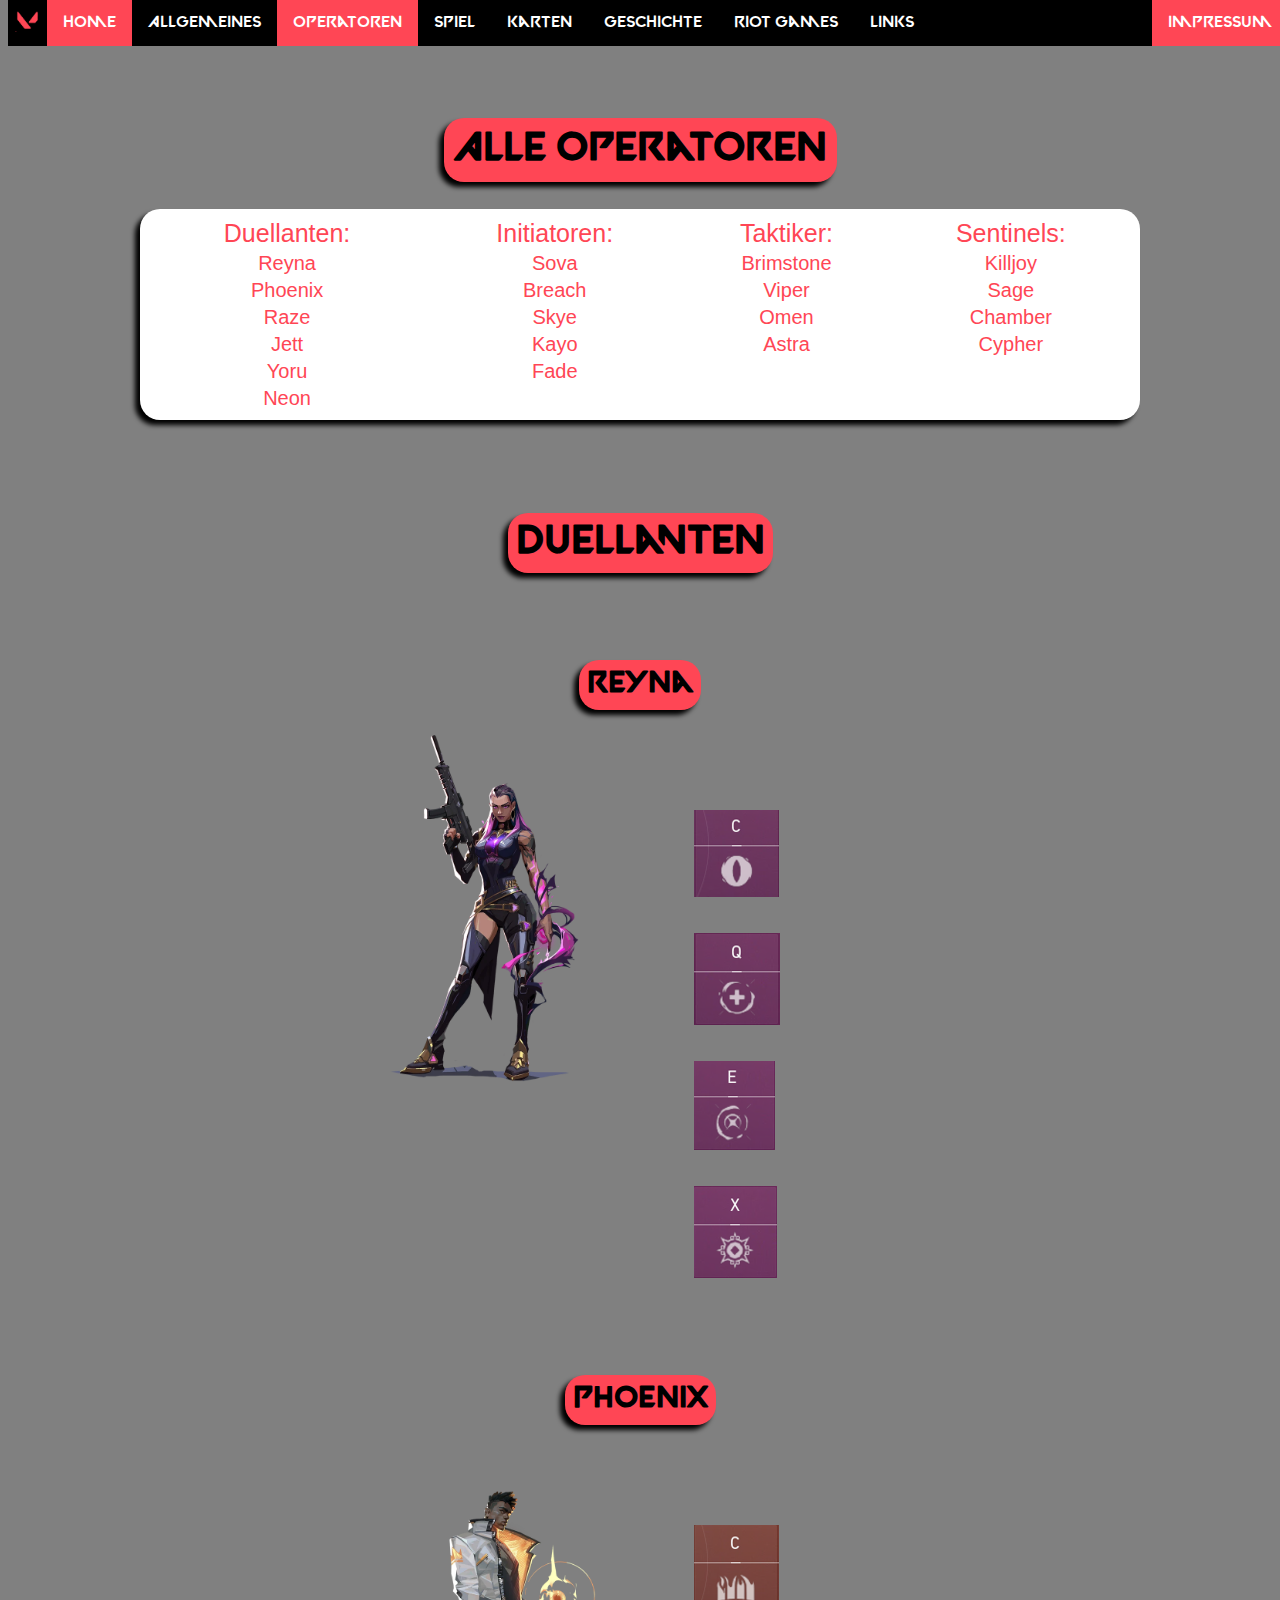
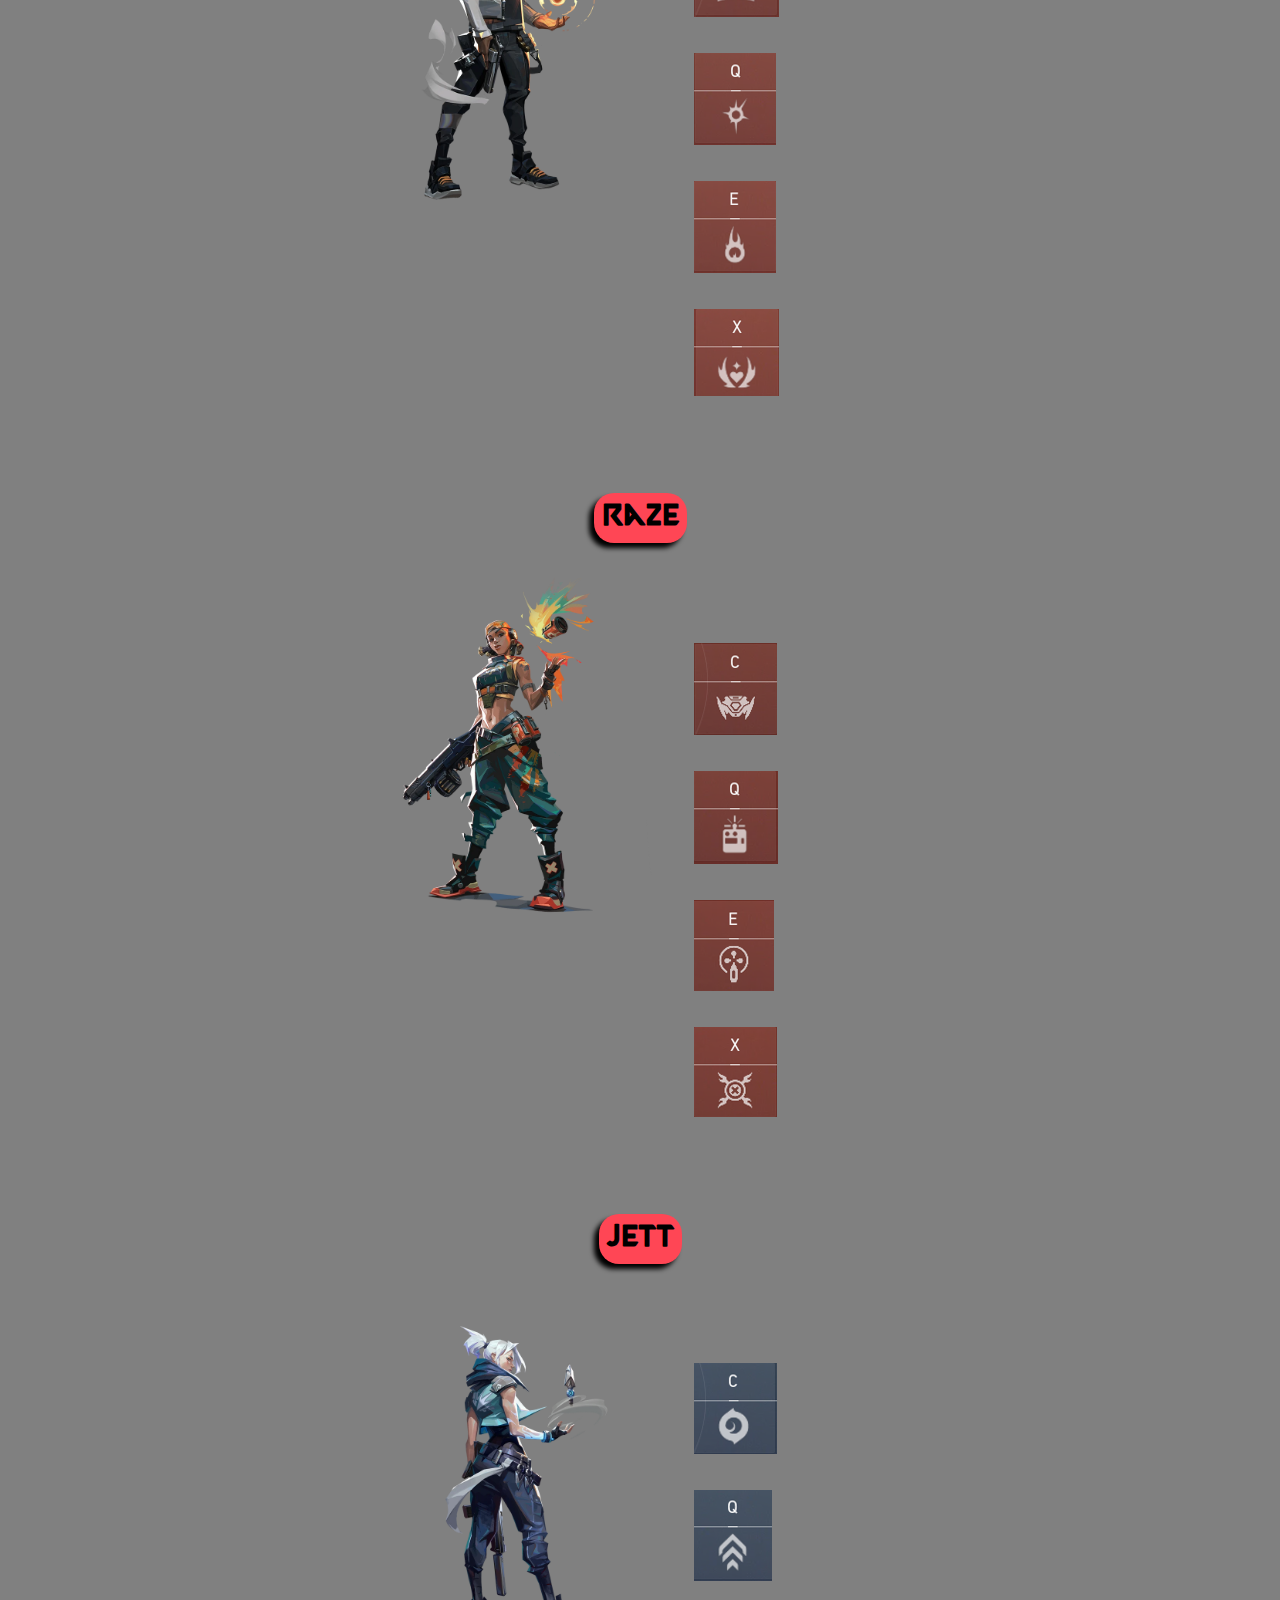
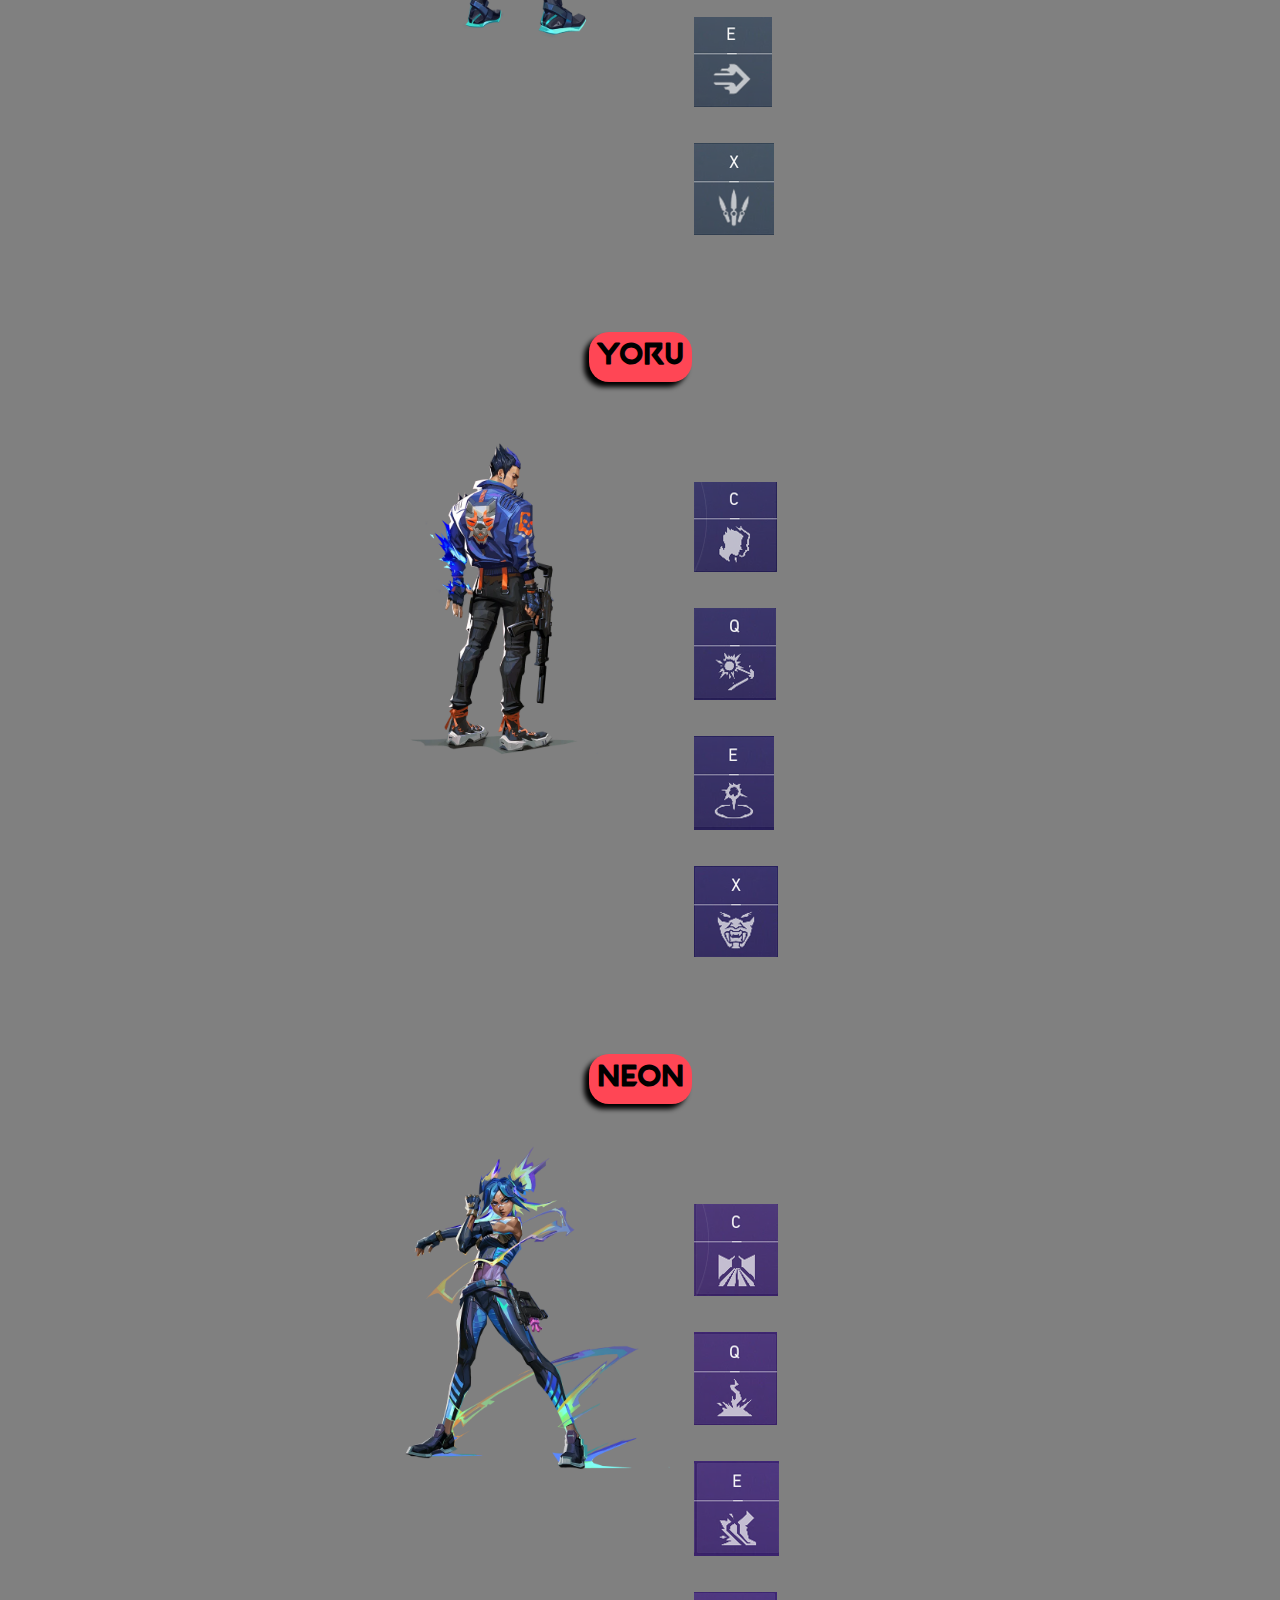
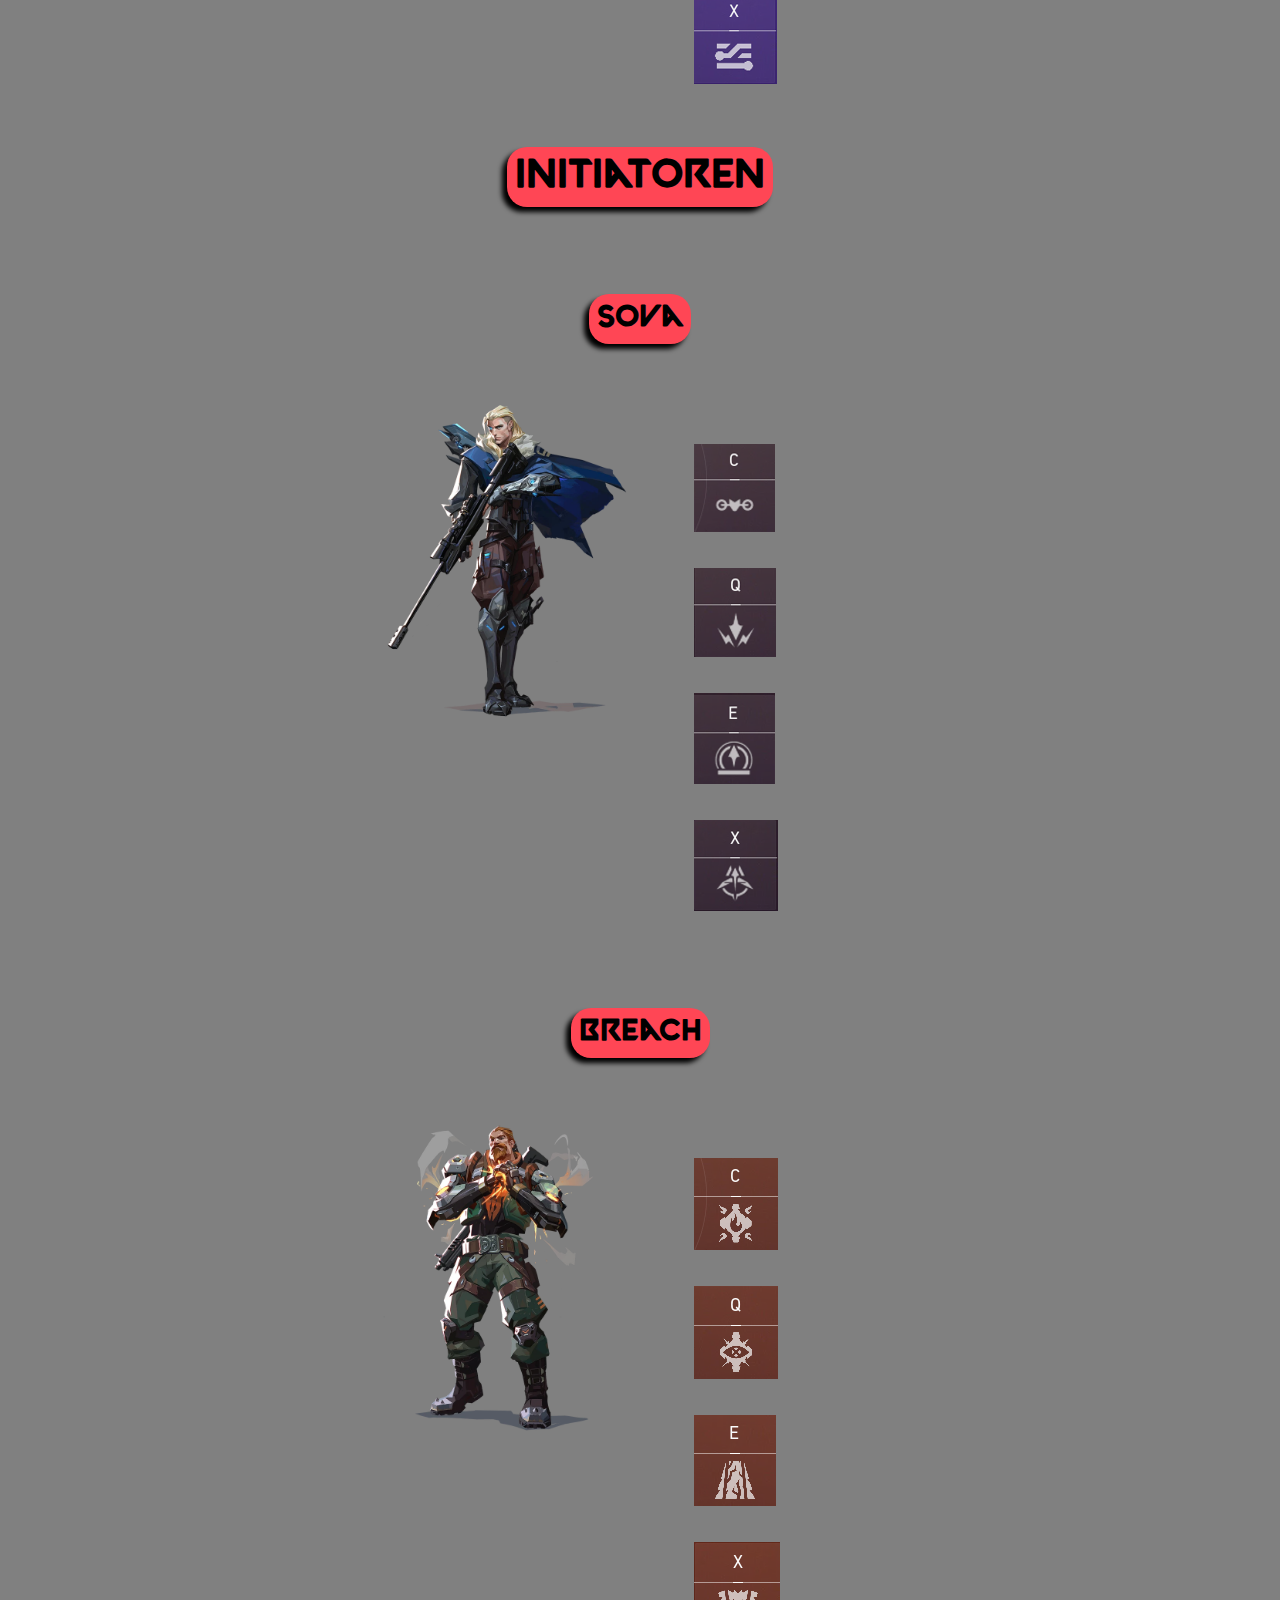
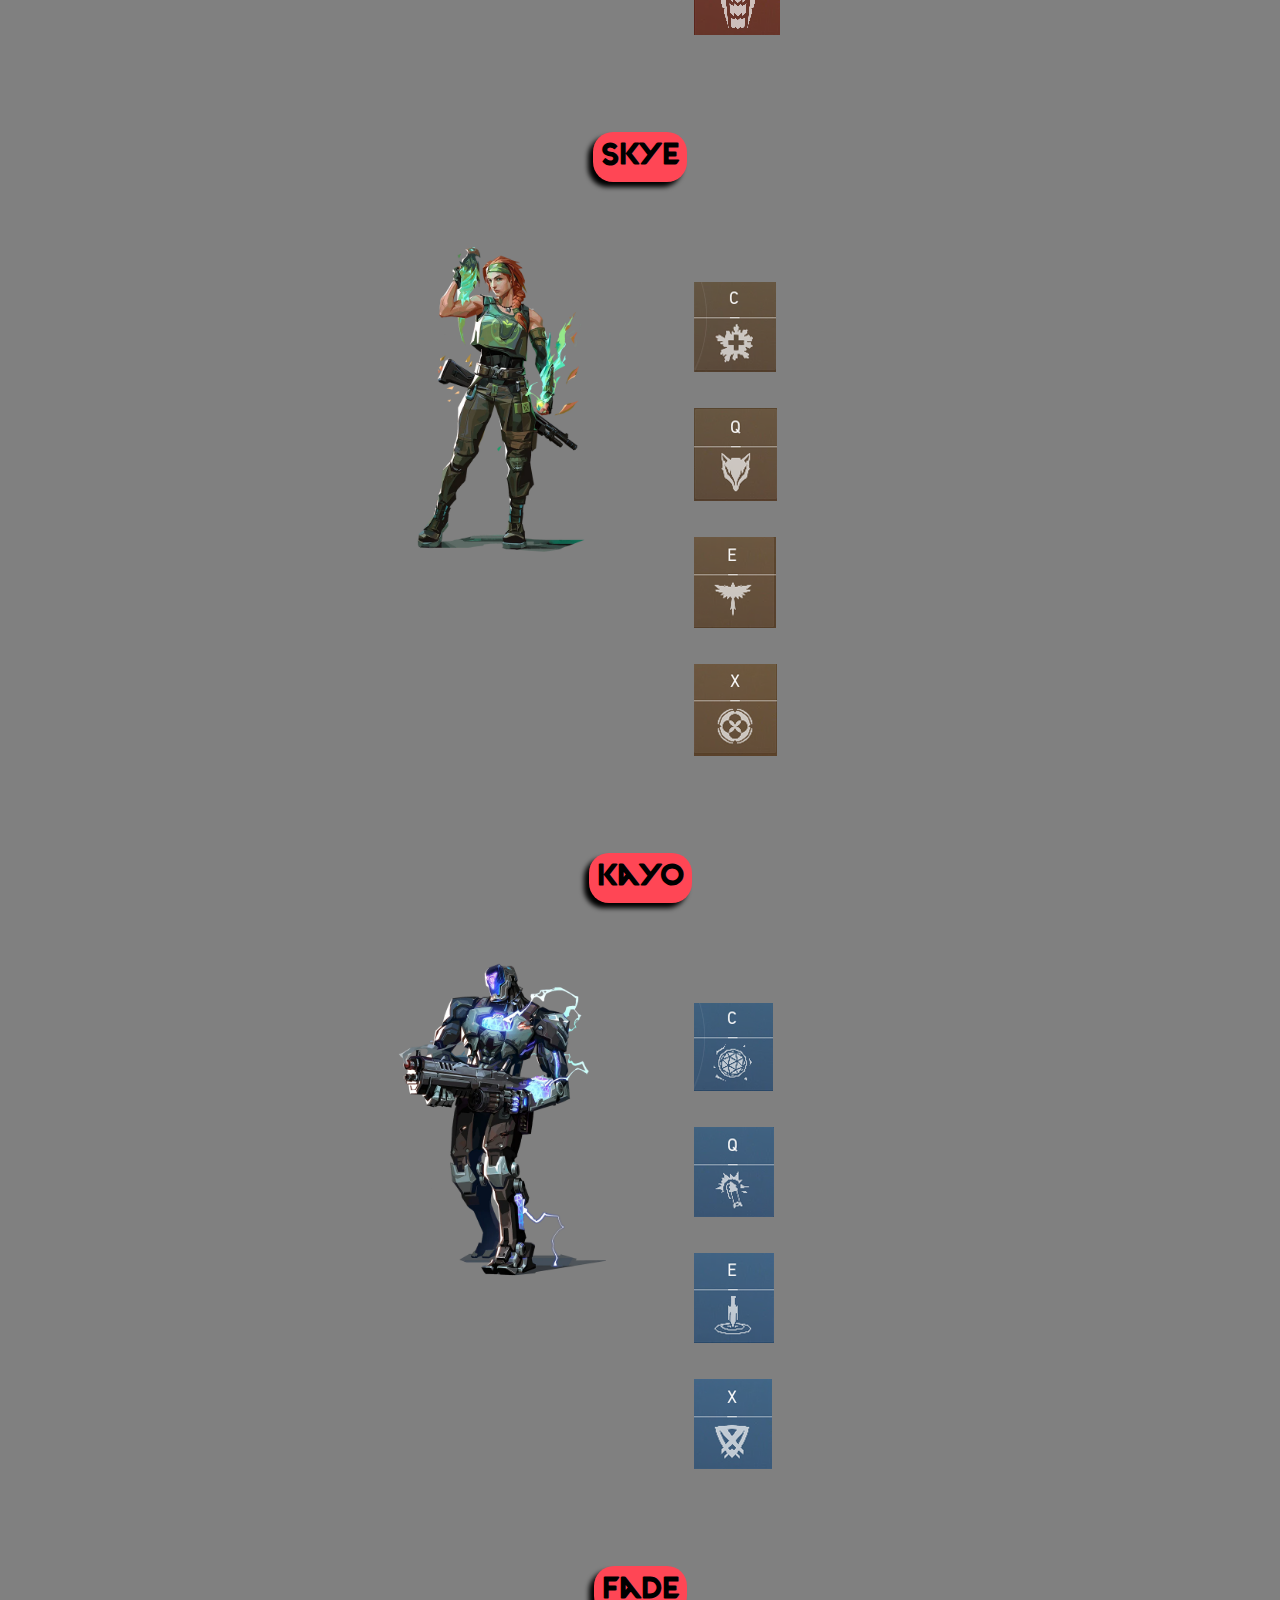
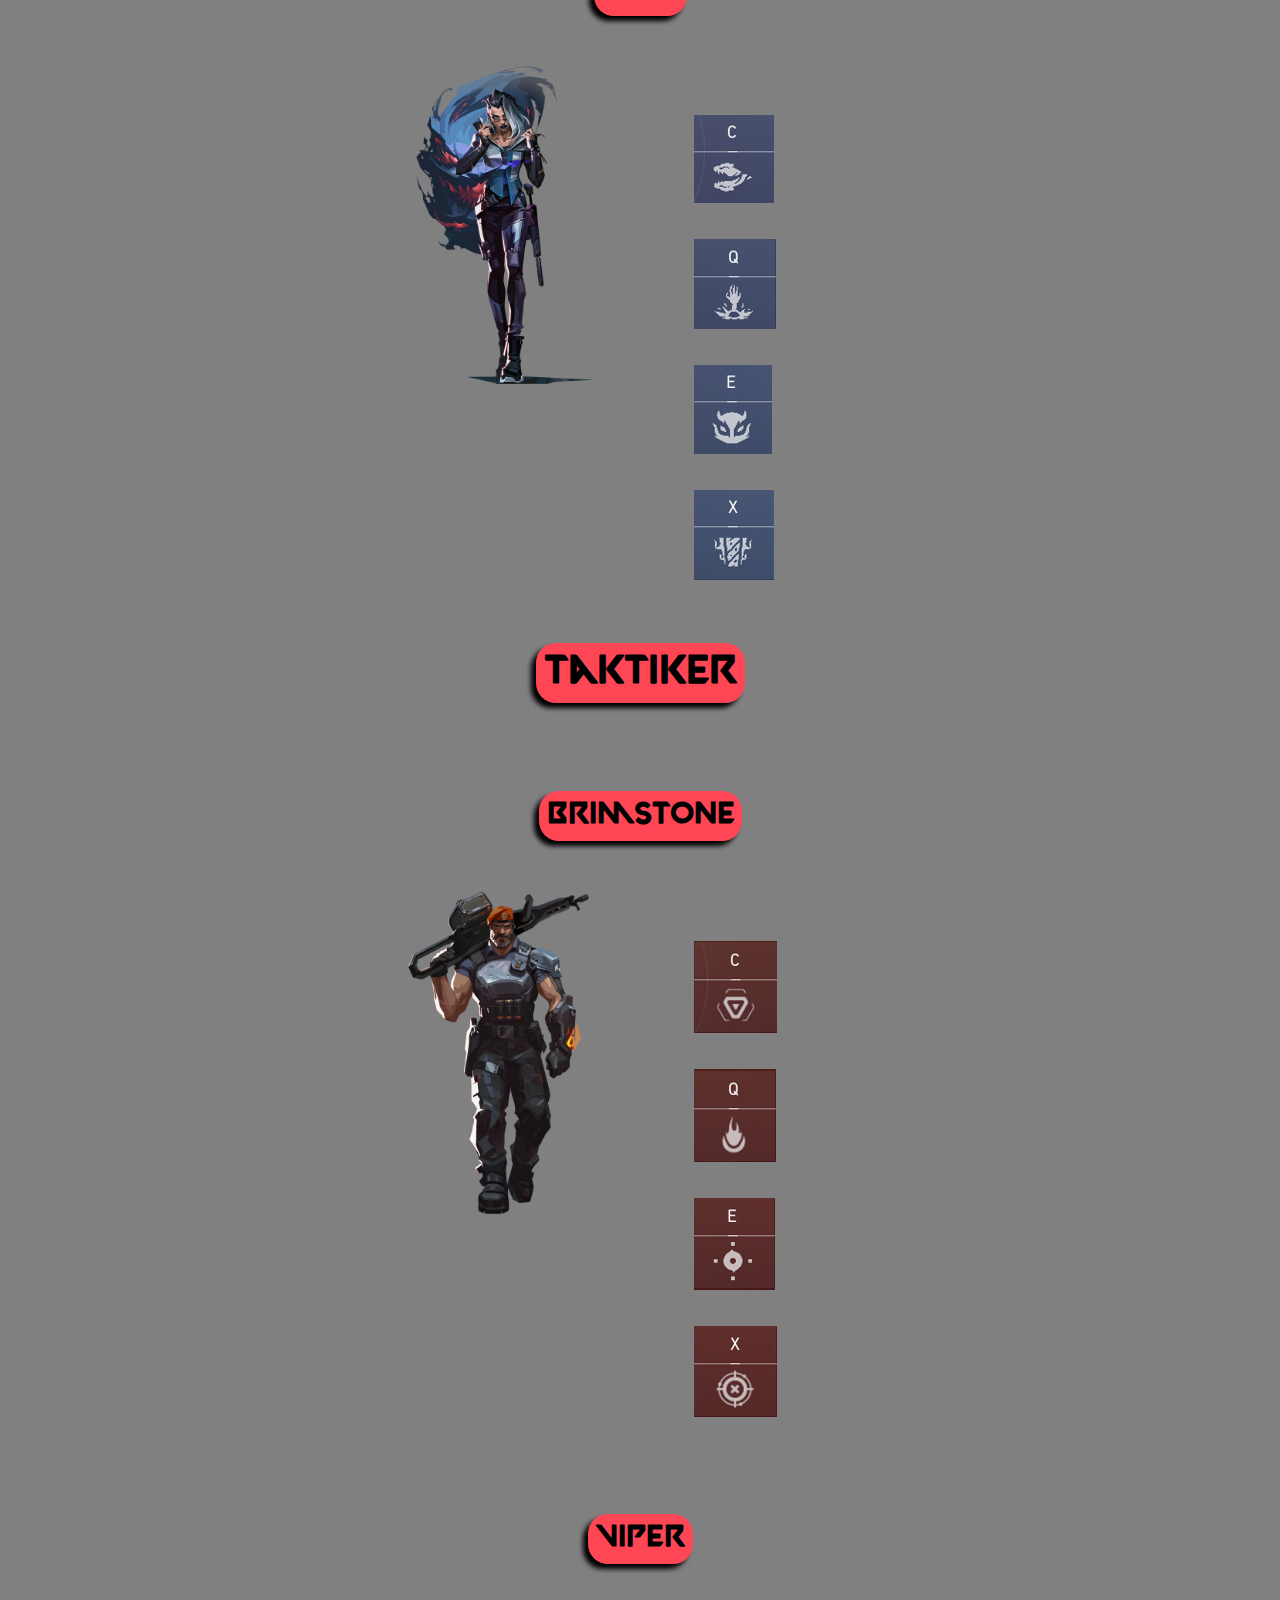
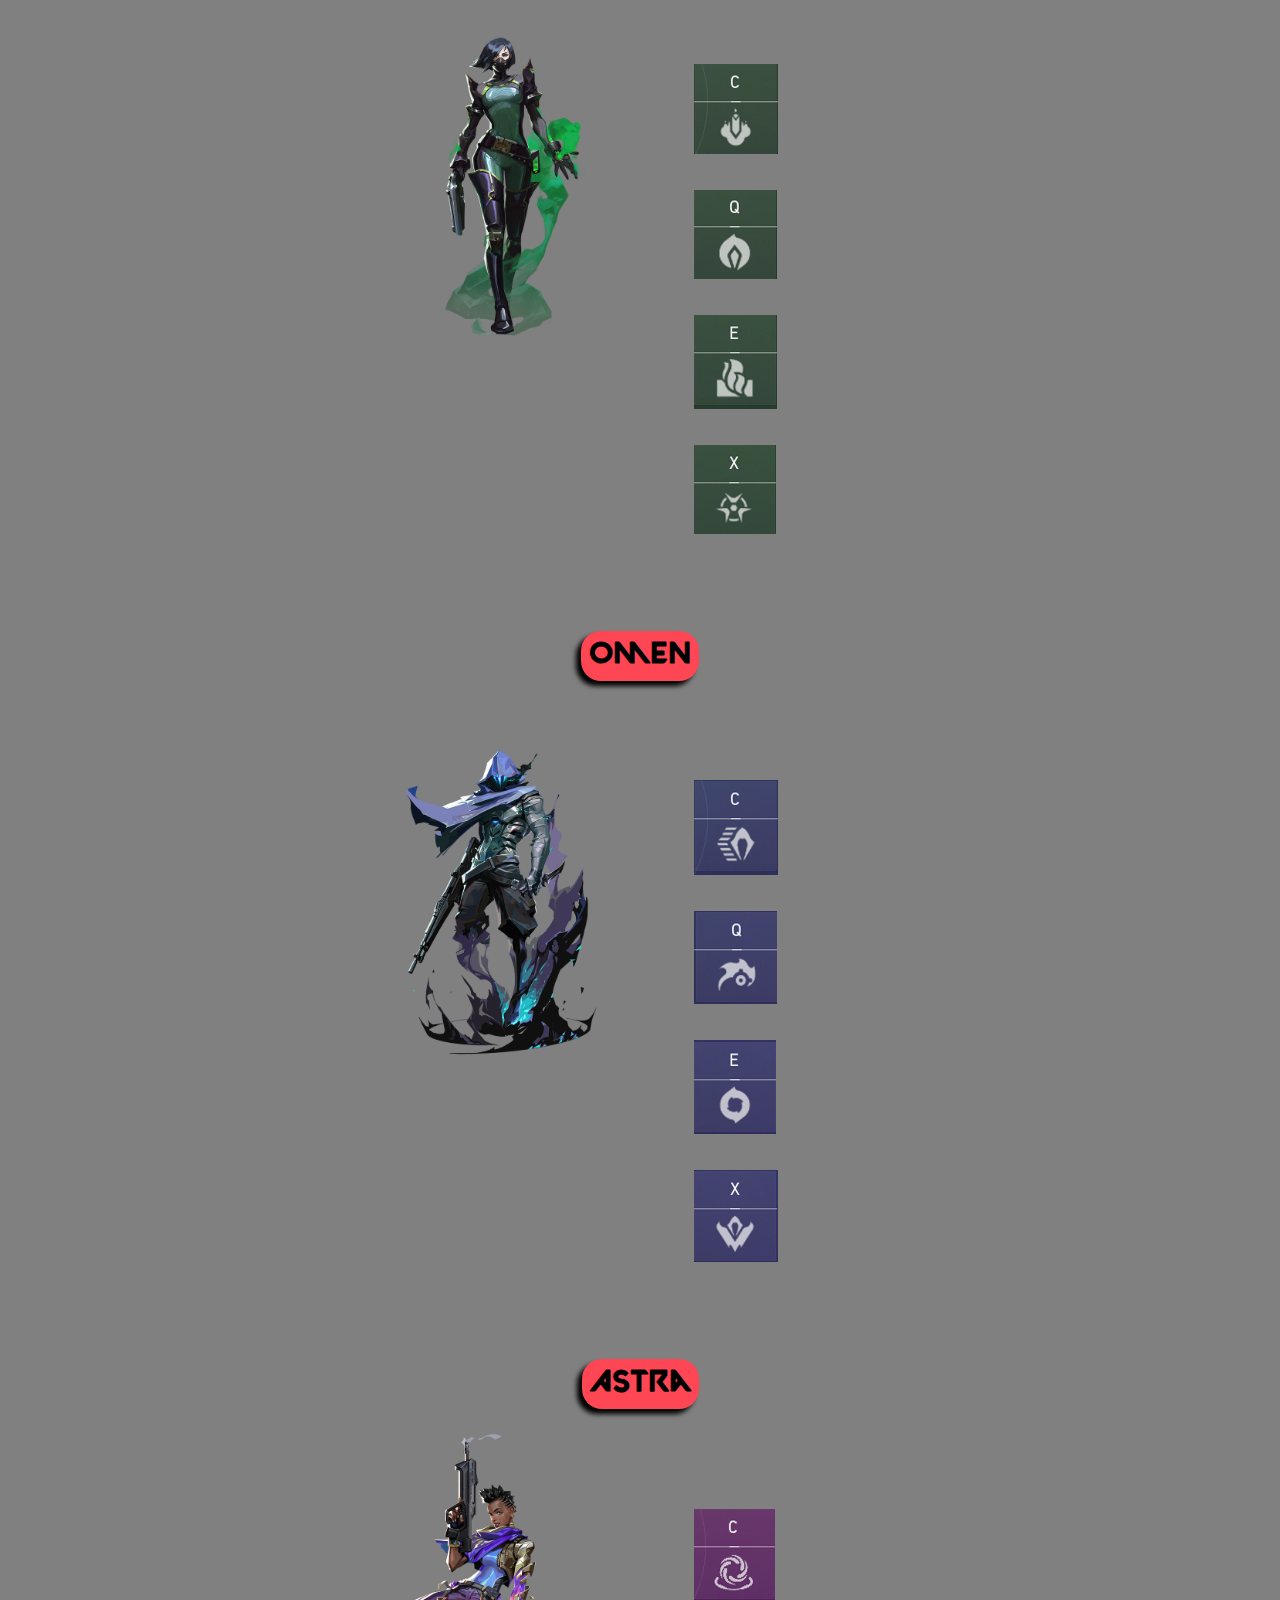
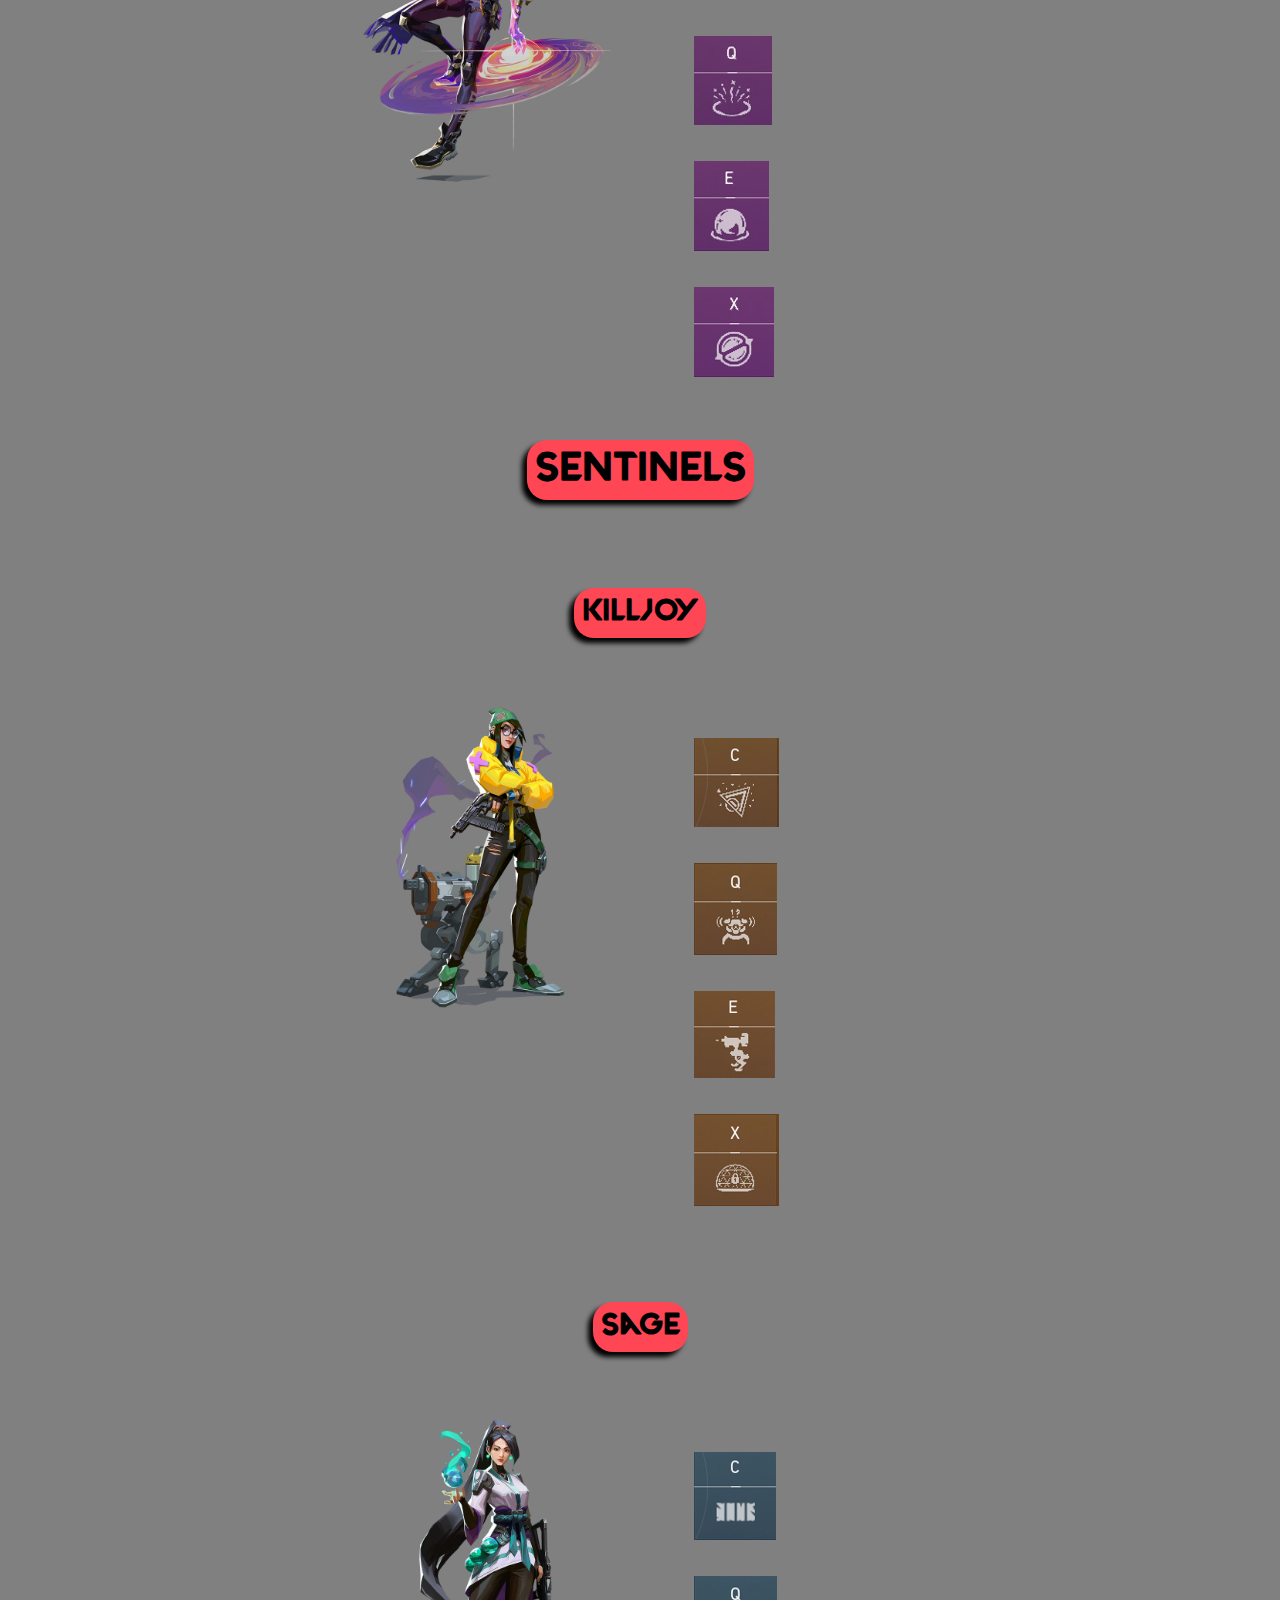
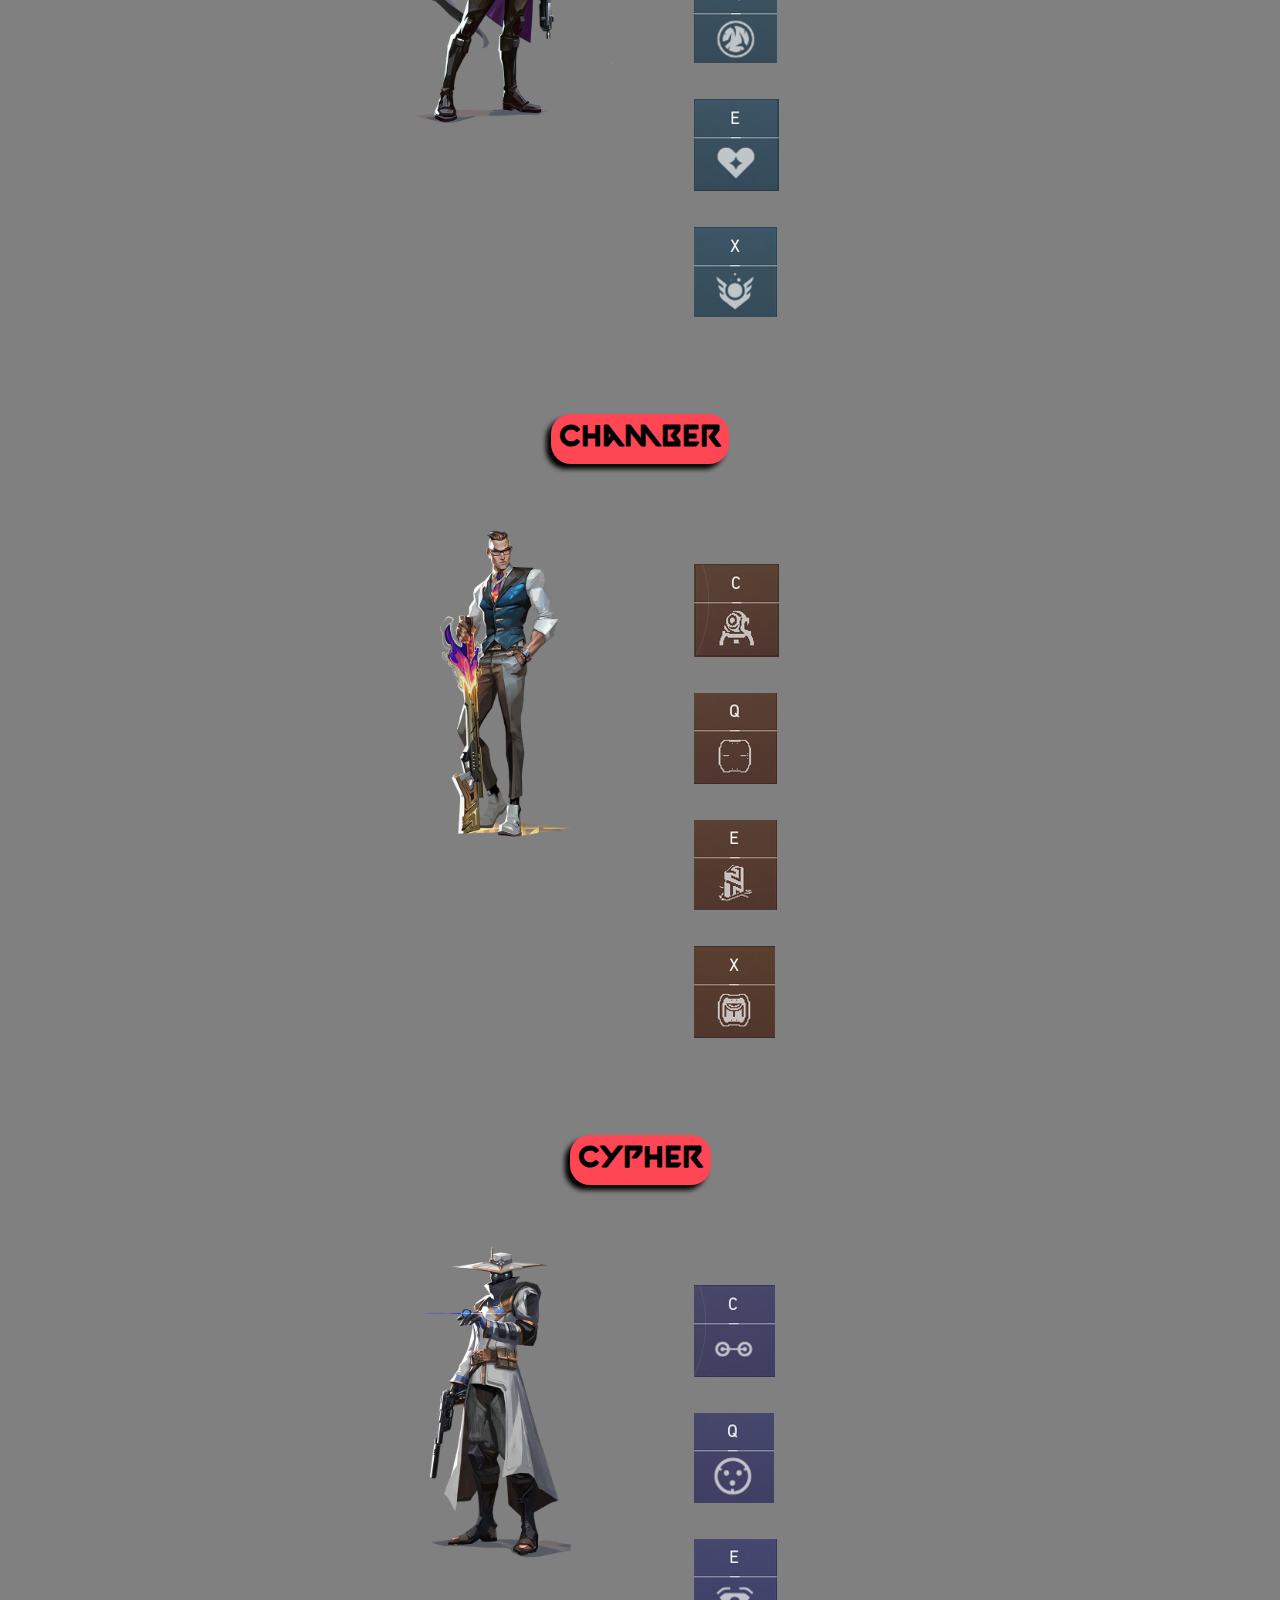
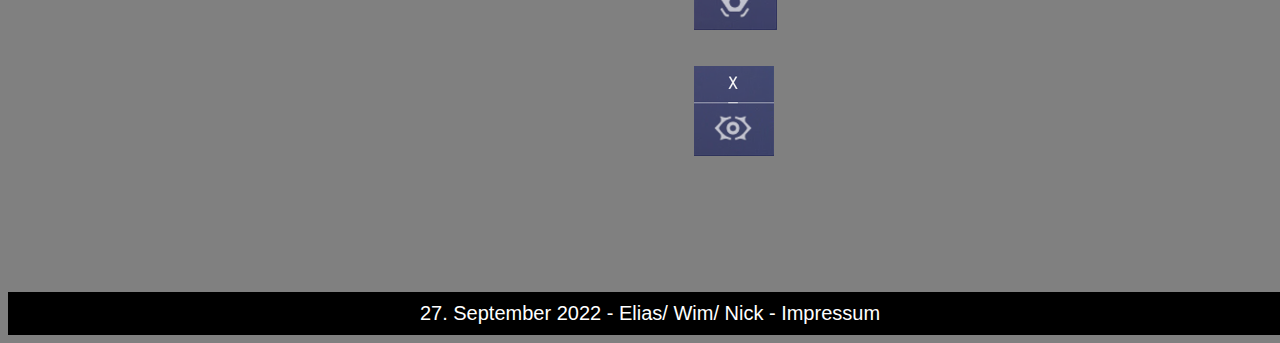
==== Agents.html @ ea73e468 "Update Agents.html" ====
<!DOCTYPE html>
<html lang="de">

<head>
    <meta charset="UTF-8">
    <meta http-equiv="X-UA-Compatible" content="IE=edge">
    <meta name="viewport" content="width=device-width, initial-scale=1.0">
    <title>Agents</title>
    <link rel="icon" href="icons/Valorant.png " type="image/x-icon ">
    <link rel="stylesheet" href="Navbar.css">
    <link rel="stylesheet" href="Agents.css">
    <link rel="stylesheet" href="Button.css">
    <script type="text/javascript" src="Button1.js"></script>
    <script src="Button.js"></script>
</head>

<body>
    <a name="Hoch"></a>
    <ul class="navbar">
        <li><img src="icons/Valorant.png" alt="" width="25px" height="25px"></li>
        <li><a class="active" href="index.html">Home</a></li>
        <li><a href="Allgemeines.html">Allgemeines</a></li>
        <li><a class="active" href="Opertoren.html">Operatoren</a></li>
        <li><a href="Spiel.html">Spiel</a></li>
        <li><a href="Karten.html">Karten</a></li>
        <li><a href="Geschichte.html">Geschichte</a></li>
        <li><a href="Riot-Games.html">Riot Games</a></li>
        <li><a href="Links.html">Links</a></li>
        <li style="float:right"><a class="active" href="Impressum.html">Impressum</a></li>
    </ul>

    <br><br><br><br>


    <h1 class="headline">Alle Operatoren</h1>
    <table>
        <tr>
            <td class="bereich"><a href="#Duellanten">Duellanten:</a></td>
            <td class="bereich"><a href="#Initiatoren">Initiatoren:</a></td>
            <td class="bereich"><a href="#Taktiker">Taktiker:</a></td>
            <td class="bereich"><a href="#Sentinels">Sentinels:</a></td>
        </tr>

        <tr>
            <td><a href="#Reyna">Reyna</a></td>
            <td><a href="#Sova">Sova</a></td>
            <td><a href="#Brimstone">Brimstone</a></td>
            <td><a href="#Killjoy">Killjoy</a></td>
        </tr>

        <tr>
            <td><a href="#Phoenix">Phoenix</a></td>
            <td><a href="#Breach">Breach</a></td>
            <td><a href="#Viper">Viper</a></td>
            <td><a href="#Sage">Sage</a></td>
        </tr>

        <tr>
            <td><a href="#Raze">Raze</a></td>
            <td><a href="#Skye">Skye</a></td>
            <td><a href="#Omen">Omen</a></td>
            <td><a href="#Chamber">Chamber</a></td>
        </tr>

        <tr>
            <td><a href="#Jett">Jett</a></td>
            <td><a href="#Kayo">Kayo</a></td>
            <td><a href="#Astra">Astra</a></td>
            <td><a href="#Cypher">Cypher</a></td>
        </tr>

        <tr>
            <td><a href="#Yoru">Yoru</a></td>
            <td><a href="#Fade">Fade</a></td>
        </tr>

        <tr>
            <td><a href="#Neon">Neon</a></td>
        </tr>
    </table>
    <br><br>

    <div class="mid">

        <h1><a name="Duellanten">Duellanten</a></h1>

        <a name="Reyna"></a> <br><br>
        <h2>Reyna</h2>
        <div class="pic">
            <img src="gagdets/Reyna.png" alt="" width="40%" height="40%">
            <div class="util">
                <div class="hover">
                    <img src="util/Reyna c.png" alt="">
                    <p class="popup">-Bei dieser Fähigkeit wirft Reyna ein Auge, dieses schränkt die Sichtweite der Gegner Trastisch ein. <br> -Hält für 2 Sekudnen <br> -Kostet 200 Credits</p>
                </div>
                <br><br>
                <div class="hover">
                    <img src="util/Reyna q.png" alt="">
                    <p class="popup">-Für die Q und E Fähhigkeit gilt: Reyna muss erst einen Gengener töten oder einen Teammmitglied dabei helfen <br> - Dann kann sie sich entscheiden eine Von biden zu Verwenden, dabei isst zu beachten das sie dies nur 2 mal machen kann.
                        <br>Wenn sie sich für Q entscheidet, so stellt sie über 3 Sekunden bis zu 100 hp wieder her. <br> --> Muss sichtkontakt mit der Leiche haben <br> -Kostet 200 Credits (Gepaart mit E) </p>
                </div>
                <br><br>
                <div class="hover">
                    <img src="util/Reyna e.png" alt="">
                    <p class="popup">-Für die Q und E Fähhigkeit gilt: Reyna muss erst einen Gengener töten oder einen Teammmitglied dabei helfen <br> - Dann kann sie sich entscheiden eine Von biden zu Verwenden, dabei isst zu beachten das sie dies nur 2 mal machen kann.
                        <br>-Wenn sie sich für E entscheidet, wird sie 2 Sekunden unverwundbar, ist daei noch Sichtbar <br>--> Kann in der Zeit selber nicht schießen bzw. Fähigkeiten verwenden <br> -Kostet 200 Credits (Gepaart mit Q)</p>
                </div>
                <br><br>
                <div class="hover">
                    <img src="util/Reyna x.png" alt="">
                    <p class="popup">-Die Ult ist eine verstärkte Kombination von iherer Q und E Fähigkeit <br>-->Nach einen Kill heilt sie automatisch bis zu 100hp, und beim drücken der E taste wird sie Komplett unsichtbar <br>-Generelle Akktionen werden Verbesseert:
                        Schnelleres nachladen, höhere Feuerrate geringere Ausrüstungszeit <br>-Benötigt 6 Punkte zum Aktivieren <br>-Muss innerhalb von 30 Sekunden einen Kill machen, sonst erlischt die Fähigkeit </p>
                </div>
                <br><br>
            </div>
        </div>

        <a name="Phoenix"></a><br><br>
        <h2>Phoenix</h2>
        <div class="pic">
            <img src="gagdets/Phoenix.png" alt="" width="40%" height="40%">
            <div class="util">
                <div class="hover">
                    <img src="util/Phoenix c.png" alt="">
                    <p class="popup">-Wirft eine Wand aus Feuer um die Sicht und den Weg für Gegner zu Blockieren <br>- Kann sich selbst an dem Feuer heilen <br>-Hält 8 Sekundenn <br>-Kostet 200 Credits</p>
                </div>
                <br><br>
                <div class="hover">
                    <img src="util/Phoenix q.png" alt="">
                    <p class="popup">Wirft eine Feuerkugel mit Links oder Rechtskurve (ideal für Ecken) die nach kurzer Zeit explodiert und alle Sichtkontakt haben blendent <br>-blendet 1,1 Sekunden <br>-Kostet 200 Credits </p>
                </div>
                <br><br>
                <div class="hover">
                    <img src="util/Phoenix e.png" alt="">
                    <p class="popup">Ein Feuerball welcher gweorfen werden kann, beim Aufkommen auf dem Boden breitet er sich dann über eine Fläche aus und macht für 4 Sekudnen schaden <br>-Nach 2 Kills wiederverwendbar <br>-Kostenlos</p>
                </div>
                <br><br>
                <div class="hover">
                    <img src="util/Phoenix x.png" alt="">
                    <p class="popup">Phoenix erzeugt einen Doppelgänger aus Feuer welchen er steuern kann. Dieser aht genauso viel Leben wie Phoenix selber und auch die gleichen Fähigkeiten. <br>-Hält 10 Sekunden oder bis dieser Eliminiert wird, danach kehrt Phoenix wieder
                        an in seinen Körper zurück <br>Sorgt daür das er Gegner töten kann ohne selber in gefahr zu sein
                    </p>
                </div>
                <br><br>
            </div>
        </div>

        <a name="Raze"></a> <br><br>
        <h2>Raze</h2>
        <div class="pic">
            <img src="gagdets/Raze.png" alt="" width="40%" height="40%">
            <div class="util">
                <div class="hover">
                    <img src="util/Raze c.png" alt="">
                    <p class="popup">- Wirft einen "Boom-Bot", welcher sich geradlinig bewegt und an W&auml;nden abprallt <br>- verfolgt & h&auml;ngt sich an Gegner <br>- verursacht immensen Schaden durch seine Explosion <br>- Dauer: 2 Sekunden <br>- Kosten: 200 Credits</p>
                </div>
                <br><br>
                <div class="hover">
                    <img src="util/Raze q.png" alt="">
                    <p class="popup">- Wirft Sprengstoffpacks an W&auml;nde und B&ouml;den (explodieren) <br>- Nach der Explosion reaktiviert sich die F&auml;higkeit <br>- Feinde werden weggeschleudert und nehmen Schaden <br>- Raze und ihr Teamselbst nehmen keinen Schaden
                        durch die Explosion (evtl. Fallschaden nach einem R&uuml;cksto&szlig;) <br>-Anzahl 2 <br>- Kosten: 200 Credits</p>
                </div>
                <br><br>
                <div class="hover">
                    <img src="util/Raze e.png" alt="">
                    <p class="popup">- Wirft Clustergranaten <br>- verursacht Schaden und au&szlig;erdem schadenzuf&uuml;gende Streumunition <br>- Dauer: Abstand von 3 Sekunden<br>-Kostenlos </p>

                </div>
                <br><br>
                <div class="hover">
                    <img src="util/Raze x.png" alt="">
                    <p class="popup">- Feuert mit Raketenwerfer Raketen ab <br>- Feinde nehmen gro&szlig;en Schaden, wenn sie direkt getroffen werden (reicht zum töten) <br>- Kosten: 7 Punkte
                    </p>
                </div>
                <br><br>
            </div>
        </div>

        <a name="Jett"></a> <br><br>
        <h2>Jett</h2>
        <div class="pic">
            <img src="gagdets/Jett.png" alt="" width="40%" height="40%">
            <div class="util">
                <div class="hover">
                    <img src="util/jett c.png" alt="">
                    <p class="popup">Hallo</p>
                </div>
                <br><br>
                <div class="hover">
                    <img src="util/jett q.png" alt="">
                    <p class="popup">Hallo</p>
                </div>
                <br><br>
                <div class="hover">
                    <img src="util/jett e.png" alt="">
                    <p class="popup">Hallo</p>
                </div>
                <br><br>
                <div class="hover">
                    <img src="util/jett x.png" alt="">
                    <p class="popup">Hallo</p>
                </div>
                <br><br>
            </div>
        </div>

        <a name="Yoru"></a> <br><br>
        <h2>Yoru</h2>
        <div class="pic">
            <img src="gagdets/Yoru.png" alt="" width="40%" height="40%">
            <div class="util">
                <div class="hover">
                    <img src="util/Yoru c.png" alt="">
                    <p class="popup">Hallo</p>
                </div>
                <br><br>
                <div class="hover">
                    <img src="util/Yoru q.png" alt="">
                    <p class="popup">Hallo</p>
                </div>
                <br><br>
                <div class="hover">
                    <img src="util/Yoru e.png" alt="">
                    <p class="popup">Hallo</p>
                </div>
                <br><br>
                <div class="hover">
                    <img src="util/Yoru x.png" alt="">
                    <p class="popup">Hallo</p>
                </div>
                <br><br>
            </div>
        </div>

        <a name="Neon"></a> <br><br>
        <h2>Neon</h2>
        <div class="pic">
            <img src="gagdets/Neon.png" alt="" width="40%" height="40%">
            <div class="util">
                <div class="hover">
                    <img src="util/Neon c.png" alt="">
                    <p class="popup">Hallo</p>
                </div>
                <br><br>
                <div class="hover">
                    <img src="util/Neon q.png" alt="">
                    <p class="popup">Hallo</p>
                </div>
                <br><br>
                <div class="hover">
                    <img src="util/Neon e.png" alt="">
                    <p class="popup">Hallo</p>
                </div>
                <br><br>
                <div class="hover">
                    <img src="util/Neon x.png" alt="">
                    <p class="popup">Hallo</p>
                </div>
                <br><br>
            </div>
        </div>

        <h1><a name="Initiatoren">Initiatoren</a></h1>

        <a name="Sova"></a> <br><br>
        <h2>Sova</h2>
        <div class="pic">
            <img src="gagdets/Sova.png" alt="" width="40%" height="40%">
            <div class="util">
                <div class="hover">
                    <img src="util/Sova c.png" alt="">
                    <p class="popup">Hallo</p>
                </div>
                <br><br>
                <div class="hover">
                    <img src="util/Sova q.png" alt="">
                    <p class="popup">Hallo</p>
                </div>
                <br><br>
                <div class="hover">
                    <img src="util/Sova e.png" alt="">
                    <p class="popup">Hallo</p>
                </div>
                <br><br>
                <div class="hover">
                    <img src="util/Sova x.png" alt="">
                    <p class="popup">Hallo</p>
                </div>
                <br><br>
            </div>
        </div>

        <a name="Breach"></a> <br><br>
        <h2>Breach</h2>
        <div class="pic">
            <img src="gagdets/Breach.png" alt="" width="40%" height="40%">
            <div class="util">
                <div class="hover">
                    <img src="util/Breach c.png" alt="">
                    <p class="popup">Hallo</p>
                </div>
                <br><br>
                <div class="hover">
                    <img src="util/Breach q.png" alt="">
                    <p class="popup">Hallo</p>
                </div>
                <br><br>
                <div class="hover">
                    <img src="util/Breach e.png" alt="">
                    <p class="popup">Hallo</p>
                </div>
                <br><br>
                <div class="hover">
                    <img src="util/Breach x.png" alt="">
                    <p class="popup">Hallo</p>
                </div>
                <br><br>
            </div>
        </div>

        <a name="Skye"></a> <br><br>
        <h2>Skye</h2>
        <div class="pic">
            <img src="gagdets/Skye.png" alt="" width="40%" height="40%">
            <div class="util">
                <div class="hover">
                    <img src="util/Skye c.png" alt="">
                    <p class="popup">Hallo</p>
                </div>
                <br><br>
                <div class="hover">
                    <img src="util/Skye q.png" alt="">
                    <p class="popup">Hallo</p>
                </div>
                <br><br>
                <div class="hover">
                    <img src="util/Skye e.png" alt="">
                    <p class="popup">Hallo</p>
                </div>
                <br><br>
                <div class="hover">
                    <img src="util/Skye x.png" alt="">
                    <p class="popup">Hallo</p>
                </div>
                <br><br>
            </div>
        </div>

        <a name="Kayo"></a> <br><br>
        <h2>Kayo</h2>
        <div class="pic">
            <img src="gagdets/Kayo.png" alt="" width="40%" height="40%">
            <div class="util">
                <div class="hover">
                    <img src="util/kayo c.png" alt="">
                    <p class="popup">Hallo</p>
                </div>
                <br><br>
                <div class="hover">
                    <img src="util/kayo q.png" alt="">
                    <p class="popup">Hallo</p>
                </div>
                <br><br>
                <div class="hover">
                    <img src="util/kayo e.png" alt="">
                    <p class="popup">Hallo</p>
                </div>
                <br><br>
                <div class="hover">
                    <img src="util/kayo x.png" alt="">
                    <p class="popup">Hallo</p>
                </div>
                <br><br>
            </div>
        </div>

        <a name="Fade"></a> <br><br>
        <h2>Fade</h2>
        <div class="pic">
            <img src="gagdets/Fade.png" alt="" width="40%" height="40%">
            <div class="util">
                <div class="hover">
                    <img src="util/fade c.png" alt="">
                    <p class="popup">Hallo</p>
                </div>
                <br><br>
                <div class="hover">
                    <img src="util/Fade q.png" alt="">
                    <p class="popup">Hallo</p>
                </div>
                <br><br>
                <div class="hover">
                    <img src="util/fade e.png" alt="">
                    <p class="popup">Hallo</p>
                </div>
                <br><br>
                <div class="hover">
                    <img src="util/fade x.png" alt="">
                    <p class="popup">Hallo</p>
                </div>
                <br><br>
            </div>
        </div>

        <h1><a name="Taktiker">Taktiker</a></h1>

        <a name="Brimstone"></a> <br><br>
        <h2>Brimstone</h2>
        <div class="pic">
            <img src="gagdets/Brimstone.png" alt="" width="40%" height="40%">
            <div class="util">
                <div class="hover">
                    <img src="util/Brimstone c.png" alt="">
                    <p class="popup">Hallo</p>
                </div>
                <br><br>
                <div class="hover">
                    <img src="util/Brimstone q.png" alt="">
                    <p class="popup">Hallo</p>
                </div>
                <br><br>
                <div class="hover">
                    <img src="util/Brimstone e.png" alt="">
                    <p class="popup">Hallo</p>
                </div>
                <br><br>
                <div class="hover">
                    <img src="util/Brimstone x.png" alt="">
                    <p class="popup">Hallo</p>
                </div>
                <br><br>
            </div>
        </div>

        <a name="Viper"></a> <br><br>
        <h2>Viper</h2>
        <div class="pic">
            <img src="gagdets/Viper.png" alt="" width="40%" height="40%">
            <div class="util">
                <div class="hover">
                    <img src="util/Viper c.png" alt="">
                    <p class="popup">Hallo</p>
                </div>
                <br><br>
                <div class="hover">
                    <img src="util/Viper q.png" alt="">
                    <p class="popup">Hallo</p>
                </div>
                <br><br>
                <div class="hover">
                    <img src="util/Viper e.png" alt="">
                    <p class="popup">Hallo</p>
                </div>
                <br><br>
                <div class="hover">
                    <img src="util/Viper x.png" alt="">
                    <p class="popup">Hallo</p>
                </div>
                <br><br>
            </div>
        </div>

        <a name="Omen"></a> <br><br>
        <h2>Omen</h2>
        <div class="pic">
            <img src="gagdets/Omen.png" alt="" width="40%" height="40%">
            <div class="util">
                <div class="hover">
                    <img src="util/Omen c.png" alt="">
                    <p class="popup">Hallo</p>
                </div>
                <br><br>
                <div class="hover">
                    <img src="util/Omen q.png" alt="">
                    <p class="popup">Hallo</p>
                </div>
                <br><br>
                <div class="hover">
                    <img src="util/Omen e.png" alt="">
                    <p class="popup">Hallo</p>
                </div>
                <br><br>
                <div class="hover">
                    <img src="util/Omen x.png" alt="">
                    <p class="popup">Hallo</p>
                </div>
                <br><br>
            </div>
        </div>

        <a name="Astra"></a> <br><br>
        <h2>Astra</h2>
        <div class="pic">
            <img src="gagdets/Astra.png" alt="" width="40%" height="40%">
            <div class="util">
                <div class="hover">
                    <img src="util/astra c.png" alt="">
                    <p class="popup">Hallo</p>
                </div class="hover">
                <br><br>
                <div class="hover">
                    <img src="util/astra q.png" alt="">
                    <p class="popup">Hallo</p>
                </div>
                <br><br>
                <div class="hover">
                    <img src="util/astra e.png" alt="">
                    <p class="popup">Hallo</p>
                </div>
                <br><br>
                <div class="hover">
                    <img src="util/astra x.png" alt="">
                    <p class="popup">Hallo</p>
                </div>
                <br><br>
            </div>
        </div>


        <h1><a name="Sentinels">Sentinels</a></h1>

        <a name="Killjoy"></a> <br><br>
        <h2>Killjoy</h2>
        <div class="pic">
            <img src="gagdets/Killjoy.png" alt="" width="40%" height="40%">
            <div class="util">
                <div class="hover">
                    <img src="util/Killjoy c.png" alt="">
                    <p class="popup">Hallo</p>
                </div>
                <br><br>
                <div class="hover">
                    <img src="util/Killjoy q.png" alt="">
                    <p class="popup">Hallo</p>
                </div>
                <br><br>
                <div class="hover">
                    <img src="util/Killjoy e.png" alt="">
                    <p class="popup">Hallo</p>
                </div>
                <br><br>
                <div class="hover">
                    <img src="util/Killjoy x.png" alt="">
                    <p class="popup">Hallo</p>
                </div>
                <br><br>
            </div>
        </div>

        <a name="Sage"></a> <br><br>
        <h2>Sage</h2>
        <div class="pic">
            <img src="gagdets/Sage.png" alt="" width="40%" height="40%">
            <div class="util">
                <div class="hover">
                    <img src="util/Sage c.png" alt="">
                    <p class="popup">Hallo</p>
                </div>
                <br><br>
                <div class="hover">
                    <img src="util/Sage q.png" alt="">
                    <p class="popup">Hallo</p>
                </div>
                <br><br>
                <div class="hover">
                    <img src="util/Sage e.png" alt="">
                    <p class="popup">Hallo</p>
                </div>
                <br><br>
                <div class="hover">
                    <img src="util/Sage x.png" alt="">
                    <p class="popup">Hallo</p>
                </div>
                <br><br>
            </div>
        </div>

        <a name="Chamber"></a> <br><br>
        <h2>Chamber</h2>
        <div class="pic">
            <img src="gagdets/Chamber.png" alt="" width="40%" height="40%">
            <div class="util">
                <div class="hover">
                    <img src="util/Chamber c.png" alt="">
                    <p class="popup">Hallo</p>
                </div>
                <br><br>
                <div class="hover">
                    <img src="util/Chamber q.png" alt="">
                    <p class="popup">Hallo</p>
                </div>
                <br><br>
                <div class="hover">
                    <img src="util/Chamber e.png" alt="">
                    <p class="popup">Hallo</p>
                </div>
                <br><br>
                <div class="hover">
                    <img src="util/Chamber x.png" alt="">
                    <p class="popup">Hallo</p>
                </div>
                <br><br>
            </div>
        </div>


        <a name="Cypher"></a> <br><br>
        <h2>Cypher</h2>
        <div class="pic">
            <img src="gagdets/Cypher.png" alt="" width="40%" height="40%">
            <div class="util">
                <div class="hover">
                    <img src="util/cypher c.png" alt="">
                    <p class="popup">Hallo</p>
                </div>
                <br><br>
                <div class="hover">
                    <img src="util/cypher q.png" alt="">
                    <p class="popup">Hallo</p>
                </div>
                <br><br>
                <div class="hover">
                    <img src="util/cypher e.png" alt="">
                    <p class="popup">Hallo</p>
                </div>
                <br><br>
                <div class="hover">
                    <img src="util/cypher x.png" alt="">
                    <p class="popup">Hallo</p>
                </div>
                <br><br>
            </div>
        </div>
    </div>

    <footer>

        27. September 2022 - Elias/ Wim/ Nick - <a href="Impressum.html">Impressum</a>

    </footer>
</body>

</html>
---- Navbar.css ----
@font-face {
    font-family: Valorant;
    src: url(Valorant\ Font.ttf);
}

.navbar {
    font-family: 'Valorant';
    list-style-type: none;
    margin: 0;
    padding: 0;
    overflow: hidden;
    background-color: black;
    position: fixed;
    top: 0;
    width: 100%;
    z-index: 1;
}

.navbar li {
    display: inline;
    float: left;
}

.navbar li a {
    display: block;
    color: white;
    text-align: center;
    padding: 14px 16px;
    text-decoration: none;
}

.navbar li img {
    padding: 7px;
}

li a {
    display: block;
    padding: 8px;
}

.active {
    background-color: rgb(255, 70, 85);
}

li a:hover {
    background-color: rgb(255, 70, 85);
}

body {
    display: flex;
    flex-direction: column;
    font-family: 'Open Sans', sans-serif;
    background-color: gray;
}

footer {
    background-color: black;
    font-size: 20px;
    color: white;
    text-align: center;
    margin-top: 100px;
    bottom: 0;
    width: 100%;
    padding: 10px;
}

footer a {
    text-decoration: none;
    color: white;
}

footer a:hover {
    text-decoration: underline;
}
---- Agents.css ----
html {
    scroll-behavior: smooth;
}
.headline {
    font-family: 'Valorant';
    background-color: rgb(255, 70, 85);
    text-align: center;
    padding: 10px;
    width: fit-content;
    margin-top: 3%;
    font-size: 40px;
    border-radius: 20px;
    box-shadow: -5px 5px 5px;
    align-self: center;
}

h2 {
    font-family: 'Valorant';
    font-size: 30px;
    background-color: rgb(255, 70, 85);
    padding: 8px;
    border-radius: 20px;
    box-shadow: -5px 5px 5px;
    width: fit-content;
    align-self: center;
}

h1 {
    font-family: 'Valorant';
    font-size: 40px;
    background-color: rgb(255, 70, 85);
    padding: 8px;
    border-radius: 20px;
    box-shadow: -5px 5px 5px;
    width: fit-content;
    align-self: center;
}

.mid {
    display: flex;
    flex-direction: column;
    margin-top: 30px;
}

.util .hover img:hover {
    scale: 1.1;
    cursor: pointer;
    box-shadow: -5px 5px 5px;
}

.pic {
    display: flex;
    flex-direction: row;
    margin-left: 300px;
}

.util {
    margin-top: 75px;
}

.hover {
    display: flex;
    position: relative;
    flex-direction: row;
}

.popup {
    visibility: hidden;
    background-color: white;
    font-size: 20px;
    position: absolute;
    opacity: 0;
    left: 100px;
    width: 700px;
    height: fit-content;
    padding: 7px;
    border-radius: 20px;
    margin-right: 50px;
    box-shadow: -5px 5px 5px;
    transform: translateX(10px) translateY(-10px);
}

.hover .popup::after {
    content: "";
    position: absolute;
}

.hover:hover .popup {
    visibility: visible;
    opacity: 1;
}

.hover:hover {
    transform: translateX(-15px) translateY(-10px);
    transition: 0.5s;
}

table {
    width: 1000px;
    align-self: center;
    background-color: white;
    border-radius: 20px;
    box-shadow: -5px 5px 5px;
    padding: 7px;
}

tr td {
    font-size: 20px;
    text-align: center;
}

tr td a {
    text-decoration: none;
    color: rgb(255, 70, 85);
}

.bereich {
    font-size: 25px;
}

tr td a:hover {
    text-decoration: underline;
}
---- Button.css ----
.back-to-top {
    background: rgb(255, 70, 85);
    color: black;
    position: fixed;
    bottom: 20px;
    right: 20px;
    padding: 10px;
    z-index: 100;
    width: fit-content;
    height: fit-content;
    border-radius: 20px;
    box-shadow: -5px 5px 5px;
}

.back-to-top:hover {
    background: white;
}
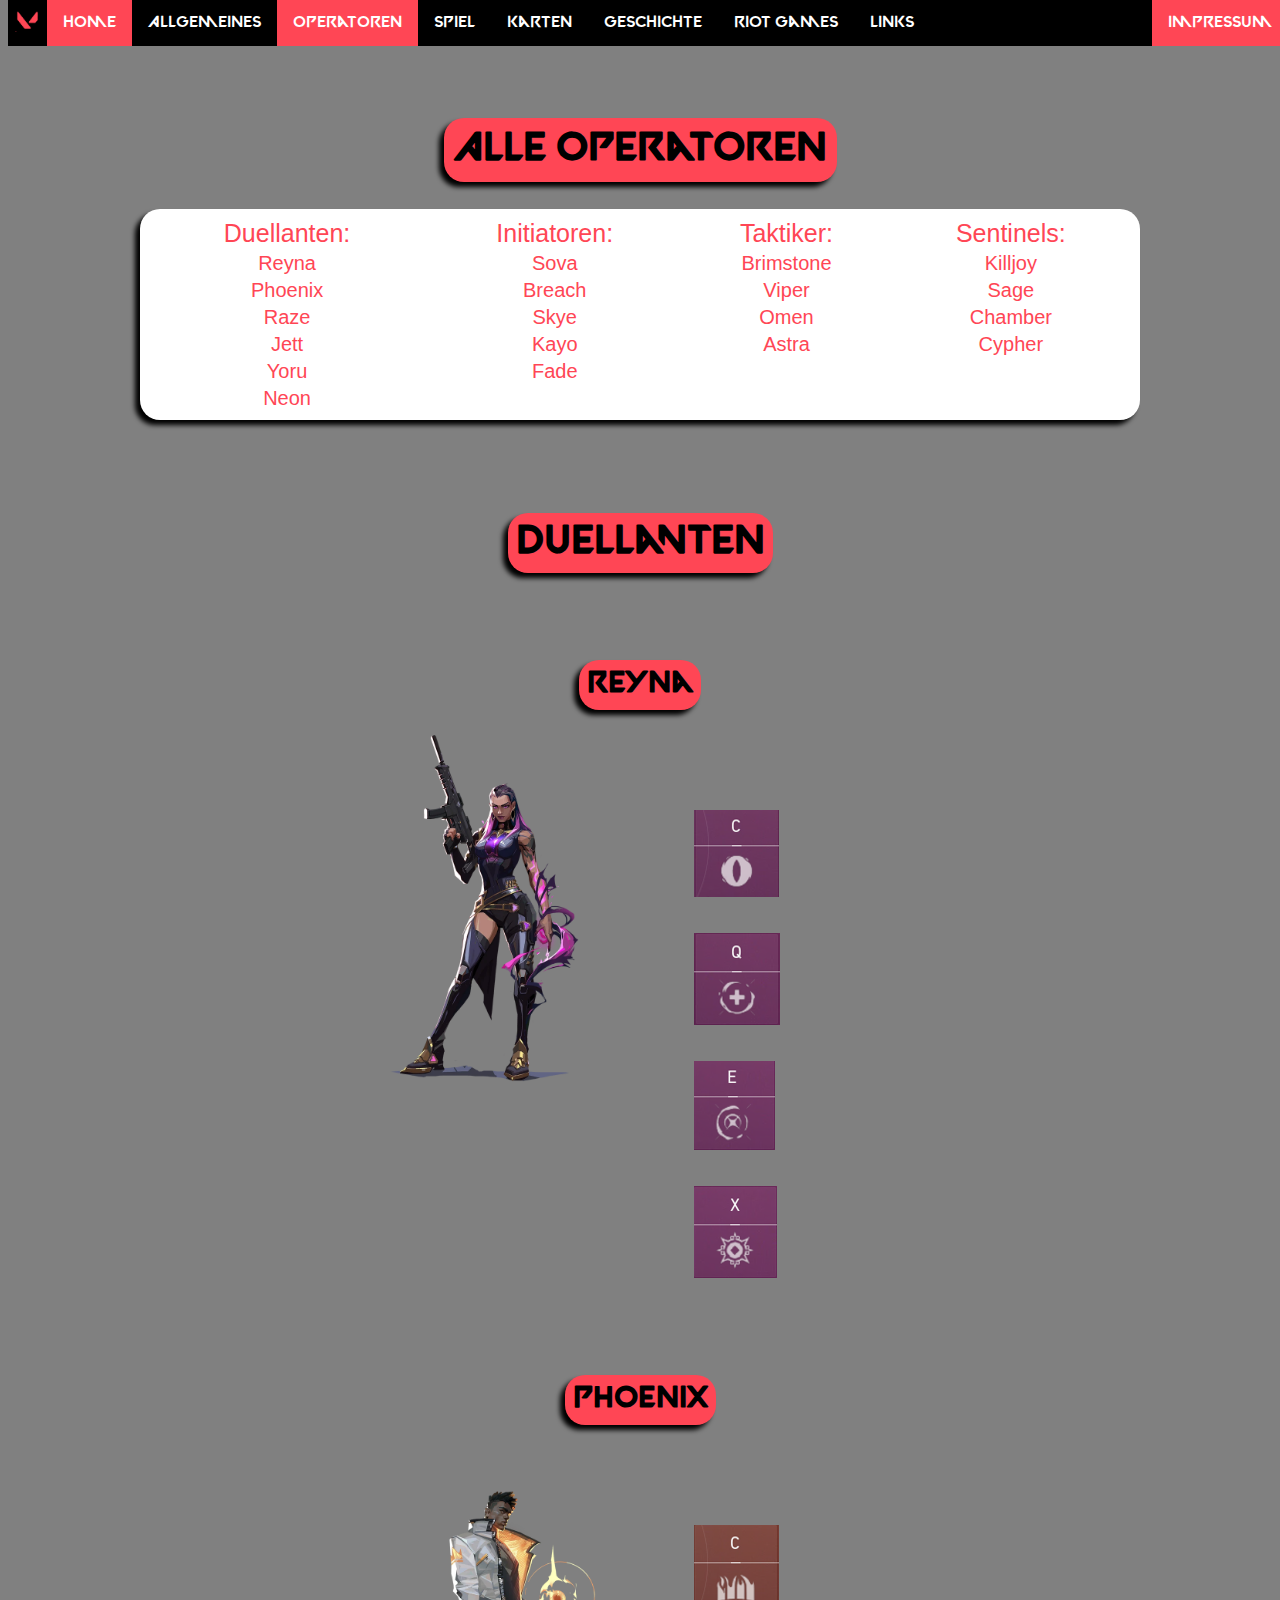
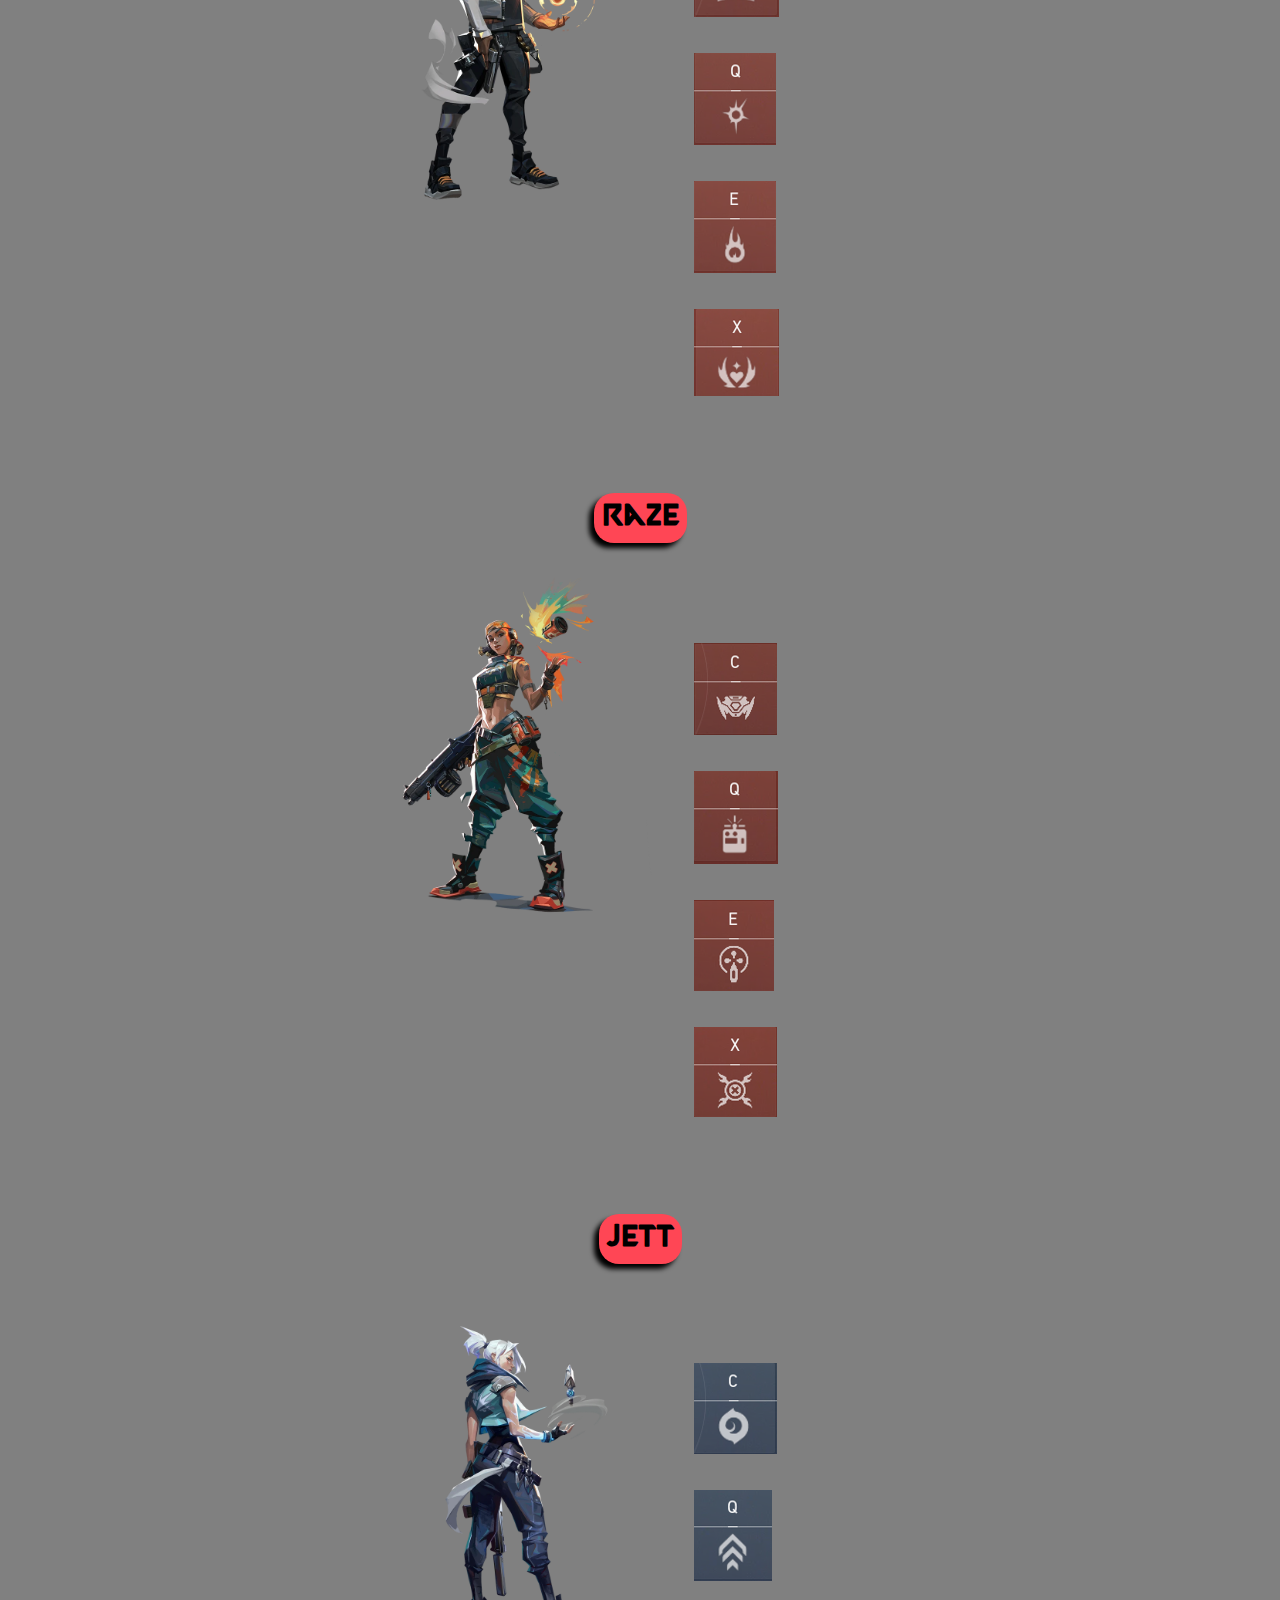
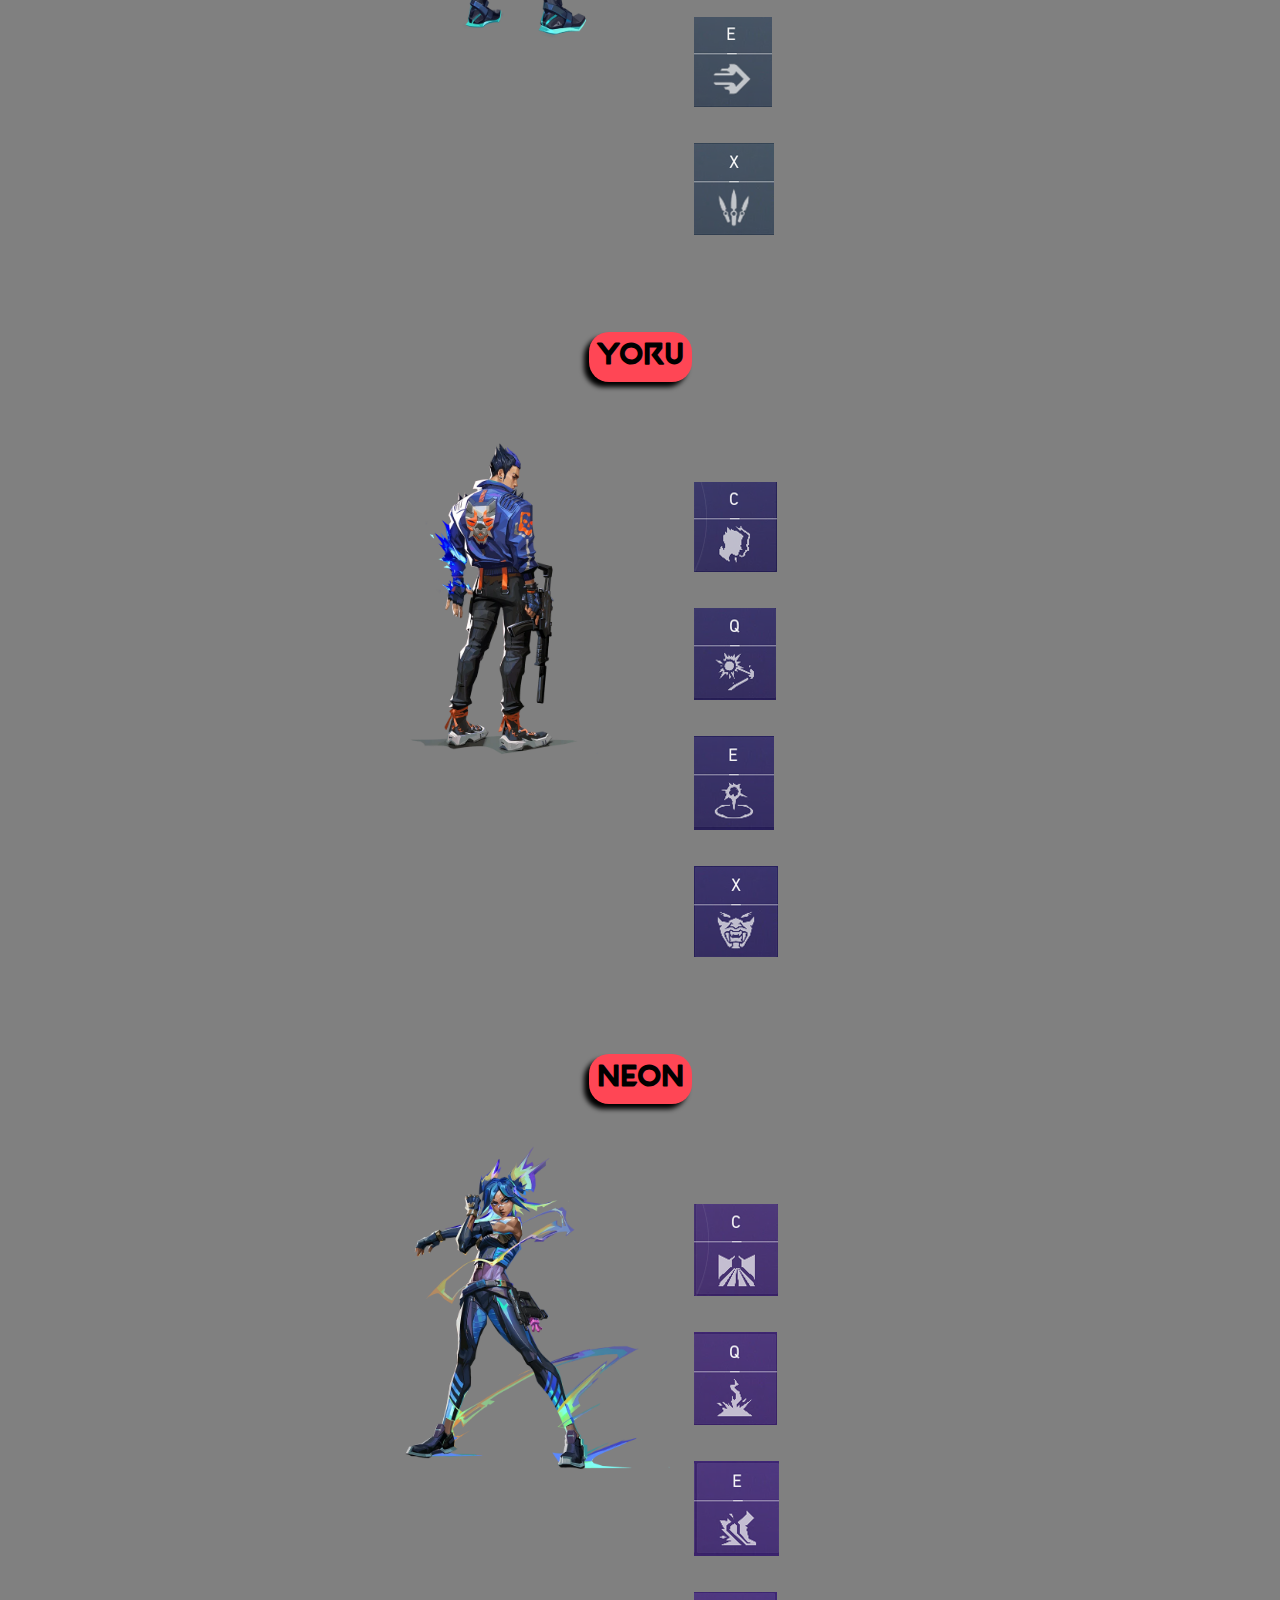
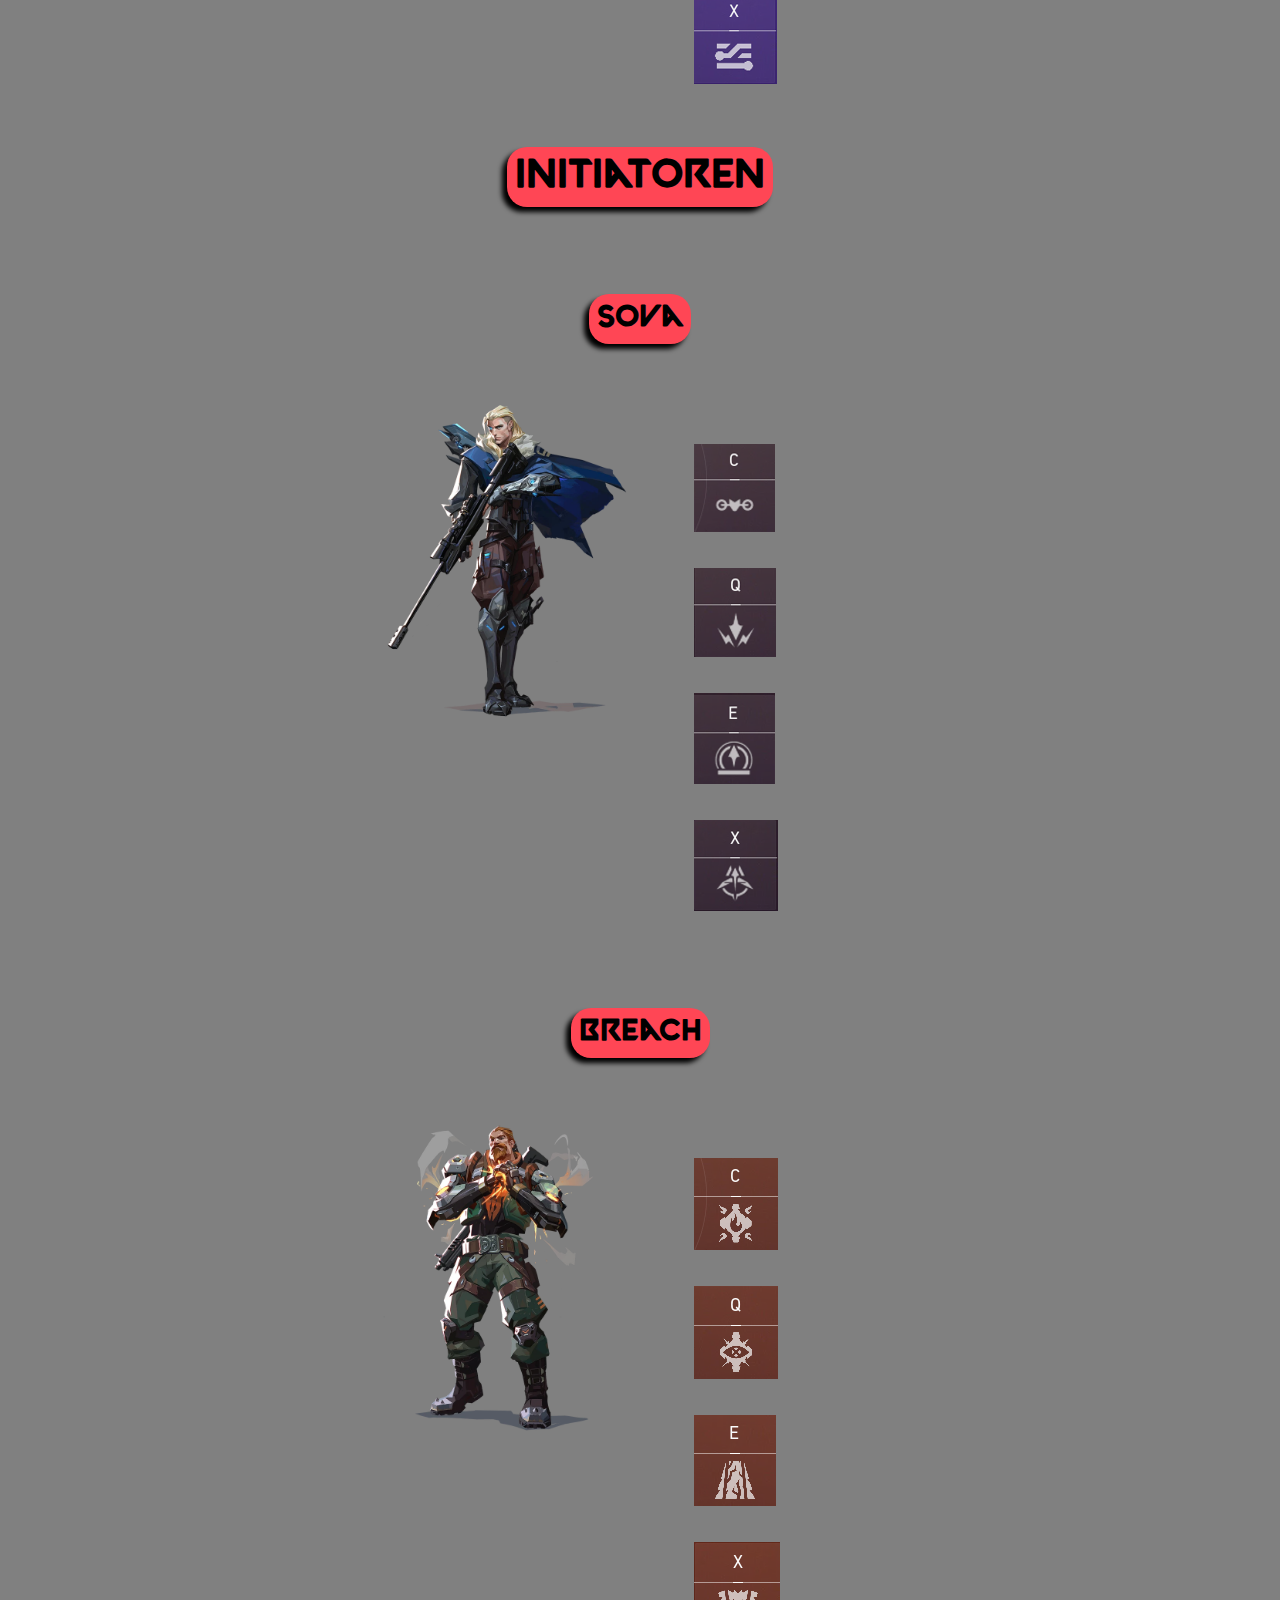
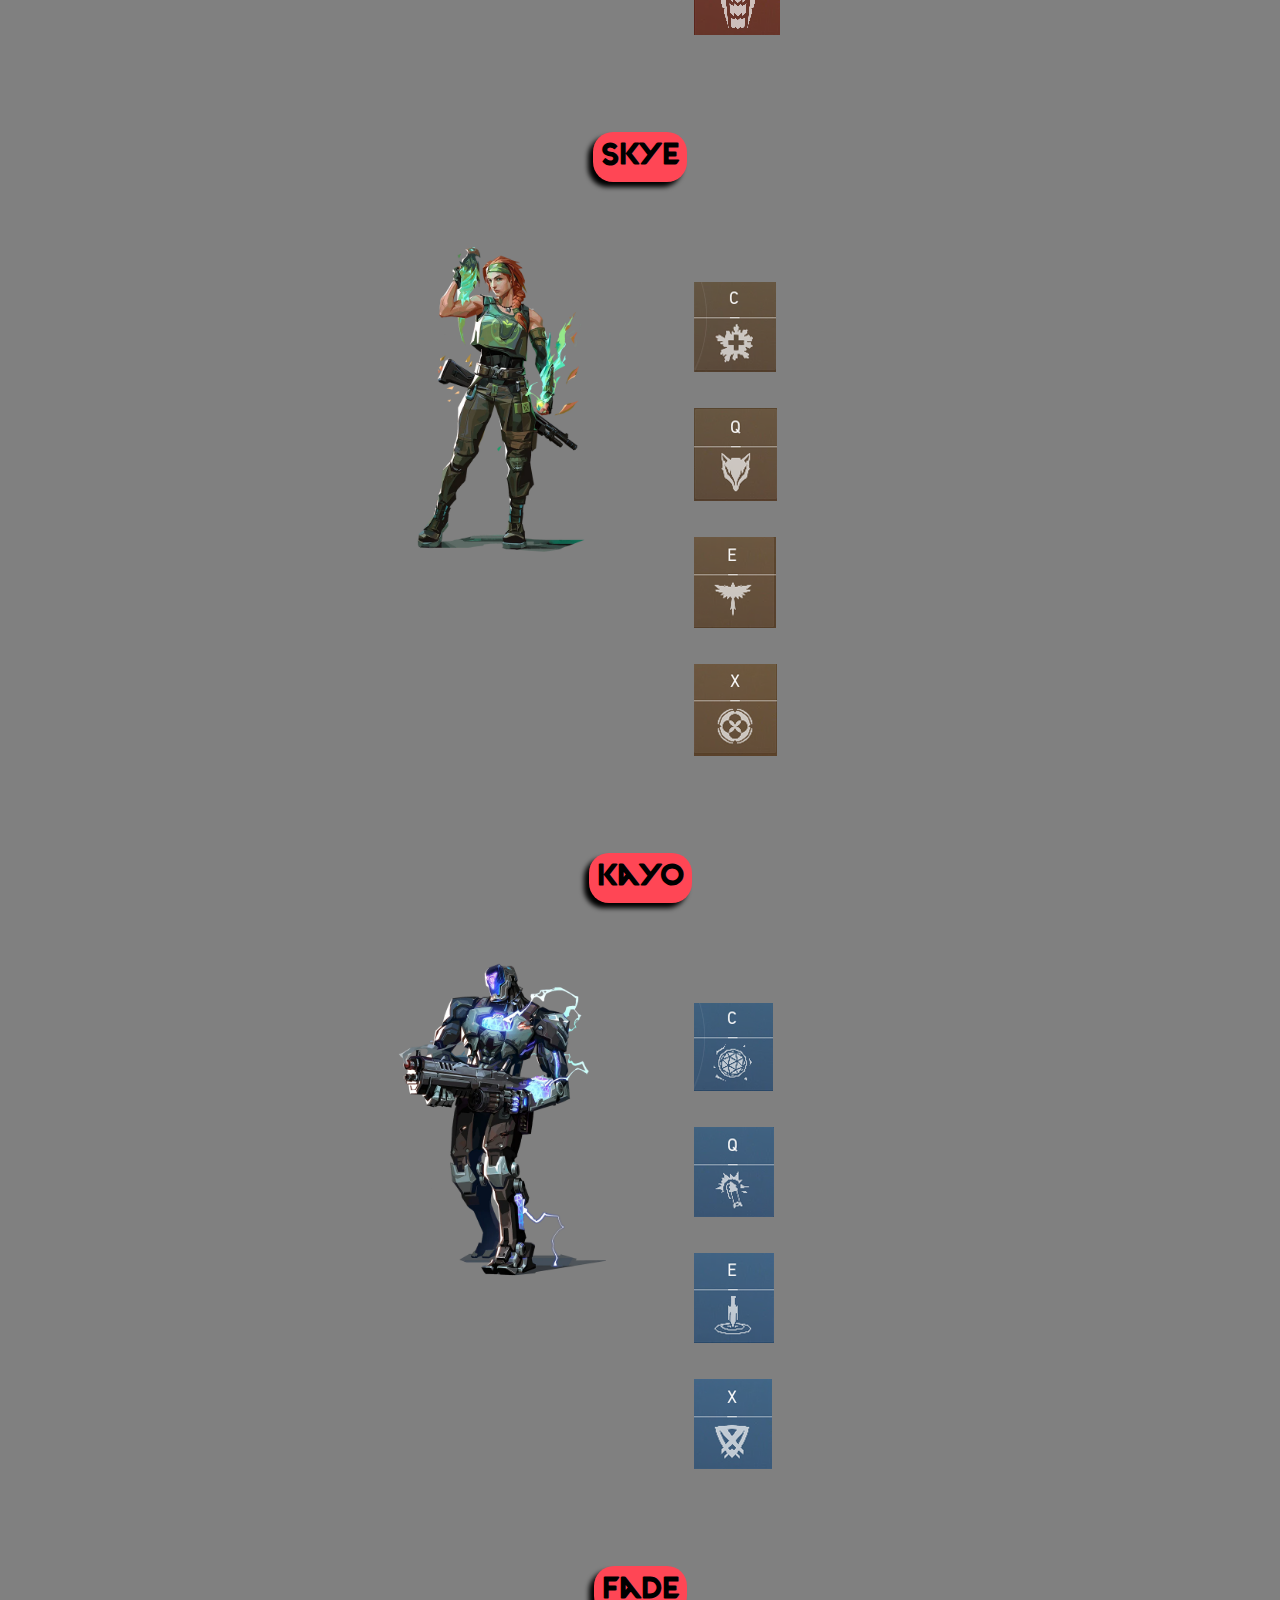
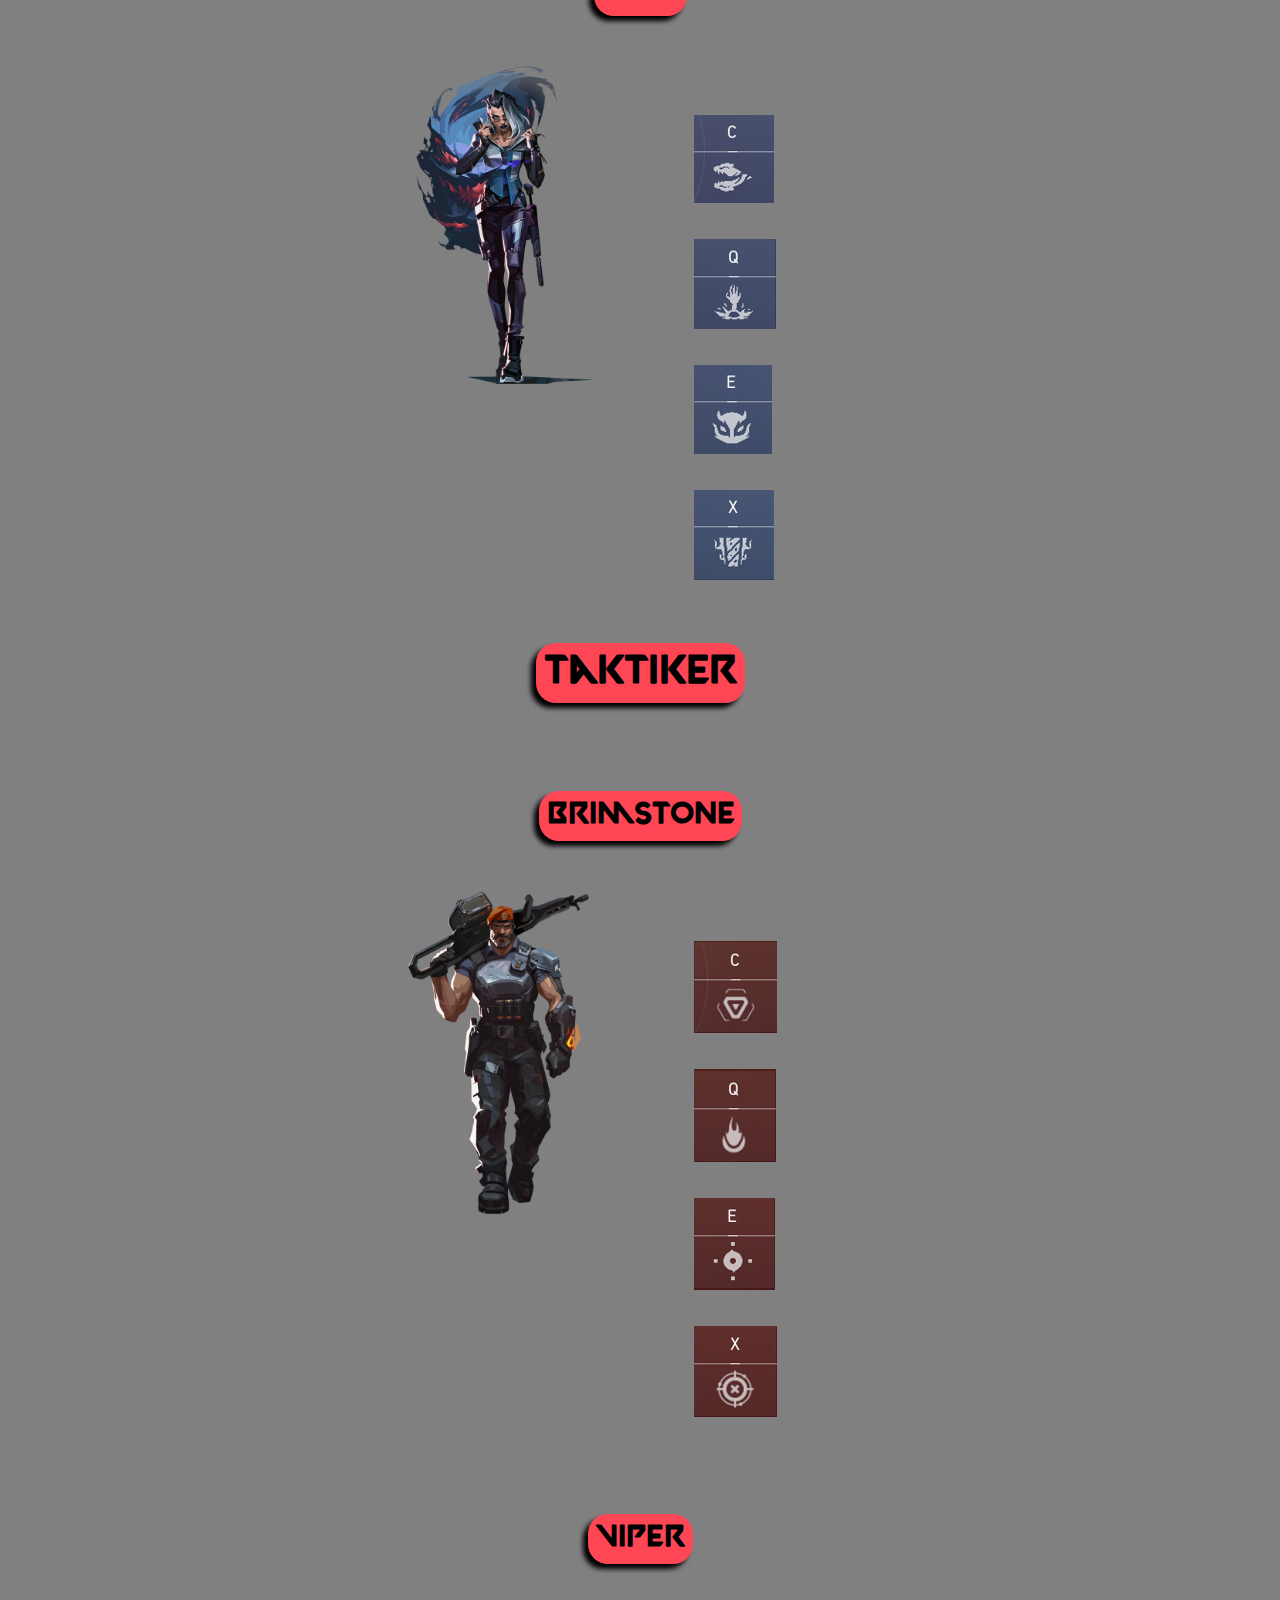
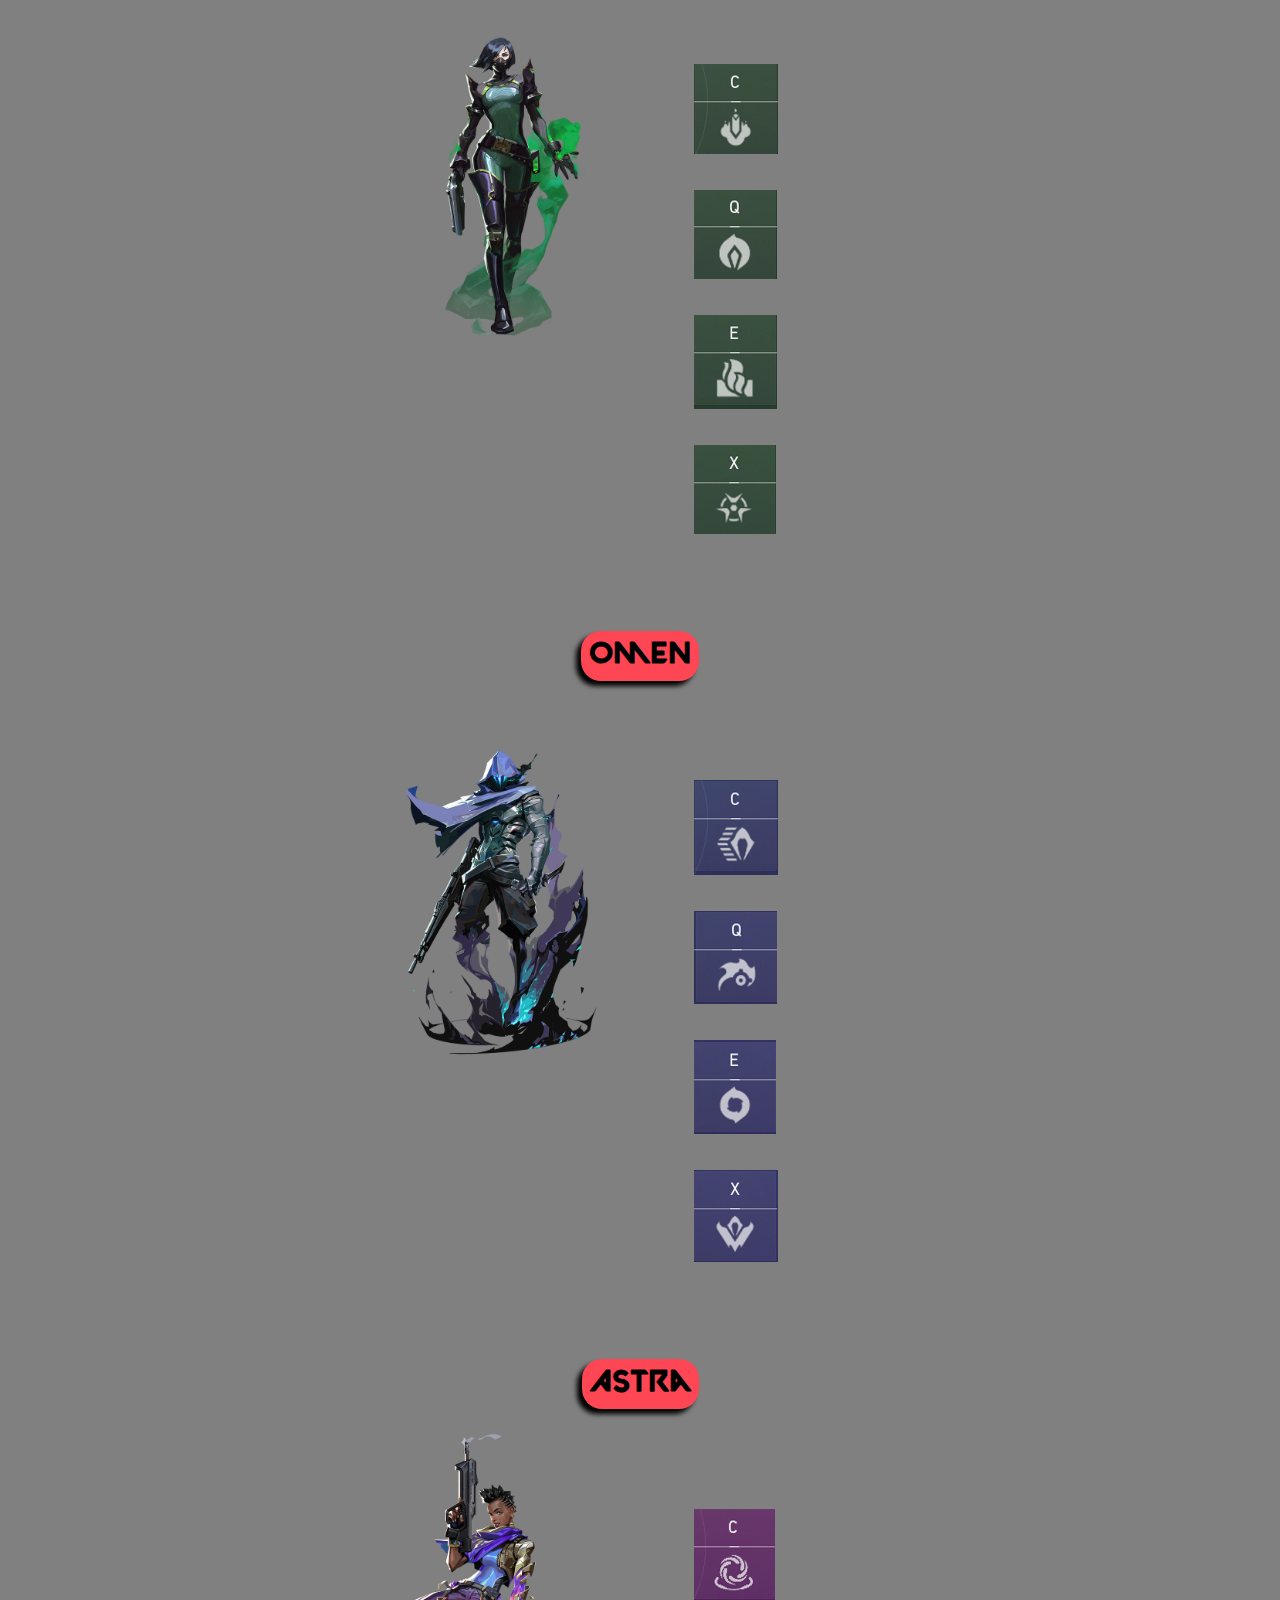
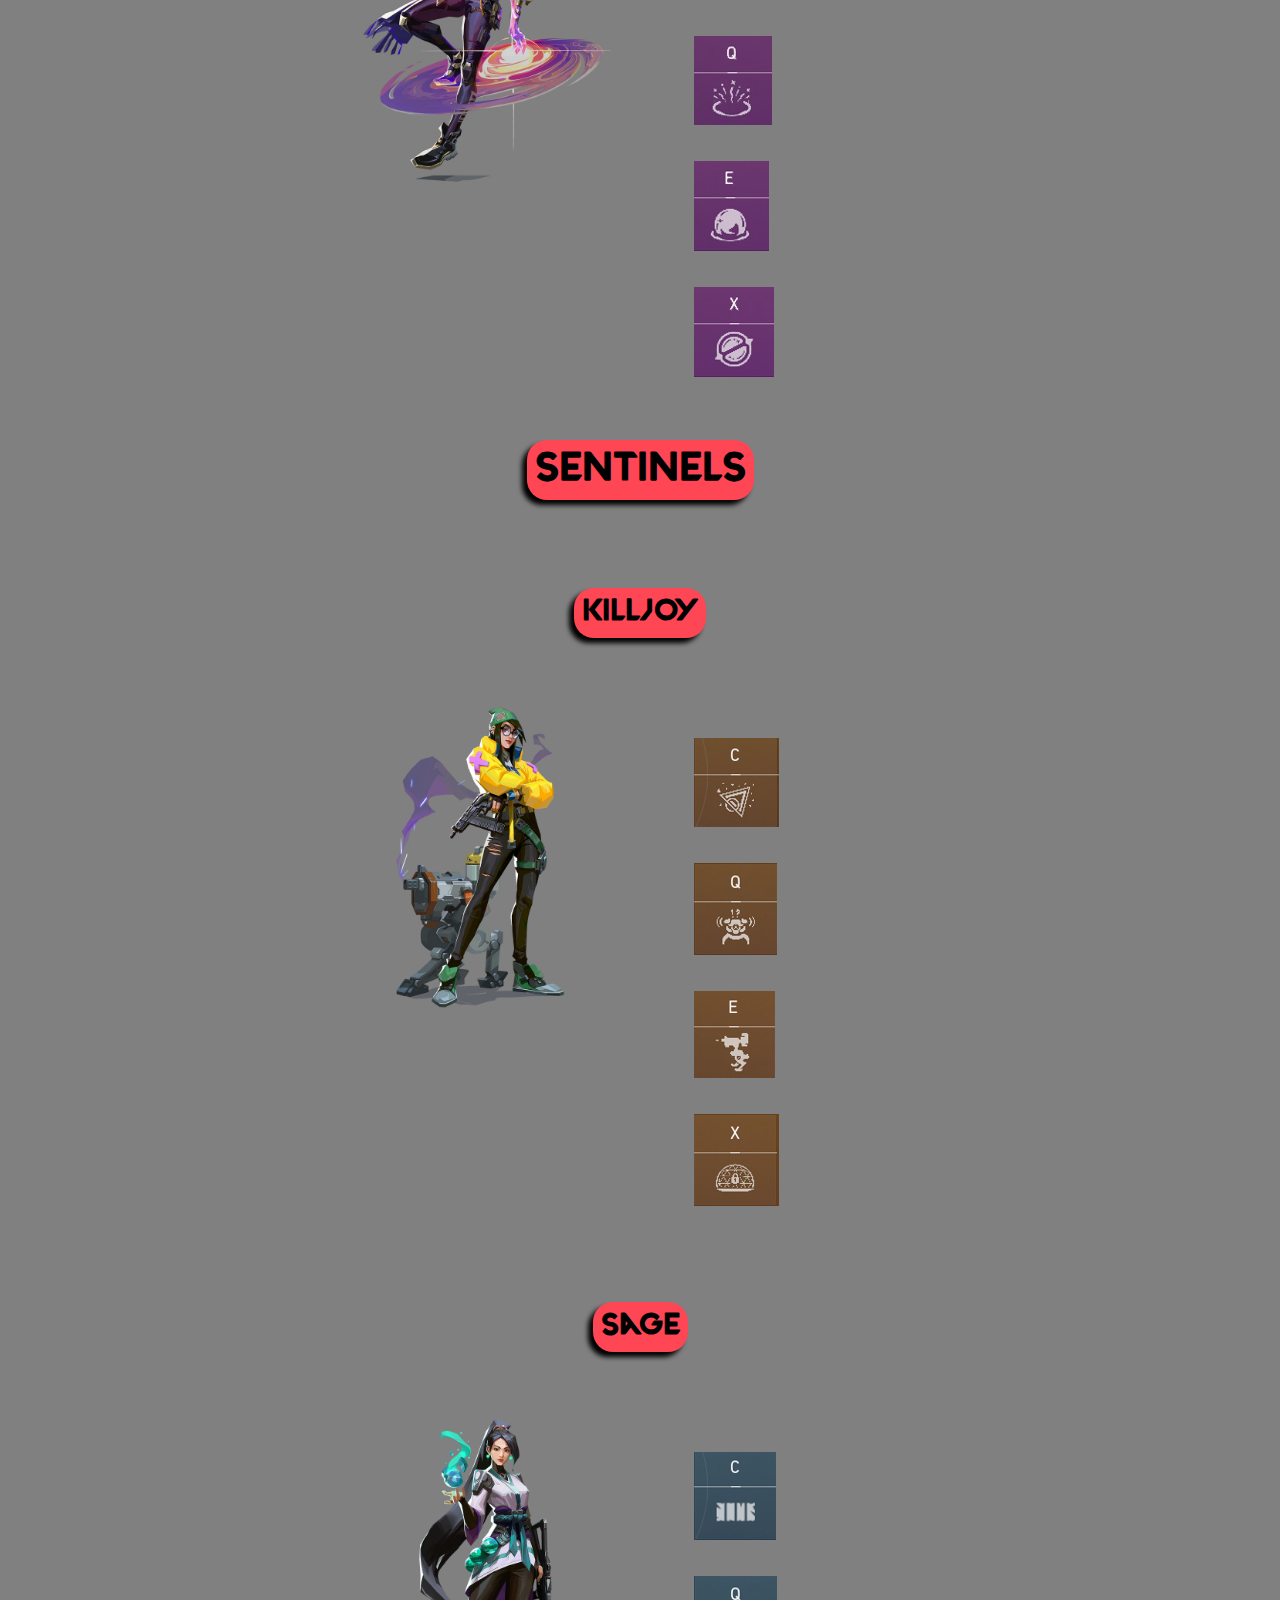
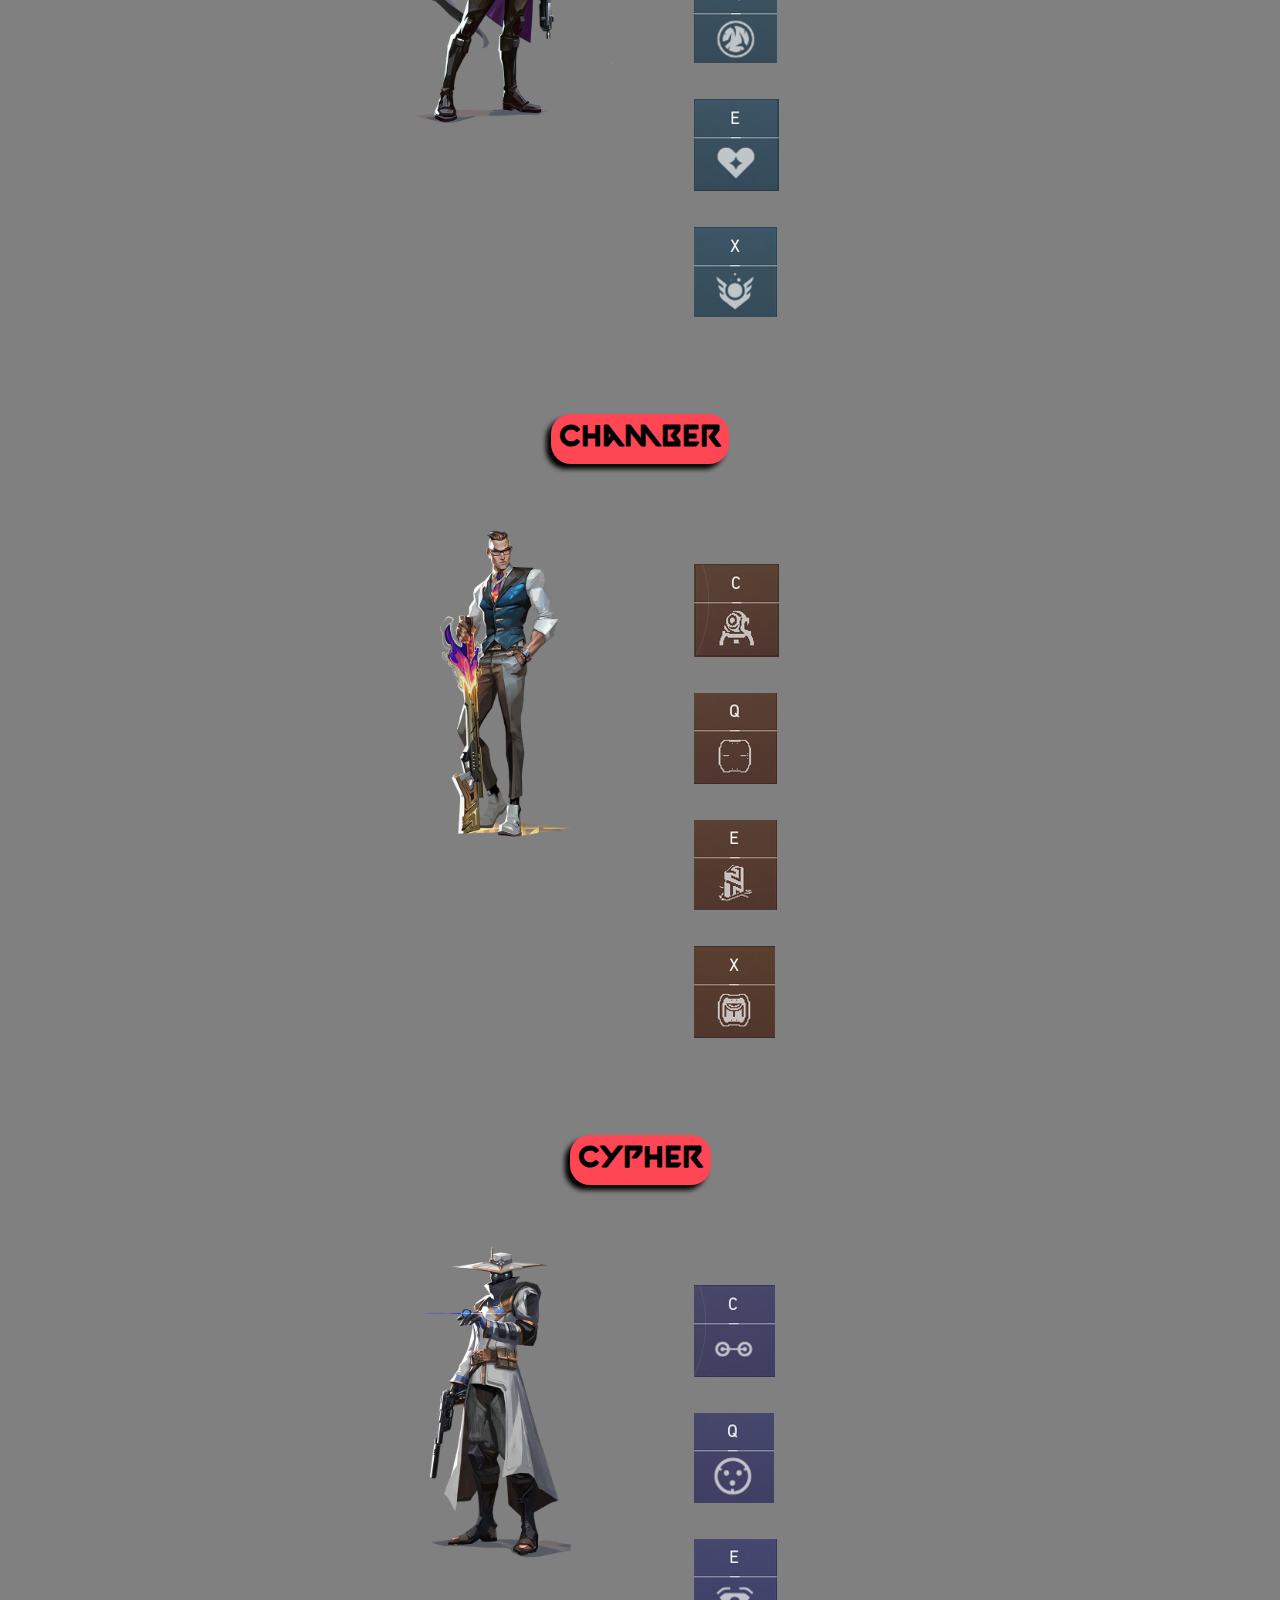
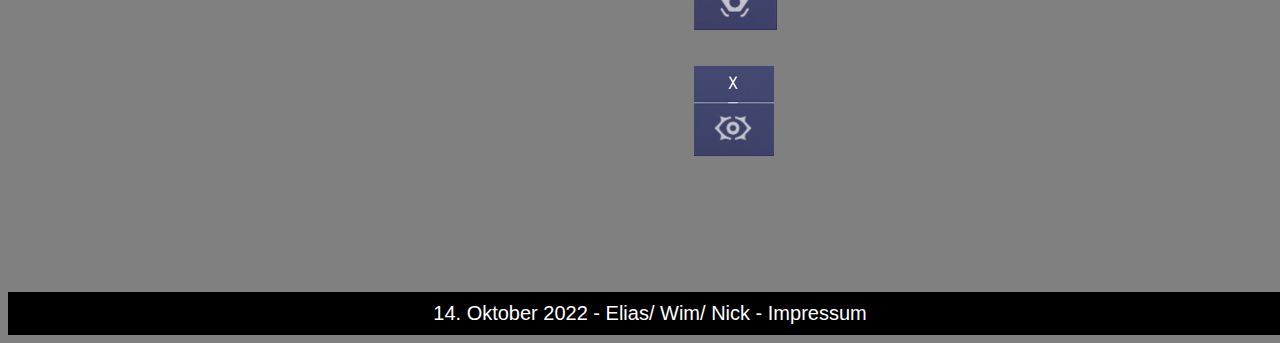
==== commit 52ef5708: "Ende" ====
--- a/Agents.html
+++ b/Agents.html
@@ -5,6 +5,9 @@
     <meta charset="UTF-8">
     <meta http-equiv="X-UA-Compatible" content="IE=edge">
     <meta name="viewport" content="width=device-width, initial-scale=1.0">
+    <meta name="description" content="Alles was man über Valorant Agents wissen muss.">
+    <meta name="keywords" content="Valorant,Valo, Deutsch, FPS, Spiel, Agents, Einfach erklärt, Übersichtlich">
+    <meta name="author" content="Wim, Elias, Nick">
     <title>Agents</title>
     <link rel="icon" href="icons/Valorant.png " type="image/x-icon ">
     <link rel="stylesheet" href="Navbar.css">
@@ -91,24 +94,24 @@
             <div class="util">
                 <div class="hover">
                     <img src="util/Reyna c.png" alt="">
-                    <p class="popup">-Bei dieser Fähigkeit wirft Reyna ein Auge, dieses schränkt die Sichtweite der Gegner Trastisch ein. <br> -Hält für 2 Sekudnen <br> -Kostet 200 Credits</p>
+                    <p class="popup">-Bei dieser Fähigkeit wirft Reyna ein Auge, dieses schränkt die Sichtweite der Gegner Trastisch ein. <br> -Hält für 2 Sekunden <br> -Kostet 200 Credits</p>
                 </div>
                 <br><br>
                 <div class="hover">
                     <img src="util/Reyna q.png" alt="">
-                    <p class="popup">-Für die Q und E Fähhigkeit gilt: Reyna muss erst einen Gengener töten oder einen Teammmitglied dabei helfen <br> - Dann kann sie sich entscheiden eine Von biden zu Verwenden, dabei isst zu beachten das sie dies nur 2 mal machen kann.
+                    <p class="popup">-Für die Q und E Fähigkeit gilt: Reyna muss erst einen Gegner töten oder einen Teammitglied dabei helfen <br> - Dann kann sie sich entscheiden eine Von biden zu Verwenden, dabei isst zu beachten das sie dies nur 2 mal machen kann.
                         <br>Wenn sie sich für Q entscheidet, so stellt sie über 3 Sekunden bis zu 100 hp wieder her. <br> --> Muss sichtkontakt mit der Leiche haben <br> -Kostet 200 Credits (Gepaart mit E) </p>
                 </div>
                 <br><br>
                 <div class="hover">
                     <img src="util/Reyna e.png" alt="">
-                    <p class="popup">-Für die Q und E Fähhigkeit gilt: Reyna muss erst einen Gengener töten oder einen Teammmitglied dabei helfen <br> - Dann kann sie sich entscheiden eine Von biden zu Verwenden, dabei isst zu beachten das sie dies nur 2 mal machen kann.
+                    <p class="popup">-Für die Q und E Fähigkeit gilt: Reyna muss erst einen Gegner töten oder einen Teammitglied dabei helfen <br> - Dann kann sie sich entscheiden eine Von biden zu Verwenden, dabei isst zu beachten das sie dies nur 2 mal machen kann.
                         <br>-Wenn sie sich für E entscheidet, wird sie 2 Sekunden unverwundbar, ist daei noch Sichtbar <br>--> Kann in der Zeit selber nicht schießen bzw. Fähigkeiten verwenden <br> -Kostet 200 Credits (Gepaart mit Q)</p>
                 </div>
                 <br><br>
                 <div class="hover">
                     <img src="util/Reyna x.png" alt="">
-                    <p class="popup">-Die Ult ist eine verstärkte Kombination von iherer Q und E Fähigkeit <br>-->Nach einen Kill heilt sie automatisch bis zu 100hp, und beim drücken der E taste wird sie Komplett unsichtbar <br>-Generelle Akktionen werden Verbesseert:
+                    <p class="popup">-Die Ult ist eine verstärkte Kombination von iherer Q und E Fähigkeit <br>-->Nach einen Kill heilt sie automatisch bis zu 100hp, und beim drücken der E taste wird sie Komplett unsichtbar <br>-Generelle Aktionen werden Verbesseert:
                         Schnelleres nachladen, höhere Feuerrate geringere Ausrüstungszeit <br>-Benötigt 6 Punkte zum Aktivieren <br>-Muss innerhalb von 30 Sekunden einen Kill machen, sonst erlischt die Fähigkeit </p>
                 </div>
                 <br><br>
@@ -122,23 +125,23 @@
             <div class="util">
                 <div class="hover">
                     <img src="util/Phoenix c.png" alt="">
-                    <p class="popup">-Wirft eine Wand aus Feuer um die Sicht und den Weg für Gegner zu Blockieren <br>- Kann sich selbst an dem Feuer heilen <br>-Hält 8 Sekundenn <br>-Kostet 200 Credits</p>
+                    <p class="popup">-Wirft eine Wand aus Feuer um die Sicht und den Weg für Gegner zu Blockieren <br>-Kann sich selbst an dem Feuer heilen <br>-Hält 8 Sekunden <br>-Kostet 200 Credits</p>
                 </div>
                 <br><br>
                 <div class="hover">
                     <img src="util/Phoenix q.png" alt="">
-                    <p class="popup">Wirft eine Feuerkugel mit Links oder Rechtskurve (ideal für Ecken) die nach kurzer Zeit explodiert und alle Sichtkontakt haben blendent <br>-blendet 1,1 Sekunden <br>-Kostet 200 Credits </p>
+                    <p class="popup">-Wirft eine Feuerkugel mit Links oder Rechtskurve (ideal für Ecken) die nach kurzer Zeit explodiert und alle Sichtkontakt haben blendent <br>-blendet 1,1 Sekunden <br>-Kostet 200 Credits </p>
                 </div>
                 <br><br>
                 <div class="hover">
                     <img src="util/Phoenix e.png" alt="">
-                    <p class="popup">Ein Feuerball welcher gweorfen werden kann, beim Aufkommen auf dem Boden breitet er sich dann über eine Fläche aus und macht für 4 Sekudnen schaden <br>-Nach 2 Kills wiederverwendbar <br>-Kostenlos</p>
+                    <p class="popup">-Ein Feuerball welcher gweorfen werden kann, beim Aufkommen auf dem Boden breitet er sich dann über eine Fläche aus und macht für 4 Sekunden schaden <br>-Nach 2 Kills wiederverwendbar <br>-Kostenlos</p>
                 </div>
                 <br><br>
                 <div class="hover">
                     <img src="util/Phoenix x.png" alt="">
-                    <p class="popup">Phoenix erzeugt einen Doppelgänger aus Feuer welchen er steuern kann. Dieser aht genauso viel Leben wie Phoenix selber und auch die gleichen Fähigkeiten. <br>-Hält 10 Sekunden oder bis dieser Eliminiert wird, danach kehrt Phoenix wieder
-                        an in seinen Körper zurück <br>Sorgt daür das er Gegner töten kann ohne selber in gefahr zu sein
+                    <p class="popup">-Phoenix erzeugt einen Doppelgänger aus Feuer welchen er steuern kann. Dieser aht genauso viel Leben wie Phoenix selber und auch die gleichen Fähigkeiten. <br>-Hält 10 Sekunden oder bis dieser Eliminiert wird, danach kehrt Phoenix
+                        wieder an in seinen Körper zurück <br>Sorgt daür das er Gegner töten kann ohne selber in gefahr zu sein
                     </p>
                 </div>
                 <br><br>
@@ -152,24 +155,24 @@
             <div class="util">
                 <div class="hover">
                     <img src="util/Raze c.png" alt="">
-                    <p class="popup">- Wirft einen "Boom-Bot", welcher sich geradlinig bewegt und an W&auml;nden abprallt <br>- verfolgt & h&auml;ngt sich an Gegner <br>- verursacht immensen Schaden durch seine Explosion <br>- Dauer: 2 Sekunden <br>- Kosten: 200 Credits</p>
+                    <p class="popup">-Wirft einen "Boom-Bot", welcher sich geradlinig bewegt und an W&auml;nden abprallt <br>- verfolgt & h&auml;ngt sich an Gegner <br>- verursacht immensen Schaden durch seine Explosion <br>- Dauer: 2 Sekunden <br>-Kostet 200 Credits</p>
                 </div>
                 <br><br>
                 <div class="hover">
                     <img src="util/Raze q.png" alt="">
-                    <p class="popup">- Wirft Sprengstoffpacks an W&auml;nde und B&ouml;den (explodieren) <br>- Nach der Explosion reaktiviert sich die F&auml;higkeit <br>- Feinde werden weggeschleudert und nehmen Schaden <br>- Raze und ihr Teamselbst nehmen keinen Schaden
-                        durch die Explosion (evtl. Fallschaden nach einem R&uuml;cksto&szlig;) <br>-Anzahl 2 <br>- Kosten: 200 Credits</p>
+                    <p class="popup">-Wirft Sprengstoffpacks an W&auml;nde und B&ouml;den (explodieren) <br>- Nach der Explosion reaktiviert sich die F&auml;higkeit <br>- Feinde werden weggeschleudert und nehmen Schaden <br>- Raze und ihr Teamselbst nehmen keinen Schaden
+                        durch die Explosion (evtl. Fallschaden nach einem R&uuml;cksto&szlig;) <br>-Anzahl 2 <br>-Kostet 200 Credits</p>
                 </div>
                 <br><br>
                 <div class="hover">
                     <img src="util/Raze e.png" alt="">
-                    <p class="popup">- Wirft Clustergranaten <br>- verursacht Schaden und au&szlig;erdem schadenzuf&uuml;gende Streumunition <br>- Dauer: Abstand von 3 Sekunden<br>-Kostenlos </p>
+                    <p class="popup">-Wirft Clustergranaten <br>- verursacht Schaden und au&szlig;erdem schadenzufügende Streumunition <br>- Dauer: Abstand von 3 Sekunden<br>-Kostenlos </p>
 
                 </div>
                 <br><br>
                 <div class="hover">
                     <img src="util/Raze x.png" alt="">
-                    <p class="popup">- Feuert mit Raketenwerfer Raketen ab <br>- Feinde nehmen gro&szlig;en Schaden, wenn sie direkt getroffen werden (reicht zum töten) <br>- Kosten: 7 Punkte
+                    <p class="popup">-Feuert mit Raketenwerfer Raketen ab <br>- Feinde nehmen gro&szlig;en Schaden, wenn sie direkt getroffen werden (reicht zum töten) <br>-Kostet 7 Punkte
                     </p>
                 </div>
                 <br><br>
@@ -183,22 +186,22 @@
             <div class="util">
                 <div class="hover">
                     <img src="util/jett c.png" alt="">
-                    <p class="popup">Hallo</p>
+                    <p class="popup">-Feuert Projektil, welches bei Aufprall zu einer Wolke wird <br>- versperrt kurz die Sicht <br>- Dauer: 7 Sekunden <br>-Kostet 100 Credits</p>
                 </div>
                 <br><br>
                 <div class="hover">
                     <img src="util/jett q.png" alt="">
-                    <p class="popup">Hallo</p>
+                    <p class="popup">-Katapultiert Jett sofort hoch in die Luft <br>-Kostet 100 Credits </p>
                 </div>
                 <br><br>
                 <div class="hover">
                     <img src="util/jett e.png" alt="">
-                    <p class="popup">Hallo</p>
+                    <p class="popup">-Katapultiert Jett sofort in die Richtung, in die sie läuft <br>- Wenn man stillt steht Katapultiert man sich nach vorn <br>-Kostenlos </p>
                 </div>
                 <br><br>
                 <div class="hover">
                     <img src="util/jett x.png" alt="">
-                    <p class="popup">Hallo</p>
+                    <p class="popup">-Rüstet einige Wurfmesser aus, welche sich beim töten eines Gegners wieder auffüllen <br>- Man kann diese nacheinander oder alle gleichzeitig abfeuern <br>-Kostet: 6 Punkte </p>
                 </div>
                 <br><br>
             </div>
@@ -211,22 +214,22 @@
             <div class="util">
                 <div class="hover">
                     <img src="util/Yoru c.png" alt="">
-                    <p class="popup">Hallo</p>
+                    <p class="popup">-Erschafft ein Abbild von Yoru, welches sich nach vorne bewegt <br>- bei Abschuss erzeugt dieses eine blendende Explosion <br>-Dauer 10 Sekunden <br>-Kostet 100 Credits</p>
                 </div>
                 <br><br>
                 <div class="hover">
                     <img src="util/Yoru q.png" alt="">
-                    <p class="popup">Hallo</p>
+                    <p class="popup">-Funktioniert wie eine Blendgranate, welche einmal an einer Oberfläche abprallt <br>- Dauer: 1 Sekunde <br>-Anzahl 2 <br>-nach 2 Kills kostenlos<br>-Kostet: 250 Credits</p>
                 </div>
                 <br><br>
                 <div class="hover">
                     <img src="util/Yoru e.png" alt="">
-                    <p class="popup">Hallo</p>
+                    <p class="popup">-Schickt einen Riss-Anker oder platziert ihn an seiner eigenen Stelle <br>- Man kann sich entweder selbst dhin Teleportieren oder einen vortäuschen <br>- Dauer: 30 Sekunden <br>-Kostet 200 Credits</p>
                 </div>
                 <br><br>
                 <div class="hover">
                     <img src="util/Yoru x.png" alt="">
-                    <p class="popup">Hallo</p>
+                    <p class="popup">-Setzt eine Maske auf mit der man Unsichtbar und unverwundbar für seine Gegner ist <br>-Kann seine Fähigkeiten nicht verwenden <br>- Dauer: 10 Sekunden <br>-Kostet 7 Punkte</p>
                 </div>
                 <br><br>
             </div>
@@ -239,22 +242,22 @@
             <div class="util">
                 <div class="hover">
                     <img src="util/Neon c.png" alt="">
-                    <p class="popup">Hallo</p>
+                    <p class="popup">-Schleudert einen Energieblitz, welcher einmal abprallt und die Fläche unter ihn elektrisiert <br>-Kostet 200 Credits</p>
                 </div>
                 <br><br>
                 <div class="hover">
                     <img src="util/Neon q.png" alt="">
-                    <p class="popup">Hallo</p>
+                    <p class="popup">-Feuert einmal links und rechts von Neon zwei elektro Wände nach oben <br>- Diese blockieren den Gegner die Sicht und fügt ihn bei Kontakt schaden zu <br>- Dauer: 6 Sekunden <br>- Kostet 300 Credits</p>
                 </div>
                 <br><br>
                 <div class="hover">
                     <img src="util/Neon e.png" alt="">
-                    <p class="popup">Hallo</p>
+                    <p class="popup">-Lässt bei Aktivierung Neon schneller laufen, verbraucht jedoch Energie in ihrer Leiste <br>- Mit rechts Klick kann man während des rennens Rutschen <br>- Kostenlos</p>
                 </div>
                 <br><br>
                 <div class="hover">
                     <img src="util/Neon x.png" alt="">
-                    <p class="popup">Hallo</p>
+                    <p class="popup">-Lässt Neon einen tödlichen Laserstrahl abfeuern, welcher sehr genau ist und Gegner schnell tötet <br>-Kostet 7 Punkte</p>
                 </div>
                 <br><br>
             </div>
@@ -269,22 +272,22 @@
             <div class="util">
                 <div class="hover">
                     <img src="util/Sova c.png" alt="">
-                    <p class="popup">Hallo</p>
+                    <p class="popup">-Startet eine Drohne welche er fliegen kann um Gegner zu suchen, und diese auch zu markieren <br>-Anzahl 1<br>-Dauert 7 Sekunden <br>-Kostet 400 Credits</p>
                 </div>
                 <br><br>
                 <div class="hover">
                     <img src="util/Sova q.png" alt="">
-                    <p class="popup">Hallo</p>
+                    <p class="popup">-Schießt einen Pfeil welcher bis zu zu 2-mla von Wänden abprallt <br>-Beim aufkommen macht er in einem kleinen Radius schaden von 1-75 <br>-Anzahl 2 <br>-Kostet 150 Credits</p>
                 </div>
                 <br><br>
                 <div class="hover">
                     <img src="util/Sova e.png" alt="">
-                    <p class="popup">Hallo</p>
+                    <p class="popup">-Schießt einen Pfeil welcher bis zu zu 2-mla von Wänden abprallt <br>-Beim aufkommen Scant er 3-mal nach Gegner, welche er markiert <br>-Anzahl 1 <br>-Kostenlos</p>
                 </div>
                 <br><br>
                 <div class="hover">
                     <img src="util/Sova x.png" alt="">
-                    <p class="popup">Hallo</p>
+                    <p class="popup">-Rüstet einen Bogen aus welcher 3 Energiestrahlen nacheinander schießt, welche auch durch Wände gehen <br>-Verursacht 80 Schaden und markiert getroffene Gegner kurz <br>-Kostet 8 Punkte </p>
                 </div>
                 <br><br>
             </div>
@@ -297,22 +300,22 @@
             <div class="util">
                 <div class="hover">
                     <img src="util/Breach c.png" alt="">
-                    <p class="popup">Hallo</p>
+                    <p class="popup">-Schießt ein Schock durch eine Wand, welcher an der anderen seite 3-mal Auslöst <br>-Jeder im radius bekommt 60 Schaden <br>-Anzahl 1 <br>-Kostet 200 Credits</p>
                 </div>
                 <br><br>
                 <div class="hover">
                     <img src="util/Breach q.png" alt="">
-                    <p class="popup">Hallo</p>
+                    <p class="popup">-Schießt ein Belndentes Licht durch eine Wand, welches alle ,die es sehen, Blindet <br>-Anzahl 2 <br>-Kostet 250 Credits</p>
                 </div>
                 <br><br>
                 <div class="hover">
                     <img src="util/Breach e.png" alt="">
-                    <p class="popup">Hallo</p>
+                    <p class="popup">-Erzeugt ein Erdbeben in einer geraden Linie, welches alle die in dem Bereich stehen verwirrt und unpräzise Scheißen lässt <br>-Anzahl 1 <br>-Kostenlos</p>
                 </div>
                 <br><br>
                 <div class="hover">
                     <img src="util/Breach x.png" alt="">
-                    <p class="popup">Hallo</p>
+                    <p class="popup">-Startet ein sehr großflächiges Erdbeben, welches jedem in die Luft schleudert und verwirrt <br>-Kostet 7 Punkte</p>
                 </div>
                 <br><br>
             </div>
@@ -325,22 +328,22 @@
             <div class="util">
                 <div class="hover">
                     <img src="util/Skye c.png" alt="">
-                    <p class="popup">Hallo</p>
+                    <p class="popup">-Rüstet eine Strauß, welcher Teammitglied in einem Radius heilt <br>-Heilt bis zu 100 HP/ 20 HP pro Sekunde <br>-Kostet 200 Credits</p>
                 </div>
                 <br><br>
                 <div class="hover">
                     <img src="util/Skye q.png" alt="">
-                    <p class="popup">Hallo</p>
+                    <p class="popup">-Spawnt einen Wolf, welcher von Skye gesteuert werden kann um Gegner zu suchen <br>-Kann auf Gegner springen um diese zu Verwirren <br>-Anzahl 1 <br>-Kostet 250 Credits</p>
                 </div>
                 <br><br>
                 <div class="hover">
                     <img src="util/Skye e.png" alt="">
-                    <p class="popup">Hallo</p>
+                    <p class="popup">-Spawnt einen Vogel, welcher fliegt und mit einem erneutem drücken der <q>e</q> Taste explodiert dieser und Blendet alle die es sehen <br>-Anzahl 2 <br>-Kostet 250 Credits, einen Kostenlos alle 40 Sekunden</p>
                 </div>
                 <br><br>
                 <div class="hover">
                     <img src="util/Skye x.png" alt="">
-                    <p class="popup">Hallo</p>
+                    <p class="popup">-Erzeugt 3 <q>Seeker</q> welcher Gegner suchen und Sobald diese einen Treffen, wird dieser verwirrt und verlangsamt <br>-Erlöschen nach 15 Sekunden<br>-Kostet 7 Punkte</p>
                 </div>
                 <br><br>
             </div>
@@ -353,22 +356,23 @@
             <div class="util">
                 <div class="hover">
                     <img src="util/kayo c.png" alt="">
-                    <p class="popup">Hallo</p>
+                    <p class="popup">-Wirft eine Granate die nach dem aufkommen in einem kleinem Radius schaden macht <br>-Explodiert 4 mal und macht je nach entfernung von 25-60 Schaden <br>-Anzahl 1 <br>-Kostet 200 Credits</p>
                 </div>
                 <br><br>
                 <div class="hover">
                     <img src="util/kayo q.png" alt="">
-                    <p class="popup">Hallo</p>
+                    <p class="popup">-Wirft eine Blendgranate welche nach 1.6 Sekunden (Linksklick-mit einem weitem Wurf) oder 1er Sekunde (Rechtsklick-mit einem kurzem Wurf) <br>-Anzahl 2 <br>-Kostet 250 Credits </p>
                 </div>
                 <br><br>
                 <div class="hover">
                     <img src="util/kayo e.png" alt="">
-                    <p class="popup">Hallo</p>
+                    <p class="popup">-Wirft ein Messer welches an einer Oberfläche hängen bleibt und in einem Radius alle Fähigkeiten der Gegner für 7 Sekunden unterdrückt <br>-Anzahl 1 <br>-Kostenlos alle 40 Sekunden</p>
                 </div>
                 <br><br>
                 <div class="hover">
                     <img src="util/kayo x.png" alt="">
-                    <p class="popup">Hallo</p>
+                    <p class="popup">-Startet denn <q>Null Kontrolle</q> modus, welcher für 12 Sekunden Kayo schneller Schießen und Nachladen lässt <br>-Stößt unterdrücker wellen aus welche alle Fähigkeiten der Gegner deaktivieren <br>-Stribt er in diesem Modus, wird
+                        er für 15 Sekunden niedergestreckt und kann von seinen Teammitglied wiederbelebt werden. <br>-Kostet 7 Punkte</p>
                 </div>
                 <br><br>
             </div>
@@ -381,22 +385,24 @@
             <div class="util">
                 <div class="hover">
                     <img src="util/fade c.png" alt="">
-                    <p class="popup">Hallo</p>
+                    <p class="popup">-Startet einen <q>Prowler</q> welcher bei Sichtkontakt mit einem Gegner auf diesen spring, dieser wird verübergehend blindt und hört schlechter <br>-Erlischt nach 3 Sekunden <br>-Anzahl 2 <br>-Kostet 250 Credits </p>
                 </div>
                 <br><br>
                 <div class="hover">
                     <img src="util/Fade q.png" alt="">
-                    <p class="popup">Hallo</p>
+                    <p class="popup">-Rüste einen Knoten aus welcher geworfen werden kann, un bei mAUfkommen alle Gegner in einem kleinen Radius zu sich zieht <br>-Dauert 4.5 Sekunden <br>-Anzahl 1 <br>-Kostet 200 Credits</p>
                 </div>
                 <br><br>
                 <div class="hover">
                     <img src="util/fade e.png" alt="">
-                    <p class="popup">Hallo</p>
+                    <p class="popup">-Rüste ein Auge aus, welches nach dem Werfen alle Gegner mit Sichtkontakt aufdeckt <br>-Aufgedeckte Gegner hinterlassen eine Spur welcher der <q>Prowler</q> folgen kann <br>-Dauert 2 Sekunde (Kann zerschossen werden) <br>-Anzahl 1
+                        <br>-Kostenlos alle 40 Sekunden</p>
                 </div>
                 <br><br>
                 <div class="hover">
                     <img src="util/fade x.png" alt="">
-                    <p class="popup">Hallo</p>
+                    <p class="popup">-Startet einen <q>Nightmare</q> Attacke, welche flächendeckend über einen großen raum geht, dabie werden alle Gegner in diesem Gebiet markiert <br>-Markierte Gegner hinterlassen eine Spur welcher der <q>Prowler</q> folgen kann <br>-Markierte
+                        Spieler hören kaum etwas und verlieren zudem 75 Leben <br>-Dauert 12 Sekunden <br>-Kostet 7 Punkte</p>
                 </div>
                 <br><br>
             </div>
@@ -411,22 +417,22 @@
             <div class="util">
                 <div class="hover">
                     <img src="util/Brimstone c.png" alt="">
-                    <p class="popup">Hallo</p>
+                    <p class="popup">-Rüstet einen Brandgranatenwerfer mit einem Schuss aus <br>-Wenn dieser auf den Boden trifft löst dieser einen temporären Flammenteppich aus <br>-Dauer: 8,3 Sekunden <br>-Schaden pro Sekunde: 60 <br>-Kosten: 200 Credits</p>
                 </div>
                 <br><br>
                 <div class="hover">
                     <img src="util/Brimstone q.png" alt="">
-                    <p class="popup">Hallo</p>
+                    <p class="popup">-schleudert ein Stim-Pack vor Brimstone auf den Boden <br>-Dieses verleiht Spielern in einem Radius Schnellfeuer <br>-Dauer: 12 Sekunden <br>Kosten: 100 Credits</p>
                 </div>
                 <br><br>
                 <div class="hover">
                     <img src="util/Brimstone e.png" alt="">
-                    <p class="popup">Hallo</p>
+                    <p class="popup">-öffnet eine Taktische Karte mit der man 3 Standorte auswählen kann <br>-An diesen Punkten schießt Brimstone jeweils eine Rauchwolke, welche die Sicht versperren <br>-Dauer: 19,25 Sekunden <br>-Kosten: 100 Credits</p>
                 </div>
                 <br><br>
                 <div class="hover">
                     <img src="util/Brimstone x.png" alt="">
-                    <p class="popup">Hallo</p>
+                    <p class="popup">-öffnet eine Taktische Karte mit der man an einem Punkt einen Laser-Luftschlag abfeuert <br>-Dieser fügt Spielern über Zeit hohen Schaden zu <br>-Dauer: 4 Sekunden <br>-Kosten: 7 Punkte </p>
                 </div>
                 <br><br>
             </div>
@@ -439,22 +445,22 @@
             <div class="util">
                 <div class="hover">
                     <img src="util/Viper c.png" alt="">
-                    <p class="popup">Hallo</p>
+                    <p class="popup">-wirft ein Gasventil auf dem Boden, welches unzerstörbar ist und die komplette Runde dort liegen bleibt <br>-Dieses kann auf Knopfdruck eine Gaswolke austreten lassen, welche Gegner Schaden zufügt <br>-Kosten: 200 Credits</p>
                 </div>
                 <br><br>
                 <div class="hover">
                     <img src="util/Viper q.png" alt="">
-                    <p class="popup">Hallo</p>
+                    <p class="popup">-verschießt ein Projektil, welches bei Aufprall eine Chemikalienpfütze hinterlässt und Gegnern Schaden zufügt <br>-Dauer: 8 Sekunden <br>-Schaden pro Sekunde: 24 <br>-Kosten: 100 Credits</p>
                 </div>
                 <br><br>
                 <div class="hover">
                     <img src="util/Viper e.png" alt="">
-                    <p class="popup">Hallo</p>
+                    <p class="popup">-verschießt in eine Richtung eine Linie von Gasventilen <br>-Diese können per Knopfdruck Gas austreten lassen, wodurch eine hohe Wand entsteht die Gegnern Schaden zufügt und deren Sicht nimmt <br>-Kostenlos</p>
                 </div>
                 <br><br>
                 <div class="hover">
                     <img src="util/Viper x.png" alt="">
-                    <p class="popup">Hallo</p>
+                    <p class="popup">-verteilt um Viper herum eine große Giftwolke, welche die Sichweite verringert und die maximale Gesundheit der Spieler in ihr verringert <br>-Dauer: 15 Sekunden/ unbegrenzt solang Viper in ihr steht <br>-Kosten: 7 Punkte </p>
                 </div>
                 <br><br>
             </div>
@@ -467,22 +473,22 @@
             <div class="util">
                 <div class="hover">
                     <img src="util/Omen c.png" alt="">
-                    <p class="popup">Hallo</p>
+                    <p class="popup">-Feuert einen Schattenstoß aus der Spieler kurzzeitig ihre Sicht nimmt <br>-Kosten: 400 Credits</p>
                 </div>
                 <br><br>
                 <div class="hover">
                     <img src="util/Omen q.png" alt="">
-                    <p class="popup">Hallo</p>
+                    <p class="popup">-Wählt einen Punkt vor Omen aus, zu dem er sich Teleportieren kann <br>-Kosten: 100 Credits</p>
                 </div>
                 <br><br>
                 <div class="hover">
                     <img src="util/Omen e.png" alt="">
-                    <p class="popup">Hallo</p>
+                    <p class="popup">-Schleudert eine Schattenkugel an einen festgelegten Ort, welche die Sicht verdeckt <br>-Dauer: 15 Sekunden <br>-Kostenlos </p>
                 </div>
                 <br><br>
                 <div class="hover">
                     <img src="util/Omen x.png" alt="">
-                    <p class="popup">Hallo</p>
+                    <p class="popup">-Rüstet eine Taktische Karte aus, auf der Omen einen Punkt wählen kann wo er sich hin teleportieren will <br>-Kosten: 7 Punkte</p>
                 </div>
                 <br><br>
             </div>
@@ -495,27 +501,26 @@
             <div class="util">
                 <div class="hover">
                     <img src="util/astra c.png" alt="">
-                    <p class="popup">Hallo</p>
+                    <p class="popup">-Platziere im vorhinein Astralsterne <br>-bei Aktivierung löst diese einen Gravitationsbrunnen aus, der Spieler in an sich zieht <br>-Dauer: 4 Sekunden <br>-Kosten: 150 Credits</p>
                 </div class="hover">
                 <br><br>
                 <div class="hover">
                     <img src="util/astra q.png" alt="">
-                    <p class="popup">Hallo</p>
+                    <p class="popup">-Platziere im vorhinein Astralsterne <br>-bei Aktivierung löst ein Nova-Impuls aus, der Spieler in seiner Umgebung betäubt <br>-Kosten: 150 Credits </p>
                 </div>
                 <br><br>
                 <div class="hover">
                     <img src="util/astra e.png" alt="">
-                    <p class="popup">Hallo</p>
+                    <p class="popup">-Platziere im vorhinein Astralsterne <br>-bei Aktivierung wird eine Sternnebel rauch ausgelöst, welcher die Sicht nimmt <br>-Kosten: 150 Credits </p>
                 </div>
                 <br><br>
                 <div class="hover">
                     <img src="util/astra x.png" alt="">
-                    <p class="popup">Hallo</p>
-                </div>
-                <br><br>
-            </div>
-        </div>
-
+                    <p class="popup">-Platziert eine riesige Astralwand, welcher über die gesamte Karte geht und Spielern die Sicht nimmt <br>-Kosten: 7 Punkte</p>
+                </div>
+                <br><br>
+            </div>
+        </div>
 
         <h1><a name="Sentinels">Sentinels</a></h1>
 
@@ -526,22 +531,22 @@
             <div class="util">
                 <div class="hover">
                     <img src="util/Killjoy c.png" alt="">
-                    <p class="popup">Hallo</p>
+                    <p class="popup">-Platziert 2 <q>Nanoschwarm</q> Granaten, welche auf befehl ausgelöst werden können <br>-machen in einem Radius für 4.5 Sekunden insgesamt 200 Schaden <br>-Können zerschossen werden <br>-Anzahl 2 <br>-Kostet 200 Credits</p>
                 </div>
                 <br><br>
                 <div class="hover">
                     <img src="util/Killjoy q.png" alt="">
-                    <p class="popup">Hallo</p>
+                    <p class="popup">-Platziert einen Alrambot welches Unsichtbar bis sich Gegner nähren, spring auf diese und macht sie verwundbar <br>-Killjoy muss in einem Radius von 40m bleibem sont wird er inaktiv <br>-kann zerschossen werden <br>-Kostet 200 Credits</p>
                 </div>
                 <br><br>
                 <div class="hover">
                     <img src="util/Killjoy e.png" alt="">
-                    <p class="popup">Hallo</p>
+                    <p class="popup">-Stellt ein geschütz auf, welches auf alle Gegner die es siet Schießt <br>-Killjoy muss in einem Radius von 40m bleibem sont wird es inaktiv <br>-kann zerschossen werden <br>-Kostenlos</p>
                 </div>
                 <br><br>
                 <div class="hover">
                     <img src="util/Killjoy x.png" alt="">
-                    <p class="popup">Hallo</p>
+                    <p class="popup">-Startet eine Sphäre die nach 15 Sekunden alle Gegner in ihr verlangsamt und sie daran hindert eine Waffe auszurüsten <br>-Ursprung kann zerstört werden <br>-Kostet 7 Punkte</p>
                 </div>
                 <br><br>
             </div>
@@ -554,22 +559,22 @@
             <div class="util">
                 <div class="hover">
                     <img src="util/Sage c.png" alt="">
-                    <p class="popup">Hallo</p>
+                    <p class="popup">-Erschafft eine Wand mit 800 Leben, welche den Weg für Gegner blockiert <br>-Erlischt nach 30 Sekunden <br>-Kostet 400 Credits</p>
                 </div>
                 <br><br>
                 <div class="hover">
                     <img src="util/Sage q.png" alt="">
-                    <p class="popup">Hallo</p>
+                    <p class="popup">-Wirft eine Slow Kugel, welche sich bei aufkommen ausbreitet und alle Gegner auf ihr verlangsamt <br>-Anzahl 2 <br>-Kostet 100 Credits</p>
                 </div>
                 <br><br>
                 <div class="hover">
                     <img src="util/Sage e.png" alt="">
-                    <p class="popup">Hallo</p>
+                    <p class="popup">-Heilt sich(rechtsklick) oder ein Teammitglied(linksklick) bis zu 60 HP <br>-Kostenlos alle 45 Sekunden </p>
                 </div>
                 <br><br>
                 <div class="hover">
                     <img src="util/Sage x.png" alt="">
-                    <p class="popup">Hallo</p>
+                    <p class="popup">-Belebt eine Teammitglied wieder, indem sie auf die Leiche von diesem Klickt <br>-Kostet 7 Punkte </p>
                 </div>
                 <br><br>
             </div>
@@ -582,22 +587,22 @@
             <div class="util">
                 <div class="hover">
                     <img src="util/Chamber c.png" alt="">
-                    <p class="popup">Hallo</p>
+                    <p class="popup">-Platziert einen Roboter welcher ihn Alarmiert sobal ein Gegner bei diesem ist <br>-Schießt eine slow Granate auf Gegner <br>-Anzahl 1 <br>-Kostet 250 Credits</p>
                 </div>
                 <br><br>
                 <div class="hover">
                     <img src="util/Chamber q.png" alt="">
-                    <p class="popup">Hallo</p>
+                    <p class="popup">-Rüstet eine Pistole aus, welche er unabhänging von seiner Haupt Waffe <br>-Schüsse 8 <br>-Kostet pro Schuss 150 Credits</p>
                 </div>
                 <br><br>
                 <div class="hover">
                     <img src="util/Chamber e.png" alt="">
-                    <p class="popup">Hallo</p>
+                    <p class="popup">-Platziert 2 Anker zwischen welchen er sich alle 30 Sekunden Teleportieren kann <br>-Kann zerstört werden <br>-Kostenlos</p>
                 </div>
                 <br><br>
                 <div class="hover">
                     <img src="util/Chamber x.png" alt="">
-                    <p class="popup">Hallo</p>
+                    <p class="popup">-Rüste eine Sniper aus, welche jeden Gegner mit 1 Schuss tötet und einen Radius hinterlässt, welchen jeden verlangsamt <br>-Schüsse 5 <br>-Kostet 7 Punkte</p>
                 </div>
                 <br><br>
             </div>
@@ -611,22 +616,22 @@
             <div class="util">
                 <div class="hover">
                     <img src="util/cypher c.png" alt="">
-                    <p class="popup">Hallo</p>
+                    <p class="popup">-Platziert einen Stolperdraht der Auslöst sobald ein Gegner diesen berührt, dabei wird dessen Position aufgedeckt <br>-Anzahl 2 <br>-Kostet 200 Credits </p>
                 </div>
                 <br><br>
                 <div class="hover">
                     <img src="util/cypher q.png" alt="">
-                    <p class="popup">Hallo</p>
+                    <p class="popup">-Wirft einen Runden-Käfig auf den Boden welche er aktivieren kann um die Sicht zu blocken <br>-Dauert 7 Sekunden <br>-Anzahl 2 <br>-Kostet 100 Credits </p>
                 </div>
                 <br><br>
                 <div class="hover">
                     <img src="util/cypher e.png" alt="">
-                    <p class="popup">Hallo</p>
+                    <p class="popup">-Platziert eine Kamera an die Wand auf welcher er zugreifen kann <br>-Kann einen Makierungspfeil schießen welcher die Position des getroffenen aufdeckt <br>-Kostenlos(wenn zerstört nach 40 erneut verfügbar)</p>
                 </div>
                 <br><br>
                 <div class="hover">
                     <img src="util/cypher x.png" alt="">
-                    <p class="popup">Hallo</p>
+                    <p class="popup">-Wirft seinen Hut über die Leiche eines Gegners, was die Position aller Gegner kurzzeitig aufdeckt <br>-Kostet 7 Punkte </p>
                 </div>
                 <br><br>
             </div>
@@ -635,7 +640,7 @@
 
     <footer>
 
-        27. September 2022 - Elias/ Wim/ Nick - <a href="Impressum.html">Impressum</a>
+        14. Oktober 2022 - Elias/ Wim/ Nick - <a href="Impressum.html">Impressum</a>
 
     </footer>
 </body>
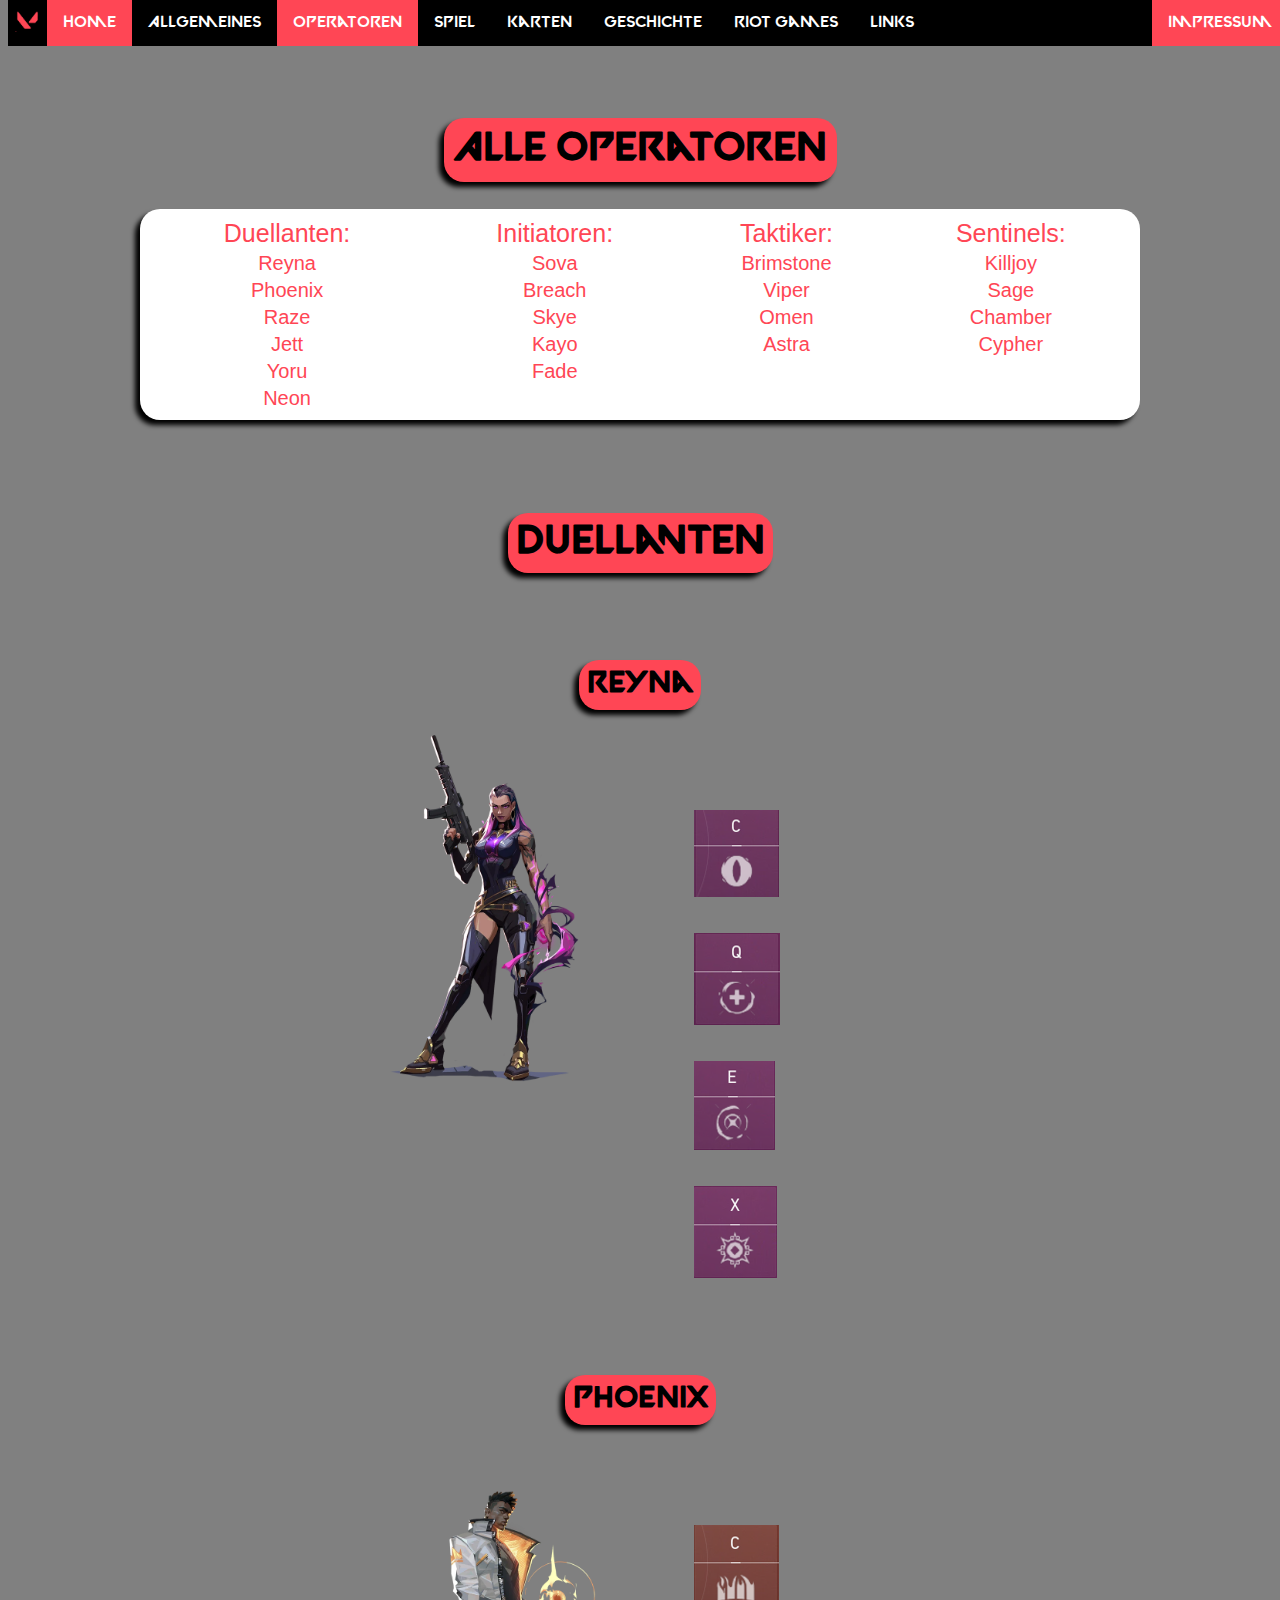
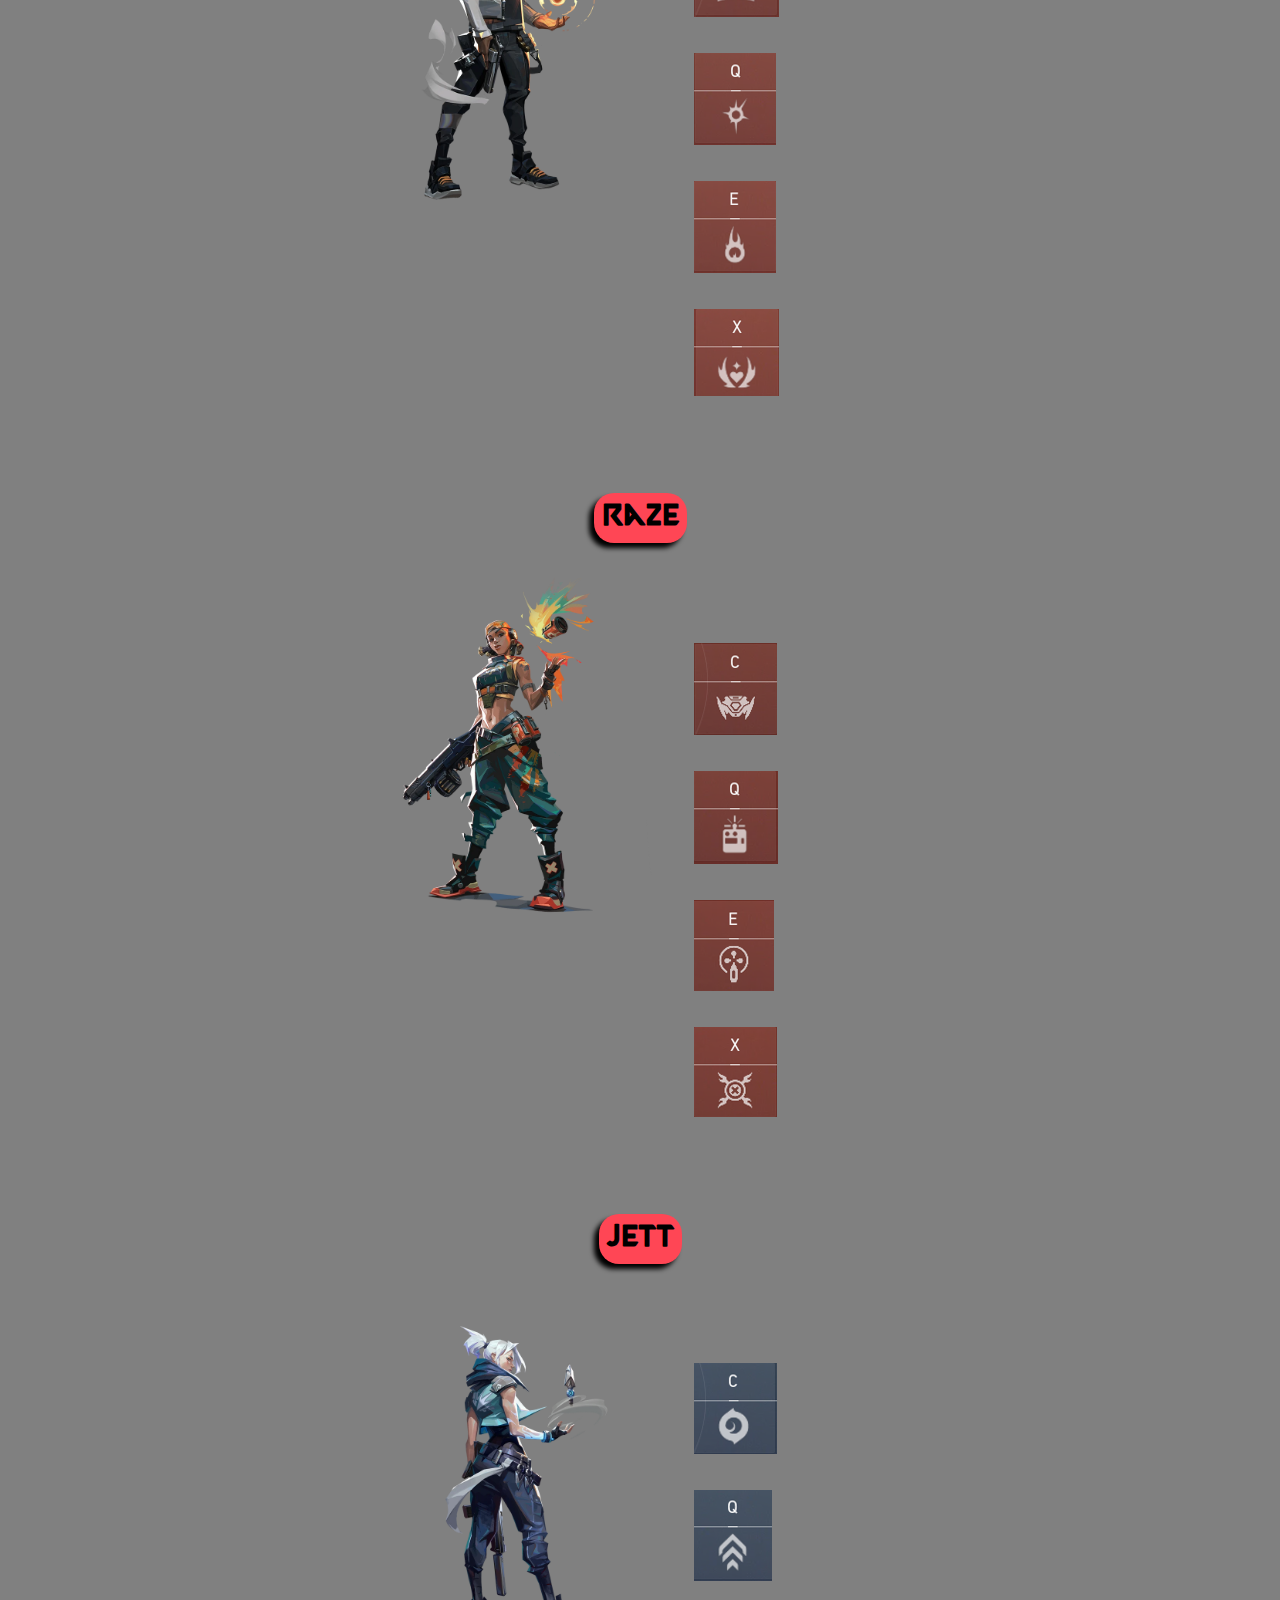
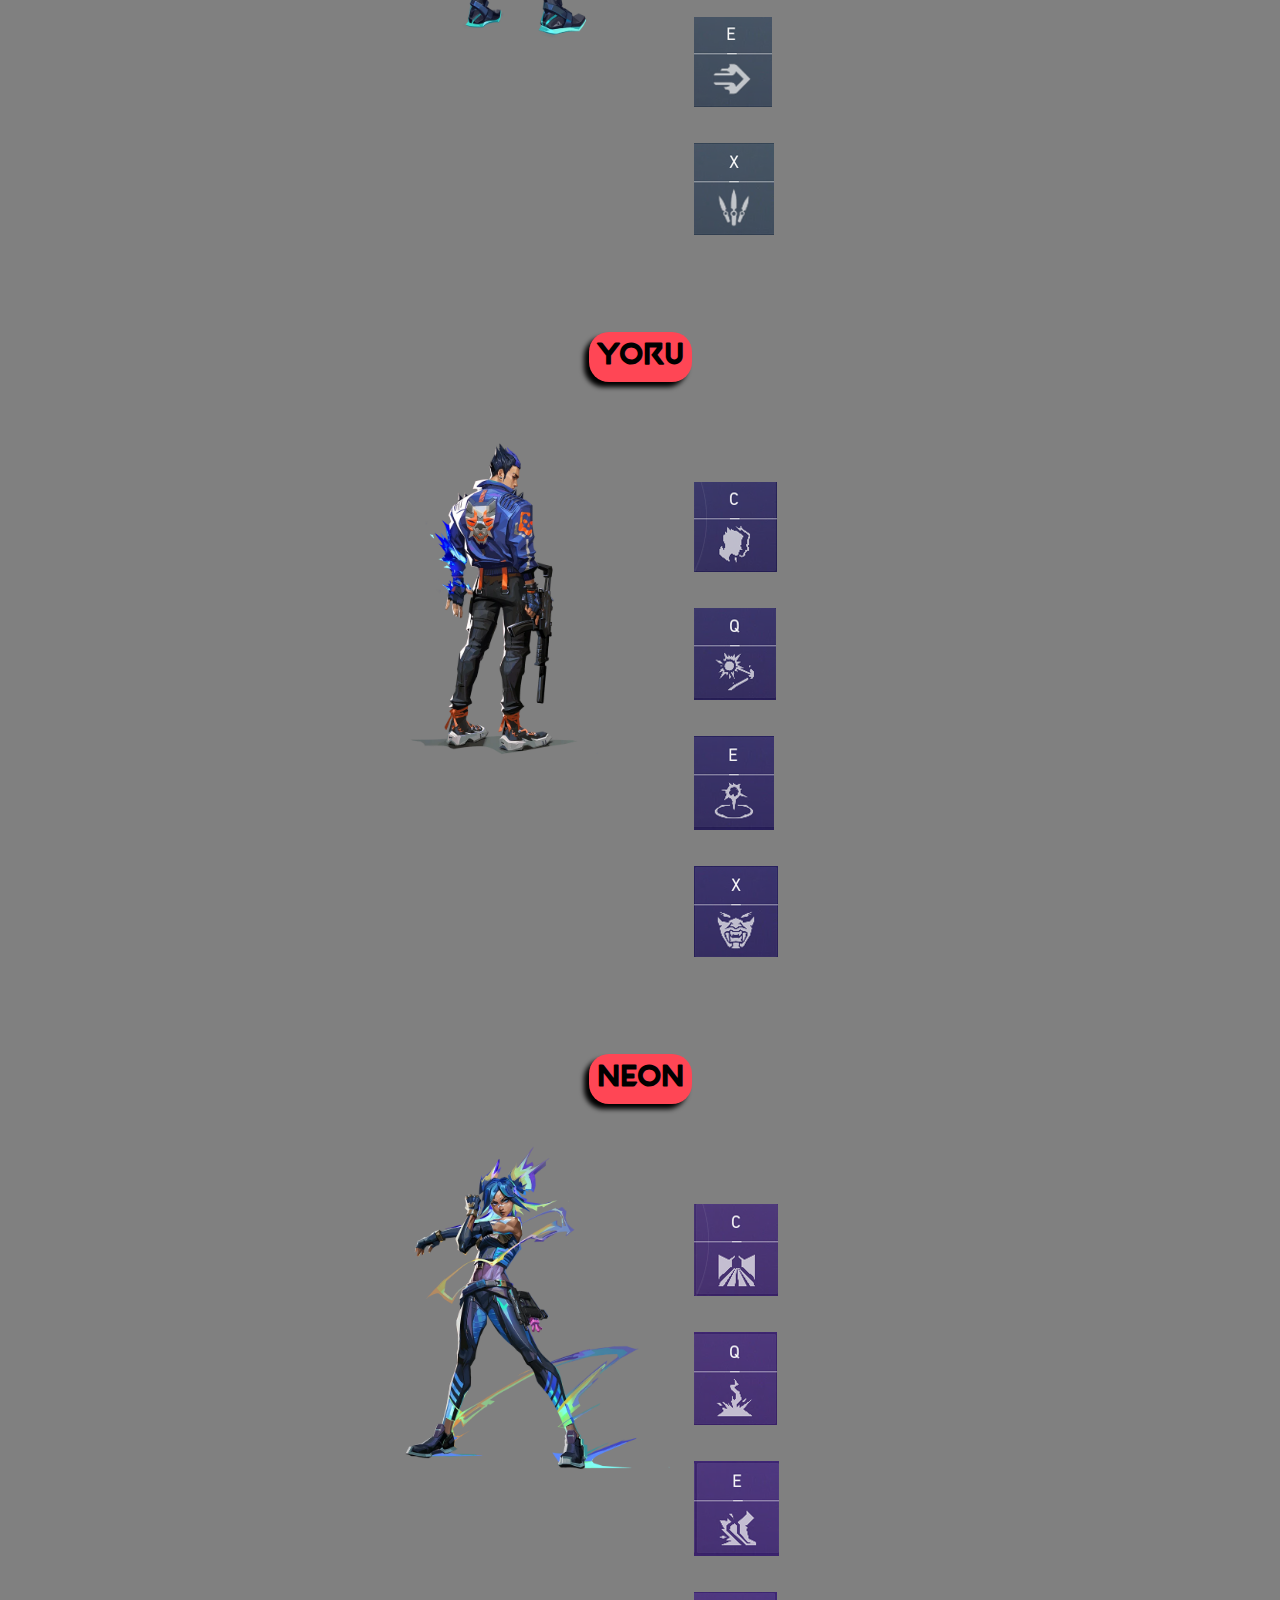
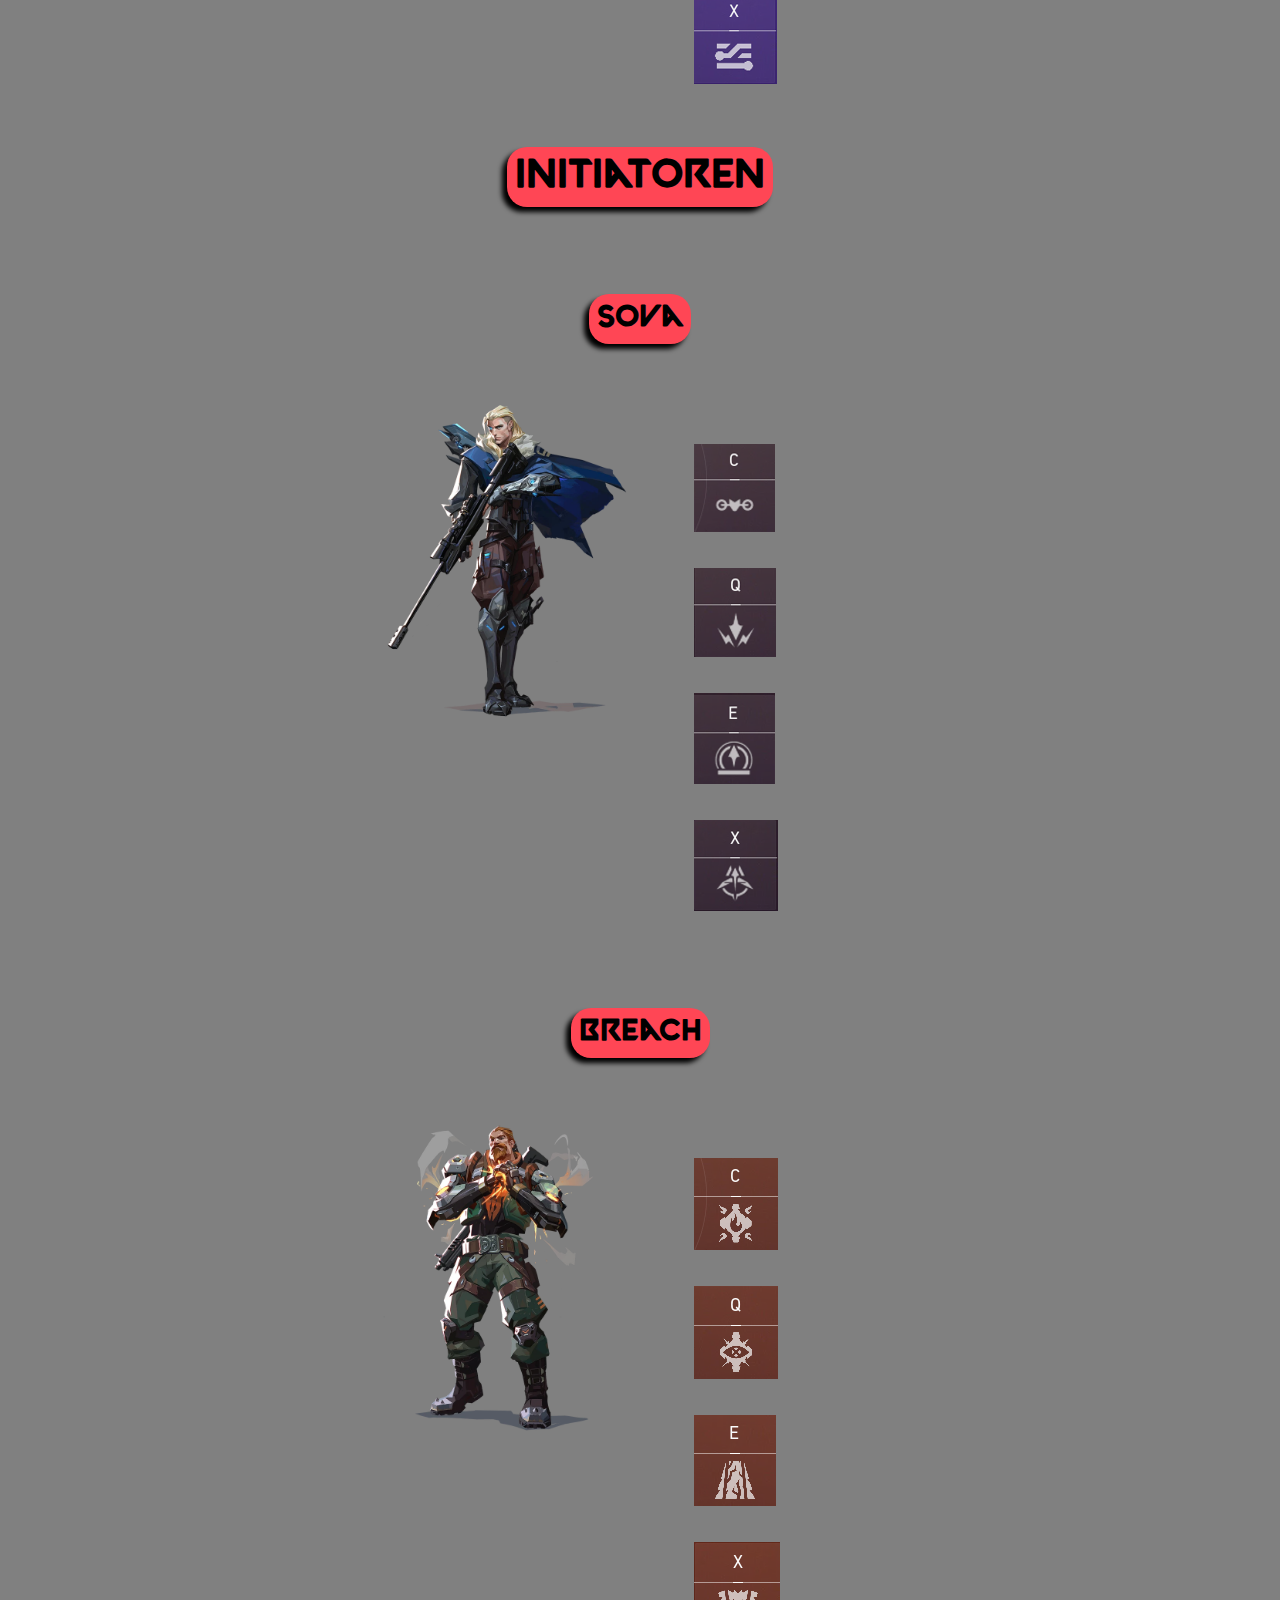
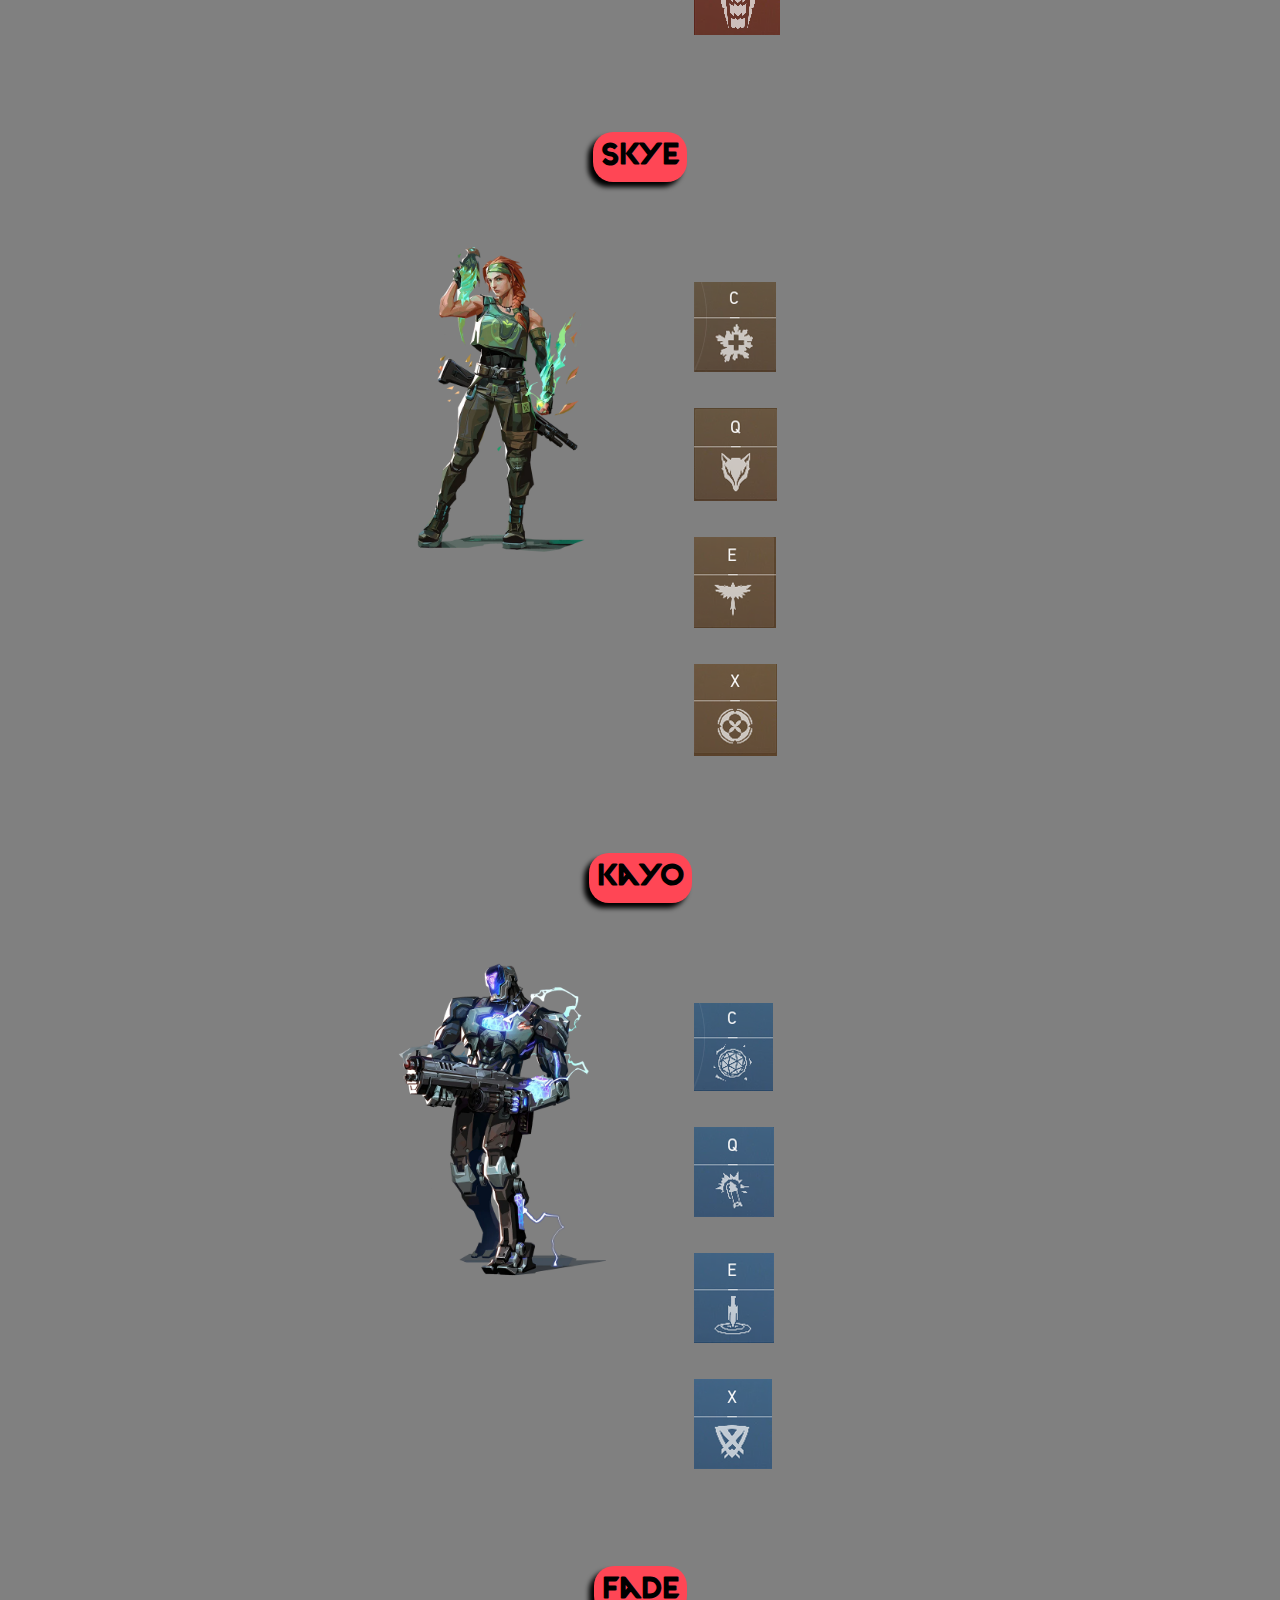
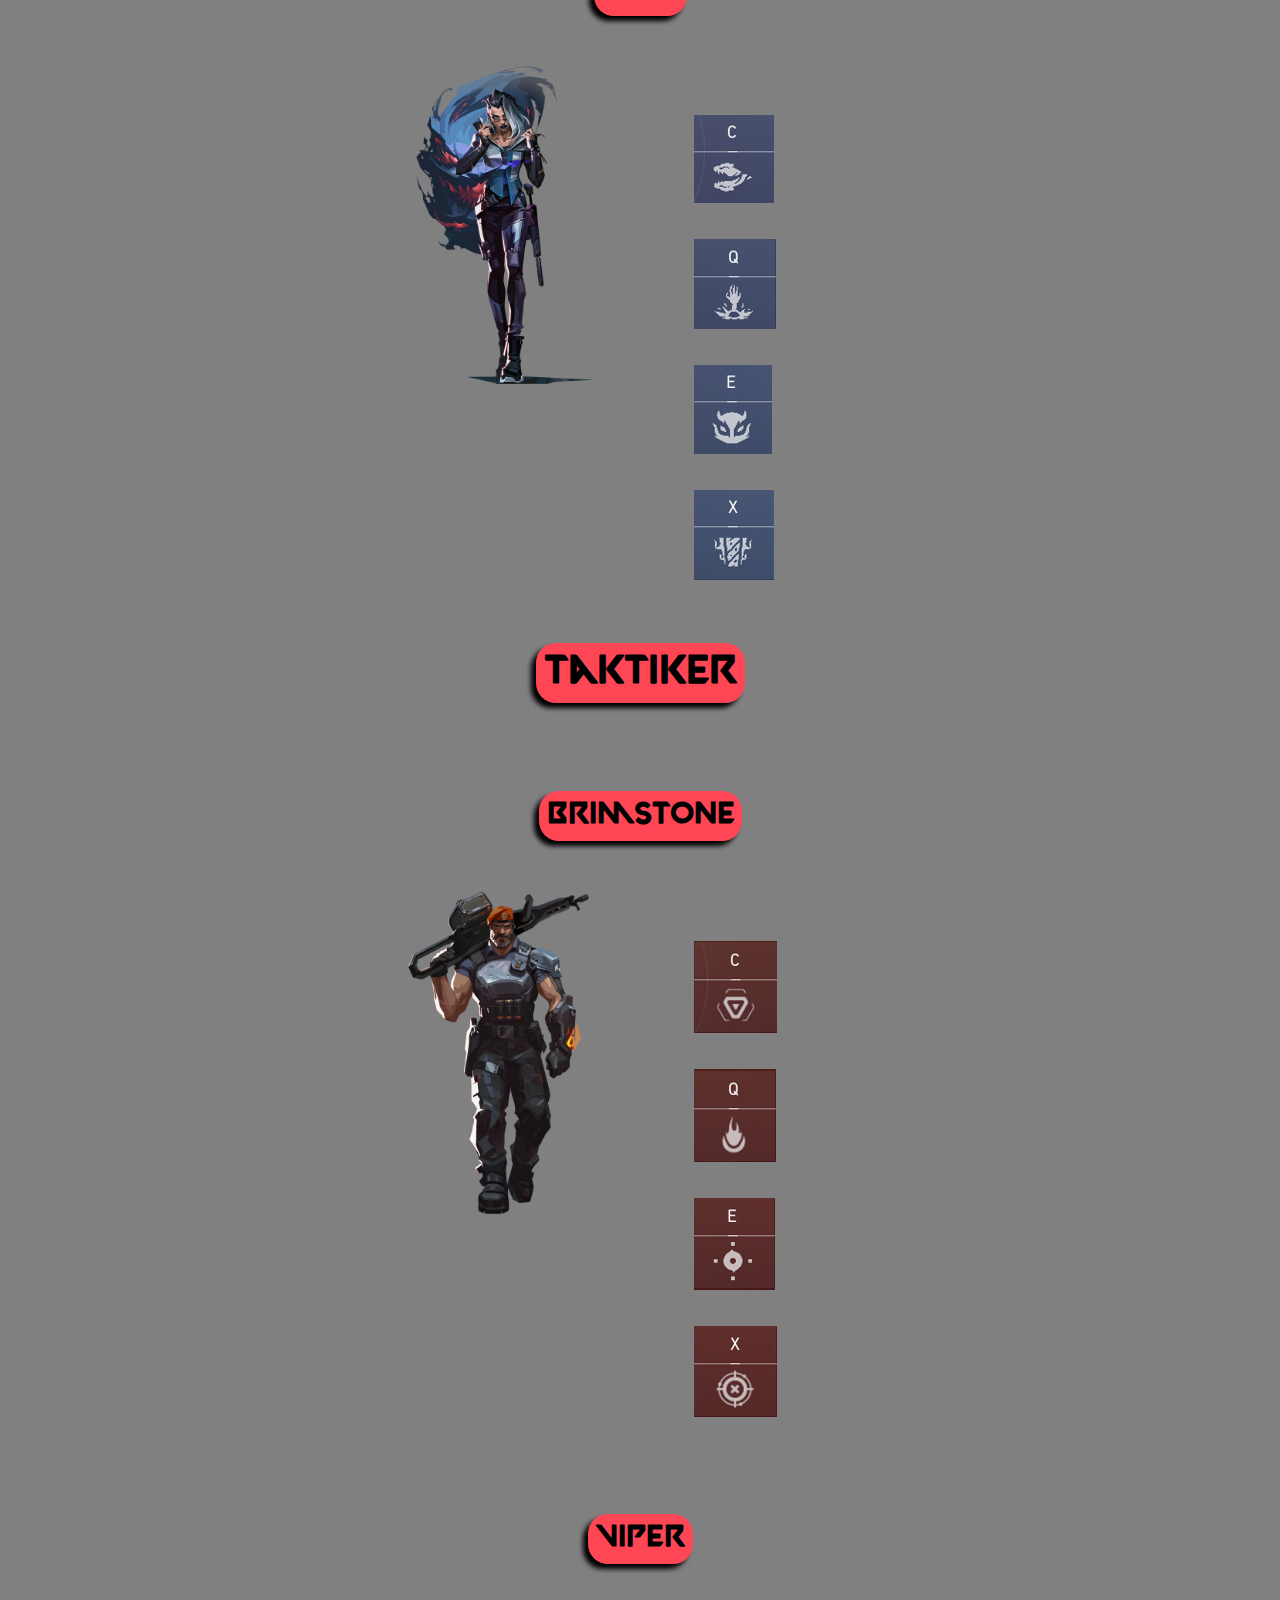
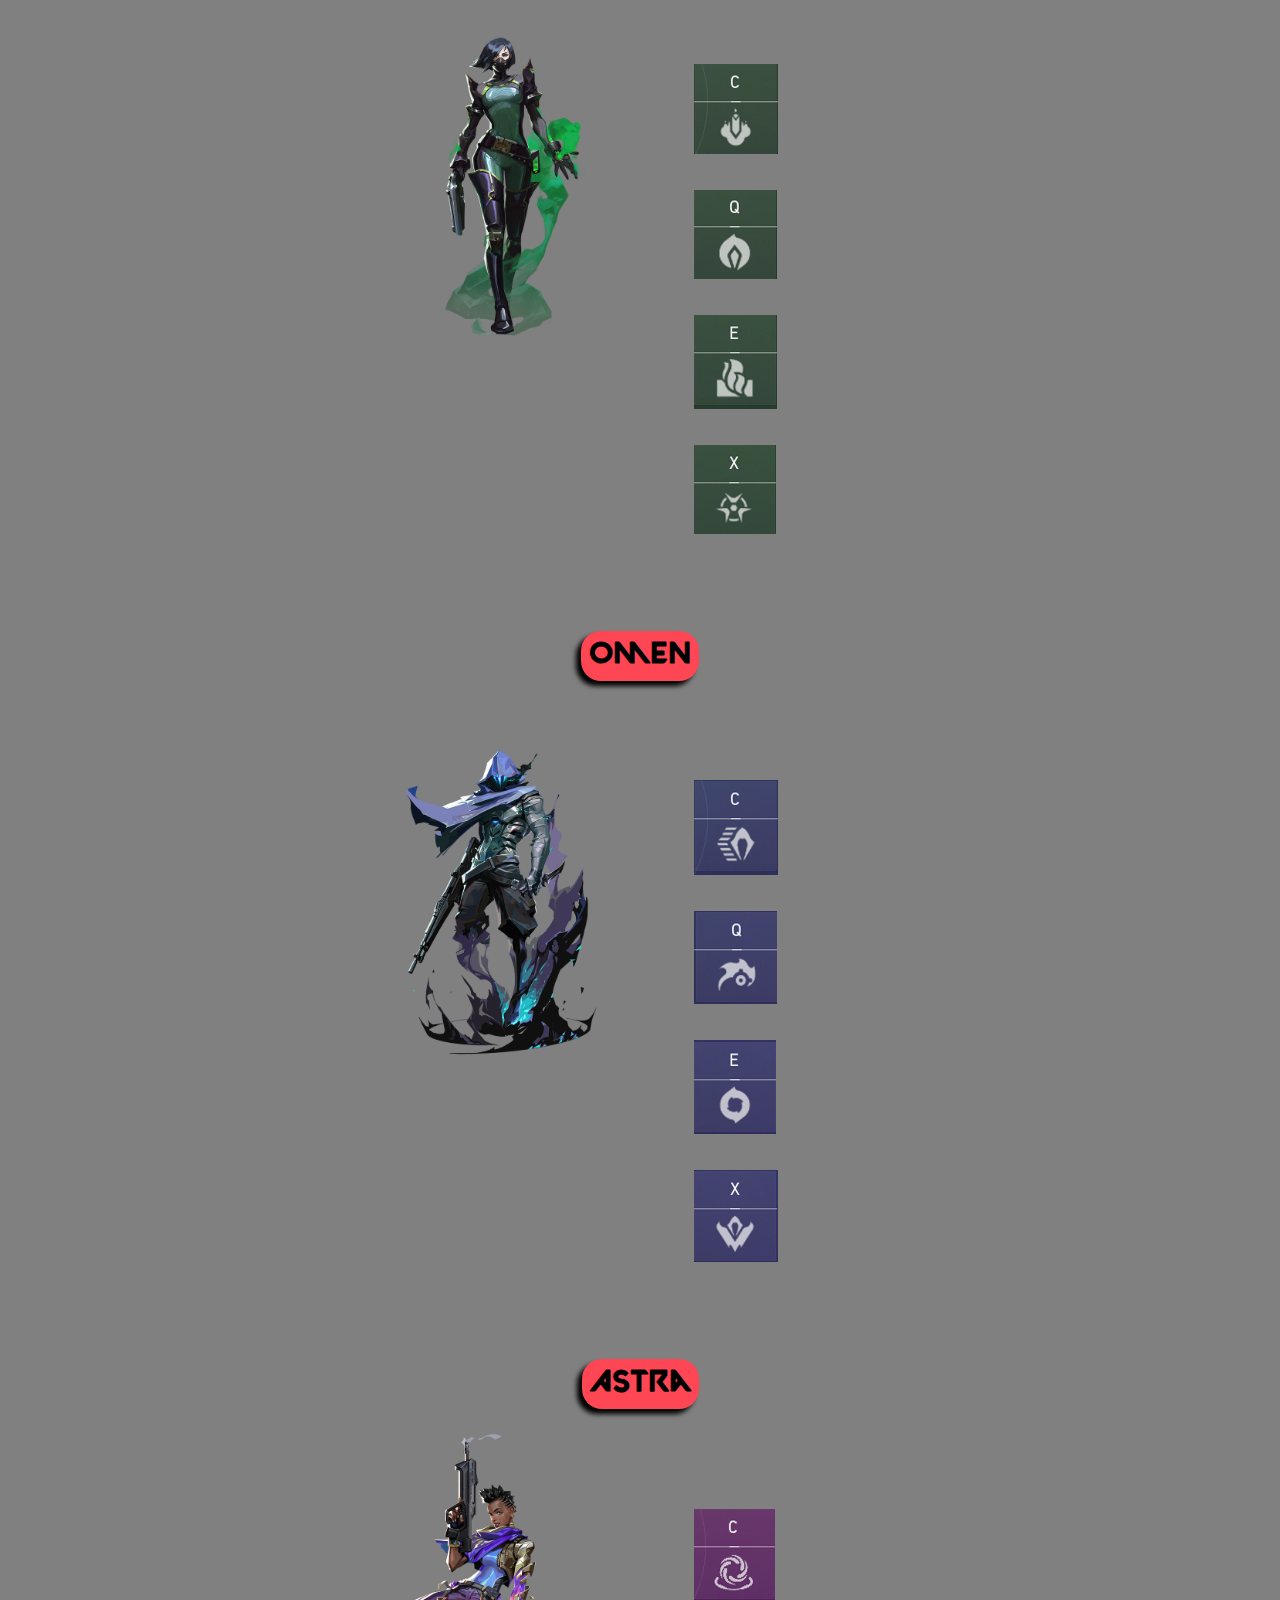
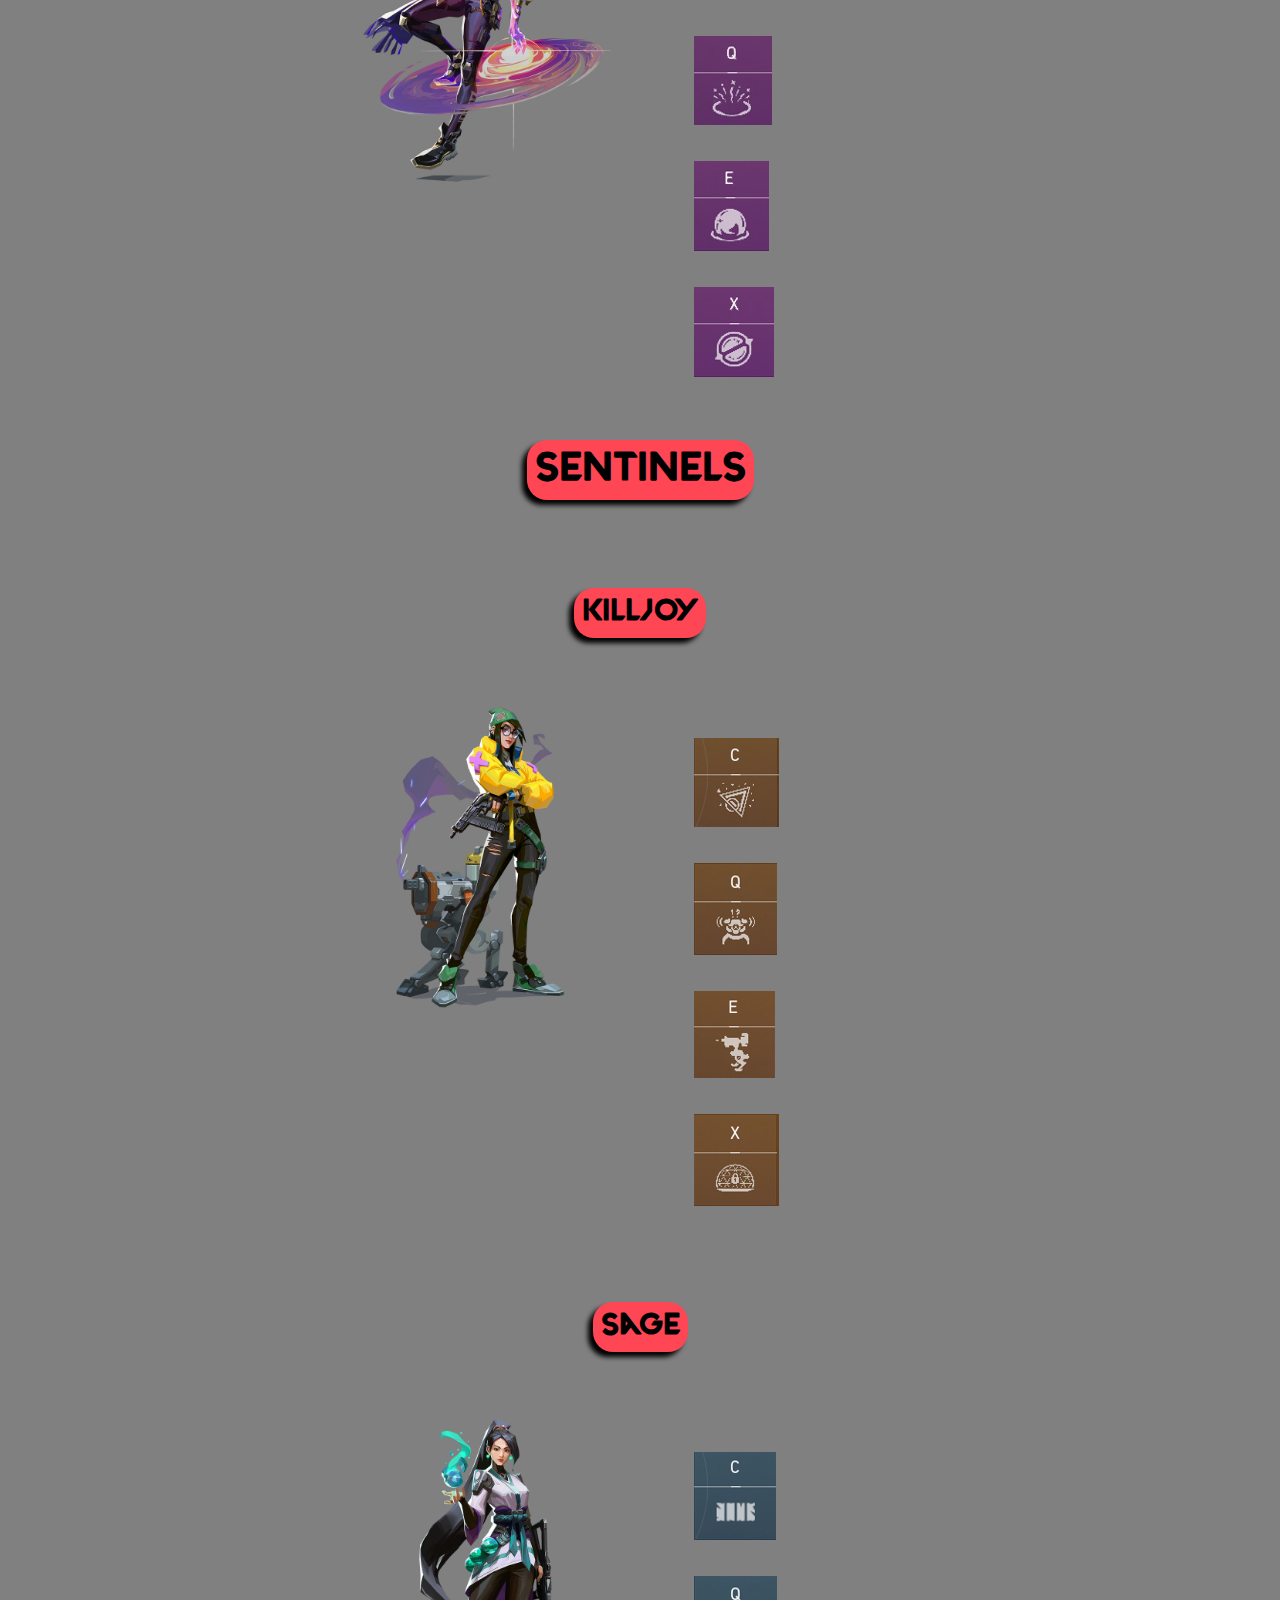
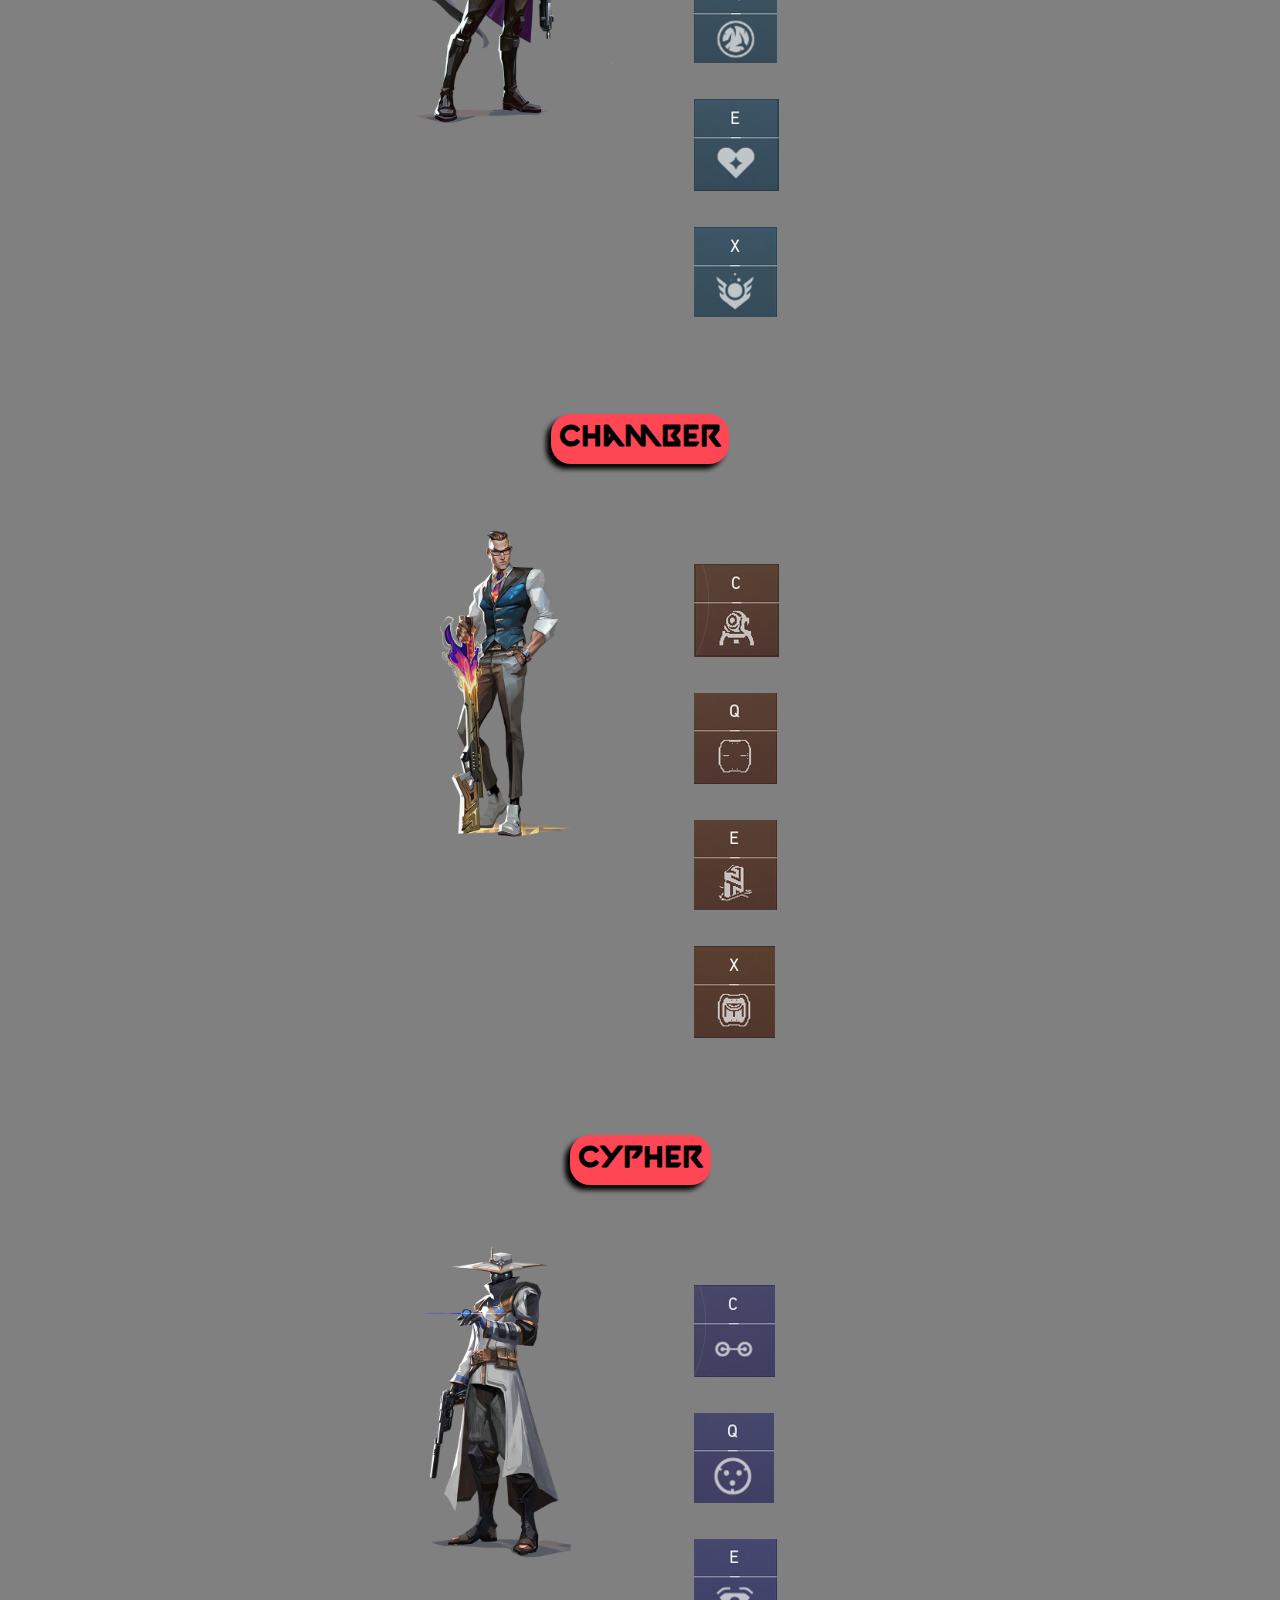
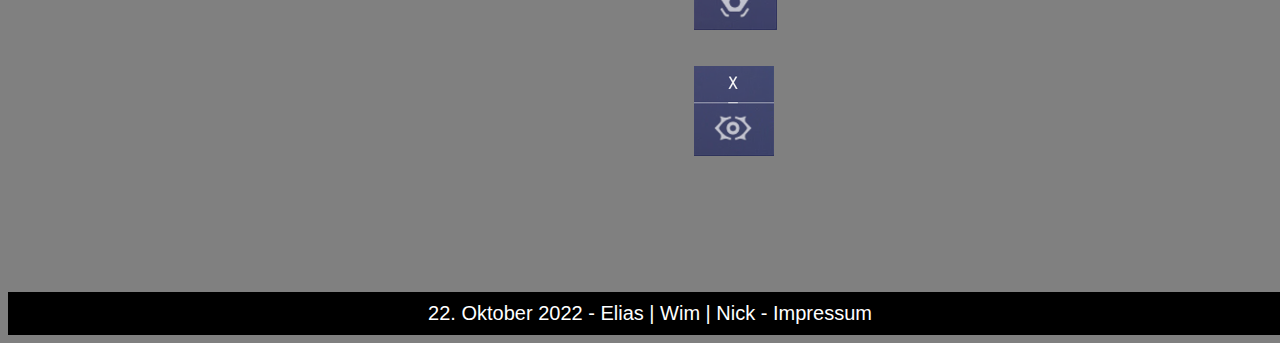
==== commit b1e31151: "Ende Ende Ende Ende" ====
--- a/Agents.html
+++ b/Agents.html
@@ -13,7 +13,7 @@
     <link rel="stylesheet" href="Navbar.css">
     <link rel="stylesheet" href="Agents.css">
     <link rel="stylesheet" href="Button.css">
-    <script type="text/javascript" src="Button1.js"></script>
+
     <script src="Button.js"></script>
 </head>
 
@@ -638,9 +638,11 @@
         </div>
     </div>
 
+    <button onclick="topFunction()" class="b-hidden" id="Button"><img src ="Extern/Updraft.png" alt="Jett Updraft" width="25px" height="25px"></button>
+
     <footer>
 
-        14. Oktober 2022 - Elias/ Wim/ Nick - <a href="Impressum.html">Impressum</a>
+        22. Oktober 2022 - Elias | Wim | Nick - <a href="Impressum.html">Impressum</a>
 
     </footer>
 </body>
--- a/Button.css
+++ b/Button.css
@@ -1,4 +1,4 @@
-.back-to-top {
+#Button {
     background: rgb(255, 70, 85);
     color: black;
     position: fixed;
@@ -10,8 +10,21 @@
     height: fit-content;
     border-radius: 20px;
     box-shadow: -5px 5px 5px;
+    cursor: pointer;
+    border: none;
 }
 
-.back-to-top:hover {
+#Button:hover {
     background: white;
+}
+
+.b-shown {
+    transition: opacity 400ms linear;
+    transform: translate(0);
+    opacity: 1;
+}
+
+.b-hidden {
+    transform: translate(9999px);
+    opacity: 0;
 }